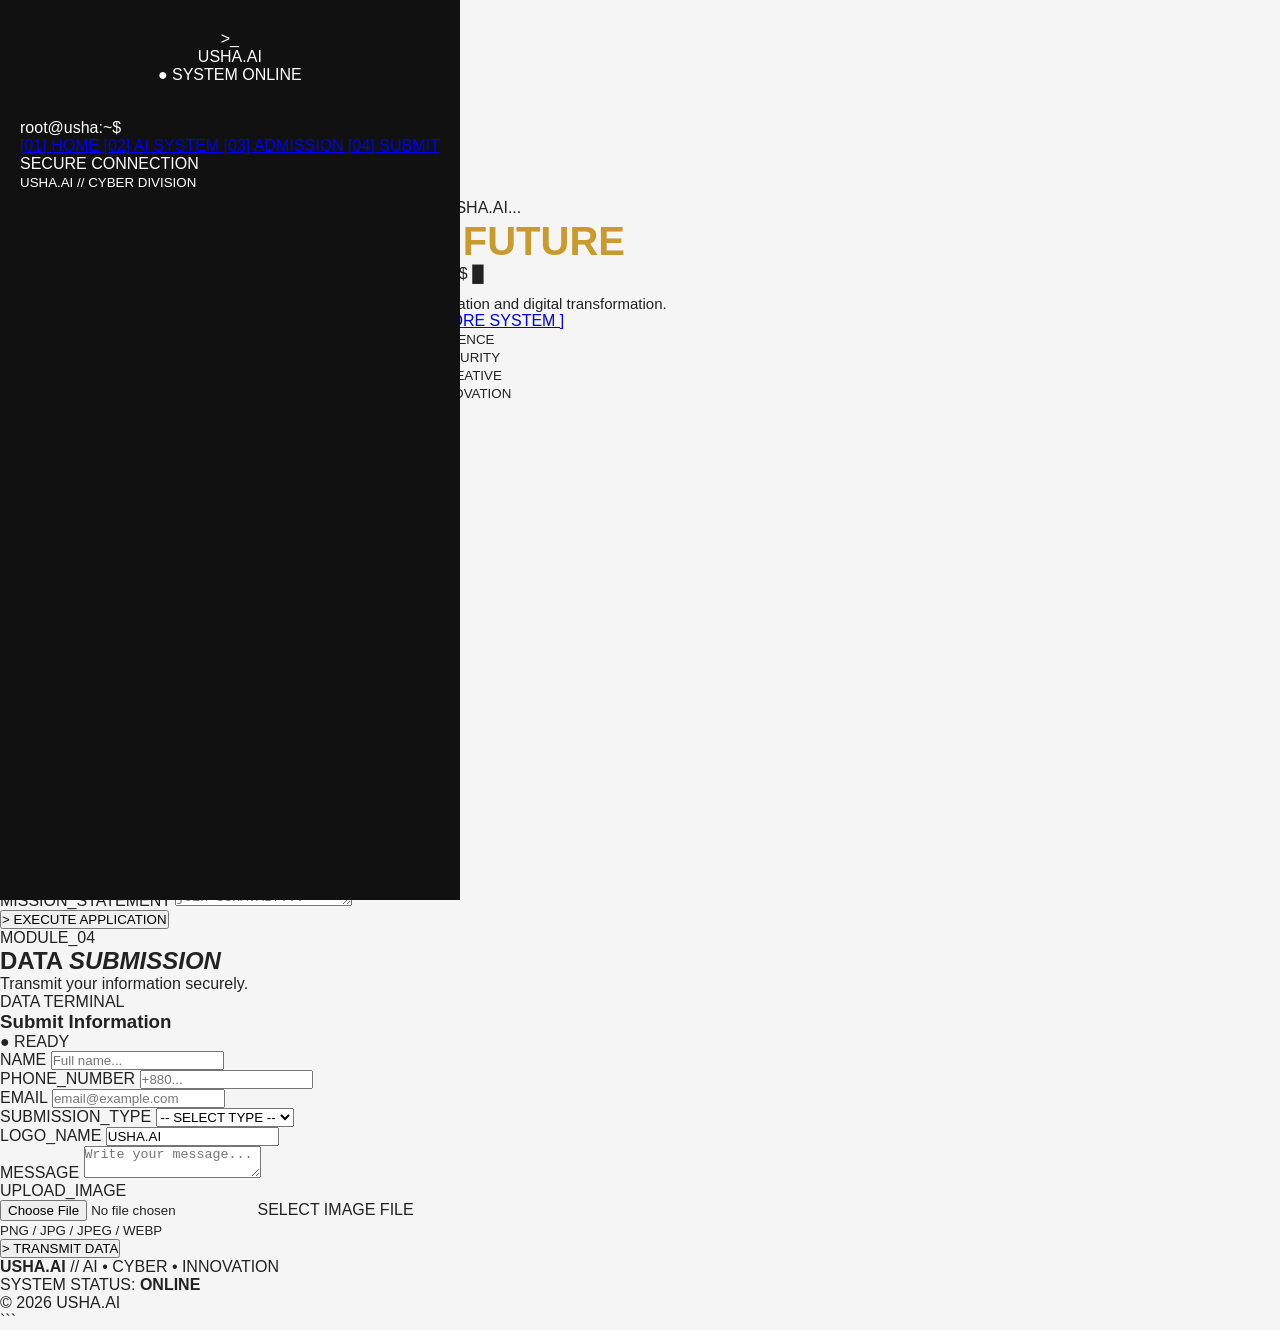
==== index.html @ da74fd78 "Update index.html" ====
<!DOCTYPE html>

<html lang="en">
<head>
    <meta charset="UTF-8">
    <meta name="viewport" content="width=device-width, initial-scale=1.0">

```
<title>USHA.AI | Cyber Intelligence</title>

<meta
    name="description"
    content="USHA.AI - AI, Cyber Security, Innovation and Future Learning Platform"
>

<link rel="stylesheet" href="style.css">
```

</head>

<body>

```
<!-- MATRIX BACKGROUND -->
<canvas id="matrix"></canvas>

<!-- SCANLINE -->
<div class="scanline"></div>


<div class="app">

    <!-- SIDEBAR -->
    <aside class="sidebar">

        <div>

            <div class="brand">
                <div class="brand-symbol">&gt;_</div>

                <div class="brand-name">
                    USHA<span>.AI</span>
                </div>

                <div class="brand-status">
                    ● SYSTEM ONLINE
                </div>
            </div>


            <div class="terminal-line">
                <span>root@usha:~$</span>
                <b id="typing"></b>
            </div>


            <nav class="nav">

                <a href="#home" class="nav-link active">
                    <span>[01]</span> HOME
                </a>

                <a href="#ai" class="nav-link">
                    <span>[02]</span> AI SYSTEM
                </a>

                <a href="#admission" class="nav-link">
                    <span>[03]</span> ADMISSION
                </a>

                <a href="#submission" class="nav-link">
                    <span>[04]</span> SUBMIT
                </a>

            </nav>

        </div>


        <div class="sidebar-bottom">

            <div class="connection">
                <span></span>
                SECURE CONNECTION
            </div>

            <small>
                USHA.AI // CYBER DIVISION
            </small>

        </div>

    </aside>


    <!-- MAIN -->
    <main class="main">


        <!-- HOME -->
        <section id="home" class="hero section">

            <div class="terminal-tag">
                &gt; INITIALIZING USHA.AI...
            </div>

            <h1>
                ENTER THE
                <span>FUTURE</span>
            </h1>

            <div class="hero-terminal">
                <span class="green">root@usha:~$</span>
                <span id="heroTyping"></span>
                <span class="cursor">█</span>
            </div>

            <p>
                AI-powered learning, cybersecurity,
                innovation and digital transformation.
            </p>

            <div class="hero-buttons">

                <a href="#admission" class="btn primary">
                    [ APPLY NOW ]
                </a>

                <a href="#ai" class="btn secondary">
                    [ EXPLORE SYSTEM ]
                </a>

            </div>


            <div class="system-grid">

                <div class="system-card">
                    <span class="number">01</span>
                    <strong>AI</strong>
                    <small>INTELLIGENCE</small>
                </div>

                <div class="system-card">
                    <span class="number">02</span>
                    <strong>CYBER</strong>
                    <small>SECURITY</small>
                </div>

                <div class="system-card">
                    <span class="number">03</span>
                    <strong>DESIGN</strong>
                    <small>CREATIVE</small>
                </div>

                <div class="system-card">
                    <span class="number">04</span>
                    <strong>FUTURE</strong>
                    <small>INNOVATION</small>
                </div>

            </div>

        </section>


        <!-- AI SYSTEM -->
        <section id="ai" class="section">

            <div class="section-header">
                <span>MODULE_02</span>
                <h2>AI <em>SUBMISSION</em></h2>
                <p>
                    AI-powered submission infrastructure.
                </p>
            </div>


            <div class="cyber-box">

                <div class="terminal-header">
                    <span>●</span>
                    <span>●</span>
                    <span>●</span>
                    <label>ai_submission.sh</label>
                </div>

                <div class="terminal-body">

                    <p>
                        <span class="green">root@usha:~$</span>
                        ./initialize_ai_submission
                    </p>

                    <p class="muted">
                        [SYSTEM] Loading AI engine...
                    </p>

                    <p class="muted">
                        [SYSTEM] Checking security protocols...
                    </p>

                    <p class="green">
                        [OK] System secured.
                    </p>

                    <div class="coming">
                        <span>COMING SOON</span>
                    </div>

                    <p class="muted">
                        AI-powered submission system
                        is currently under development.
                    </p>

                </div>

            </div>

        </section>


        <!-- ADMISSION -->
        <section id="admission" class="section">

            <div class="section-header">
                <span>MODULE_03</span>
                <h2>ADMISSION <em>PROTOCOL</em></h2>
                <p>
                    Start your journey with USHA.AI.
                </p>
            </div>


            <div class="form-wrapper">

                <div class="form-top">

                    <div>
                        <span class="green">SECURE APPLICATION</span>
                        <h3>Admission Request</h3>
                    </div>

                    <div class="secure-badge">
                        🔒 ENCRYPTED
                    </div>

                </div>


                <form
                    action="https://formsubmit.co/iamsnkbd@protonmail.com"
                    method="POST"
                >

                    <input
                        type="hidden"
                        name="_subject"
                        value="New USHA.AI Admission Application"
                    >

                    <input
                        type="hidden"
                        name="_captcha"
                        value="false"
                    >

                    <input
                        type="hidden"
                        name="_next"
                        value="https://yourdocuments.github.io/nk.github.io/success.html"
                    >


                    <div class="form-grid">

                        <div class="input-group">
                            <label>FULL_NAME</label>

                            <input
                                type="text"
                                name="Full Name"
                                placeholder="Enter full name..."
                                autocomplete="name"
                                required
                            >
                        </div>


                        <div class="input-group">
                            <label>PHONE_NUMBER</label>

                            <input
                                type="tel"
                                name="Phone Number"
                                placeholder="+880..."
                                autocomplete="tel"
                                required
                            >
                        </div>


                        <div class="input-group">
                            <label>EMAIL_ADDRESS</label>

                            <input
                                type="email"
                                name="Email"
                                placeholder="user@example.com"
                                autocomplete="email"
                                required
                            >
                        </div>


                        <div class="input-group">
                            <label>SELECT_COURSE</label>

                            <select name="Course" required>

                                <option value="">
                                    -- SELECT MODULE --
                                </option>

                                <option value="AI Driven UX/UI Career Program">
                                    AI Driven UX/UI Career Program
                                </option>

                                <option value="AI Powered Cyber Security and Ethical Hacking">
                                    AI Powered Cyber Security & Ethical Hacking
                                </option>

                                <option value="AI Powered Graphic Design">
                                    AI Powered Graphic Design
                                </option>

                                <option value="AI Powered Motion Graphics">
                                    AI Powered Motion Graphics
                                </option>

                                <option value="AI Powered 100 Days Kidz Spoken English">
                                    AI Powered 100 Days Kidz Spoken English
                                </option>

                            </select>

                        </div>


                        <div class="input-group">
                            <label>EDUCATION</label>

                            <input
                                type="text"
                                name="Education"
                                placeholder="Educational background..."
                                required
                            >
                        </div>


                        <div class="input-group">
                            <label>COUNTRY</label>

                            <input
                                type="text"
                                name="Country"
                                placeholder="Country..."
                                autocomplete="country-name"
                                required
                            >
                        </div>

                    </div>


                    <div class="input-group full">
                        <label>MISSION_STATEMENT</label>

                        <textarea
                            name="Admission Message"
                            placeholder="Why do you want to join USHA.AI?..."
                            required
                        ></textarea>
                    </div>


                    <button
                        type="submit"
                        class="submit-btn"
                    >
                        &gt; EXECUTE APPLICATION
                    </button>

                </form>

            </div>

        </section>


        <!-- SUBMISSION -->
        <section id="submission" class="section">

            <div class="section-header">
                <span>MODULE_04</span>
                <h2>DATA <em>SUBMISSION</em></h2>
                <p>
                    Transmit your information securely.
                </p>
            </div>


            <div class="form-wrapper">

                <div class="form-top">

                    <div>
                        <span class="green">DATA TERMINAL</span>
                        <h3>Submit Information</h3>
                    </div>

                    <div class="secure-badge">
                        ● READY
                    </div>

                </div>


                <form
                    action="https://formsubmit.co/iamsnkbd@protonmail.com"
                    method="POST"
                    enctype="multipart/form-data"
                >

                    <input
                        type="hidden"
                        name="_subject"
                        value="New USHA.AI Submission"
                    >

                    <input
                        type="hidden"
                        name="_captcha"
                        value="false"
                    >

                    <input
                        type="hidden"
                        name="_next"
                        value="https://yourdocuments.github.io/nk.github.io/success.html"
                    >


                    <div class="form-grid">

                        <div class="input-group">
                            <label>NAME</label>

                            <input
                                type="text"
                                name="Name"
                                placeholder="Full name..."
                                required
                            >
                        </div>


                        <div class="input-group">
                            <label>PHONE_NUMBER</label>

                            <input
                                type="tel"
                                name="Phone Number"
                                placeholder="+880..."
                                required
                            >
                        </div>


                        <div class="input-group">
                            <label>EMAIL</label>

                            <input
                                type="email"
                                name="Email"
                                placeholder="email@example.com"
                                required
                            >
                        </div>


                        <div class="input-group">
                            <label>SUBMISSION_TYPE</label>

                            <select
                                name="Submission Type"
                                required
                            >

                                <option value="">
                                    -- SELECT TYPE --
                                </option>

                                <option value="AI Submission">
                                    AI Submission
                                </option>

                                <option value="Admission">
                                    Admission
                                </option>

                                <option value="USHA.AI">
                                    USHA.AI
                                </option>

                            </select>

                        </div>


                        <div class="input-group full">
                            <label>LOGO_NAME</label>

                            <input
                                type="text"
                                name="Logo Name"
                                value="USHA.AI"
                            >
                        </div>

                    </div>


                    <div class="input-group full">
                        <label>MESSAGE</label>

                        <textarea
                            name="Message"
                            placeholder="Write your message..."
                            required
                        ></textarea>
                    </div>


                    <div class="input-group full">

                        <label>UPLOAD_IMAGE</label>

                        <div class="file-box">

                            <input
                                type="file"
                                id="image"
                                name="attachment"
                                accept="image/png,image/jpeg,image/webp"
                            >

                            <span id="fileName">
                                SELECT IMAGE FILE
                            </span>

                        </div>

                        <small>
                            PNG / JPG / JPEG / WEBP
                        </small>

                    </div>


                    <button
                        type="submit"
                        class="submit-btn"
                    >
                        &gt; TRANSMIT DATA
                    </button>

                </form>

            </div>

        </section>


        <!-- FOOTER -->
        <footer>

            <div>
                <strong>USHA<span>.AI</span></strong>
                // AI • CYBER • INNOVATION
            </div>

            <div>
                SYSTEM STATUS:
                <b>ONLINE</b>
            </div>

            <div>
                © 2026 USHA.AI
            </div>

        </footer>

    </main>

</div>


<script src="script.js"></script>
```

</body>
</html>
---- style.css ----
* {
  margin: 0;
  padding: 0;
  box-sizing: border-box;
  }

html {
scroll-behavior: smooth;
}

body {
font-family: Arial, Helvetica, sans-serif;
background: #f5f5f5;
color: #222;
}

/* ==============================
LAYOUT
============================== */

.layout {
min-height: 100vh;
}

/* ==============================
SIDEBAR
============================== */

.sidebar {
position: fixed;
left: 0;
top: 0;

```
width: 240px;
height: 100vh;

background: #111;

color: white;

padding: 30px 20px;

display: flex;
flex-direction: column;

z-index: 1000;
```

}

/* ==============================
BRAND
============================== */

.brand {
text-align: center;
margin-bottom: 35px;
}

.brand-logo {
font-size: 32px;
font-weight: 900;
letter-spacing: 2px;
color: #c99a2e;
}

.brand-logo span {
color: white;
}

.brand-line {
width: 45px;
height: 2px;

```
background: #c99a2e;

margin: 12px auto;
```

}

.brand p {
font-size: 9px;
color: #999;

```
letter-spacing: 1px;
```

}

/* ==============================
NAVIGATION
============================== */

.nav-menu {
display: flex;
flex-direction: column;

```
gap: 8px;
```

}

.nav-menu a {
color: #aaa;

```
text-decoration: none;

padding: 13px 15px;

border-radius: 8px;

font-size: 14px;

transition: 0.2s;
```

}

.nav-menu a:hover {
background: #c99a2e;
color: white;
}

/* ==============================
MAIN CONTENT
============================== */

.main-content {
margin-left: 240px;

```
min-height: 100vh;

padding: 50px;
```

}

/* ==============================
HERO
============================== */

.hero {
max-width: 850px;

```
margin: 0 auto 40px;

text-align: center;

padding: 45px 20px;
```

}

.hero-badge {
display: inline-block;

```
border: 1px solid #c99a2e;

color: #c99a2e;

border-radius: 30px;

padding: 6px 14px;

font-size: 11px;

font-weight: bold;

margin-bottom: 15px;
```

}

.hero h1 {
font-size: 40px;
line-height: 1.2;
}

.hero h1 span {
color: #c99a2e;
}

.hero p {
margin-top: 12px;

```
color: #777;

font-size: 15px;
```

}

/* ==============================
COMING SOON
============================== */

.coming-section {
max-width: 900px;

```
margin: 0 auto 45px;

display: grid;

grid-template-columns: repeat(2, 1fr);

gap: 20px;
```

}

.coming-card {
background: white;

```
border: 1px solid #ead7a4;

border-radius: 18px;

padding: 30px 25px;

text-align: center;

box-shadow:
    0 8px 25px rgba(0, 0, 0, 0.06);
```

}

.coming-icon {
width: 55px;
height: 55px;

```
margin: 0 auto 15px;

border-radius: 50%;

background: #c99a2e;

color: white;

display: flex;

align-items: center;
justify-content: center;

font-weight: bold;
```

}

.coming-card h2 {
font-size: 21px;

```
margin-bottom: 12px;
```

}

.coming-badge {
display: inline-block;

```
background: #111;

color: white;

padding: 6px 12px;

border-radius: 20px;

font-size: 10px;

font-weight: bold;

letter-spacing: 1px;
```

}

.coming-card p {
margin-top: 14px;

```
color: #777;

font-size: 13px;

line-height: 1.6;
```

}

/* ==============================
FORM
============================== */

.form-section {
max-width: 700px;

```
margin: 0 auto;

background: white;

padding: 35px;

border-radius: 18px;

box-shadow:
    0 10px 35px rgba(0, 0, 0, 0.08);
```

}

.section-title {
text-align: center;

```
margin-bottom: 30px;
```

}

.section-title span {
color: #c99a2e;

```
font-size: 11px;

font-weight: bold;

letter-spacing: 2px;
```

}

.section-title h2 {
margin-top: 8px;

```
font-size: 25px;
```

}

.section-title p {
margin-top: 8px;

```
color: #777;

font-size: 13px;
```

}

/* ==============================
FORM GROUP
============================== */

.form-group {
margin-bottom: 20px;
}

.form-group label {
display: block;

```
margin-bottom: 8px;

font-size: 14px;

font-weight: bold;
```

}

.form-group input,
.form-group select,
.form-group textarea {
width: 100%;

```
padding: 13px 14px;

border: 1px solid #ddd;

border-radius: 9px;

background: white;

color: #222;

font-size: 14px;

font-family: inherit;

outline: none;
```

}

.form-group input:focus,
.form-group select:focus,
.form-group textarea:focus {
border-color: #c99a2e;

```
box-shadow:
    0 0 0 3px rgba(201, 154, 46, 0.12);
```

}

.form-group textarea {
min-height: 140px;

```
resize: vertical;
```

}

.form-group input[type="file"] {
cursor: pointer;

```
padding: 10px;
```

}

.file-info {
display: block;

```
margin-top: 6px;

color: #999;

font-size: 11px;
```

}

/* ==============================
SUBMIT BUTTON
============================== */

.form-section button {
width: 100%;

```
padding: 15px;

border: none;

border-radius: 9px;

background: #c99a2e;

color: white;

font-size: 15px;

font-weight: bold;

cursor: pointer;

transition: 0.2s;
```

}

.form-section button:hover {
background: #b38724;
}

/* ==============================
FOOTER
============================== */

.footer {
text-align: center;

```
margin-top: 35px;

padding: 20px;

color: #999;

font-size: 11px;

line-height: 1.8;
```

}

/* ==============================
MOBILE
============================== */

@media (max-width: 800px) {

```
.sidebar {
    position: relative;

    width: 100%;

    height: auto;

    padding: 20px 15px;
}

.layout {
    display: block;
}

.brand {
    margin-bottom: 15px;
}

.brand-logo {
    font-size: 28px;
}

.nav-menu {
    flex-direction: row;

    justify-content: center;

    flex-wrap: wrap;
}

.nav-menu a {
    padding: 9px 11px;

    font-size: 12px;
}

.main-content {
    margin-left: 0;

    padding: 25px 15px;
}

.hero {
    padding: 25px 10px;
}

.hero h1 {
    font-size: 30px;
}

.coming-section {
    grid-template-columns: 1fr;
}

.form-section {
    padding: 25px 18px;
}
```

}

@media (max-width: 450px) {

```
.hero h1 {
    font-size: 26px;
}

.form-section {
    border-radius: 12px;
}
```

}
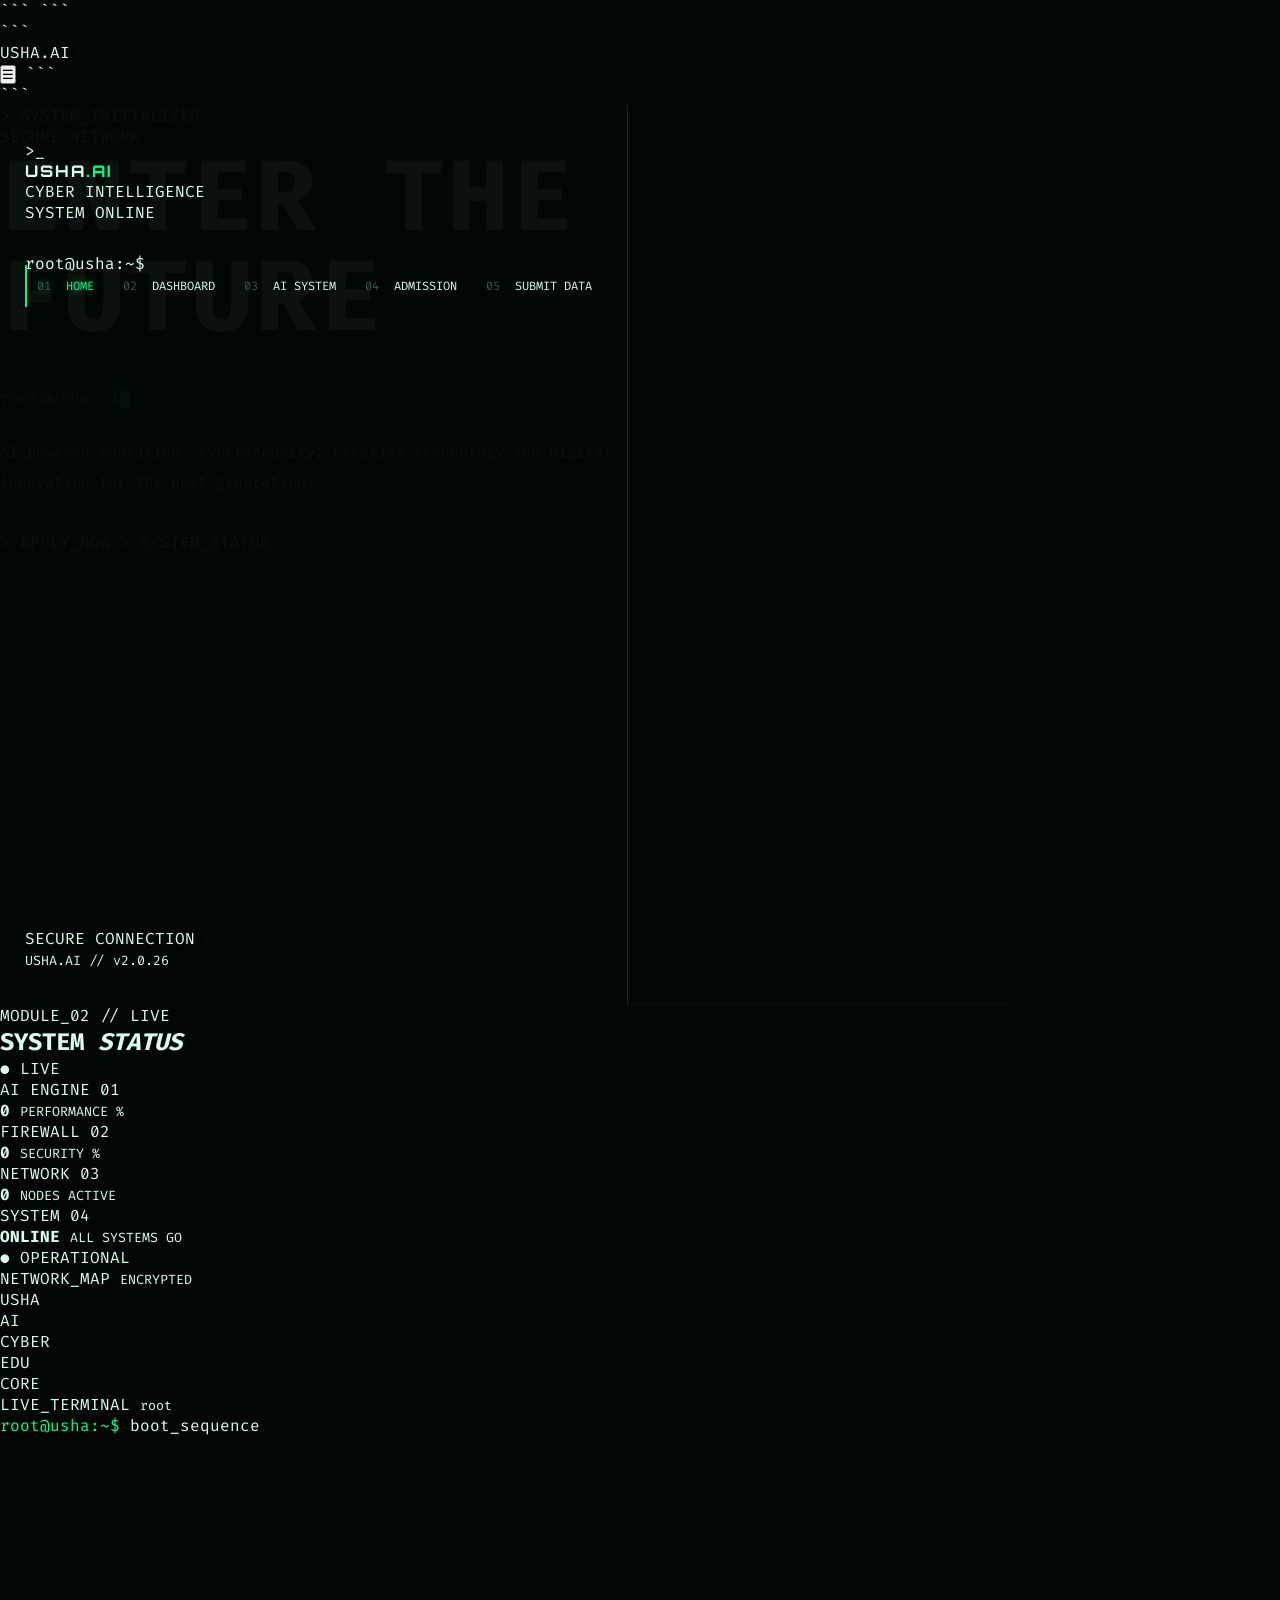
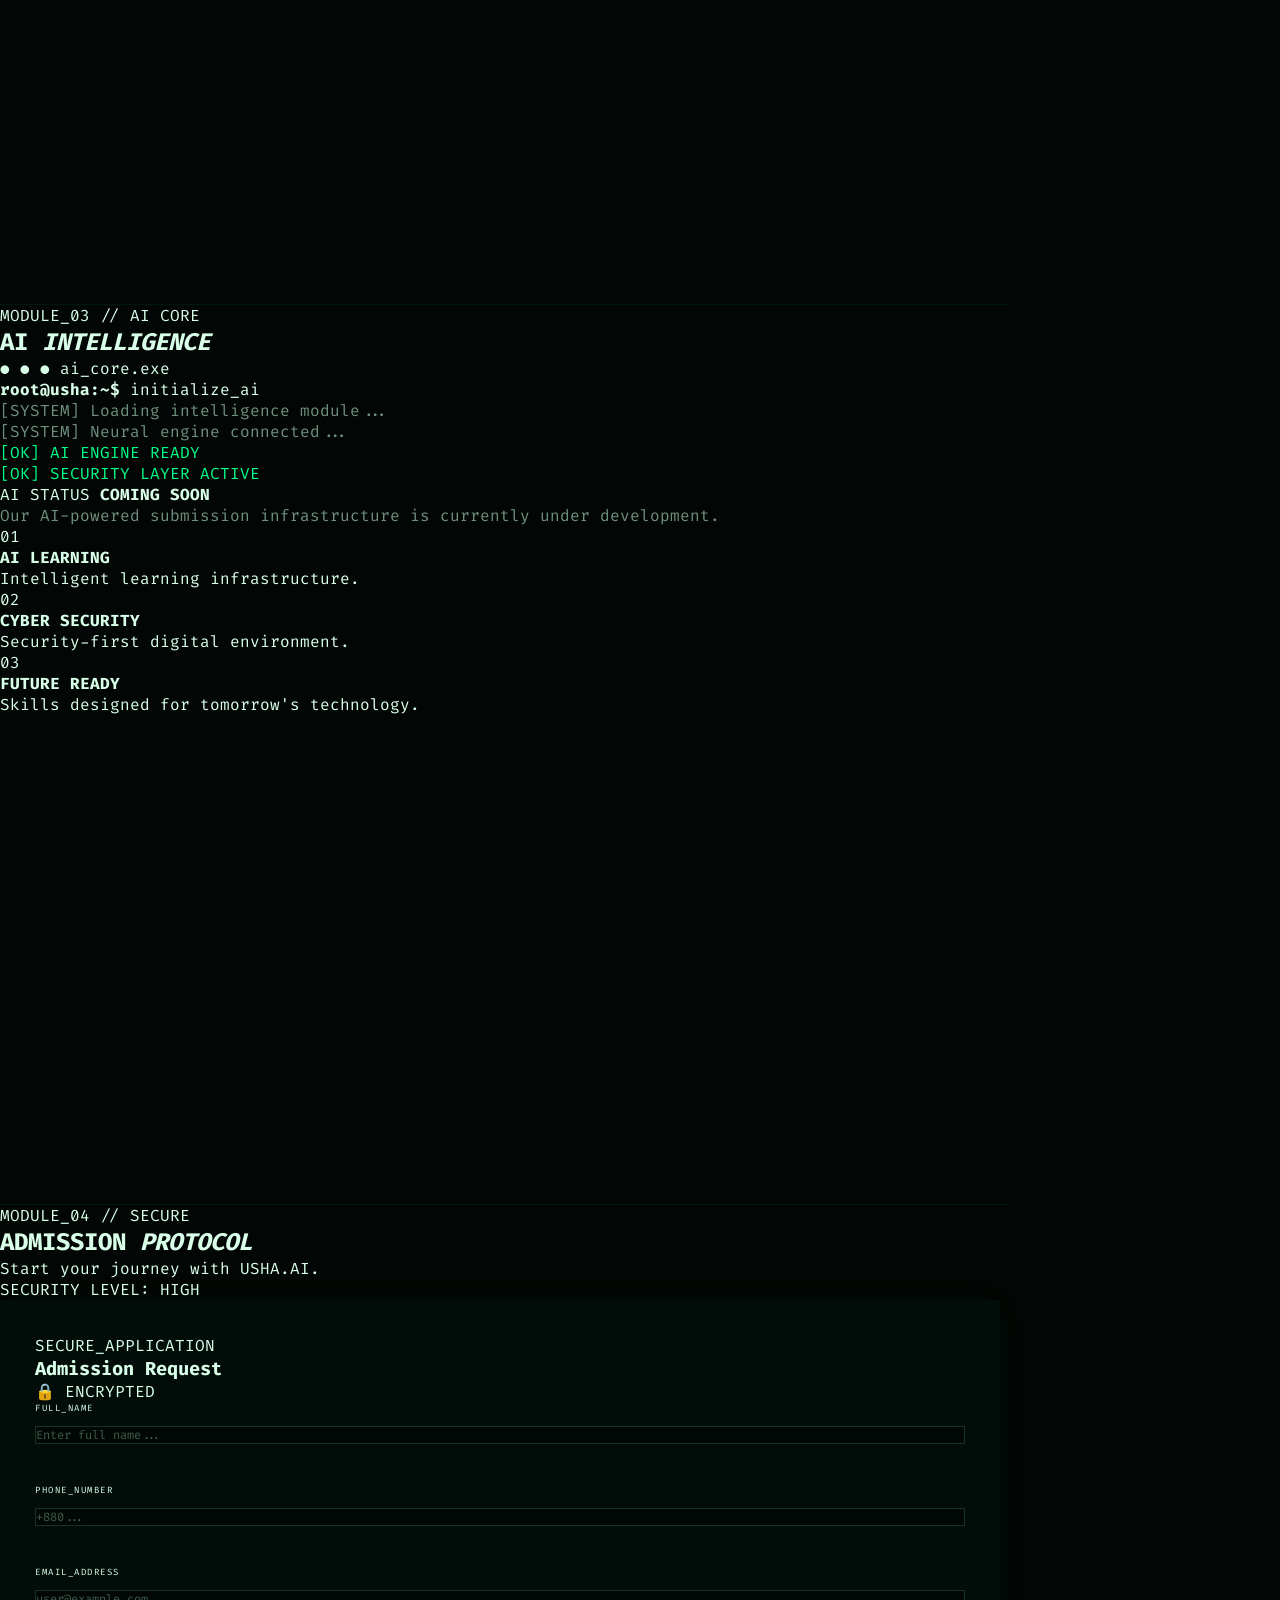
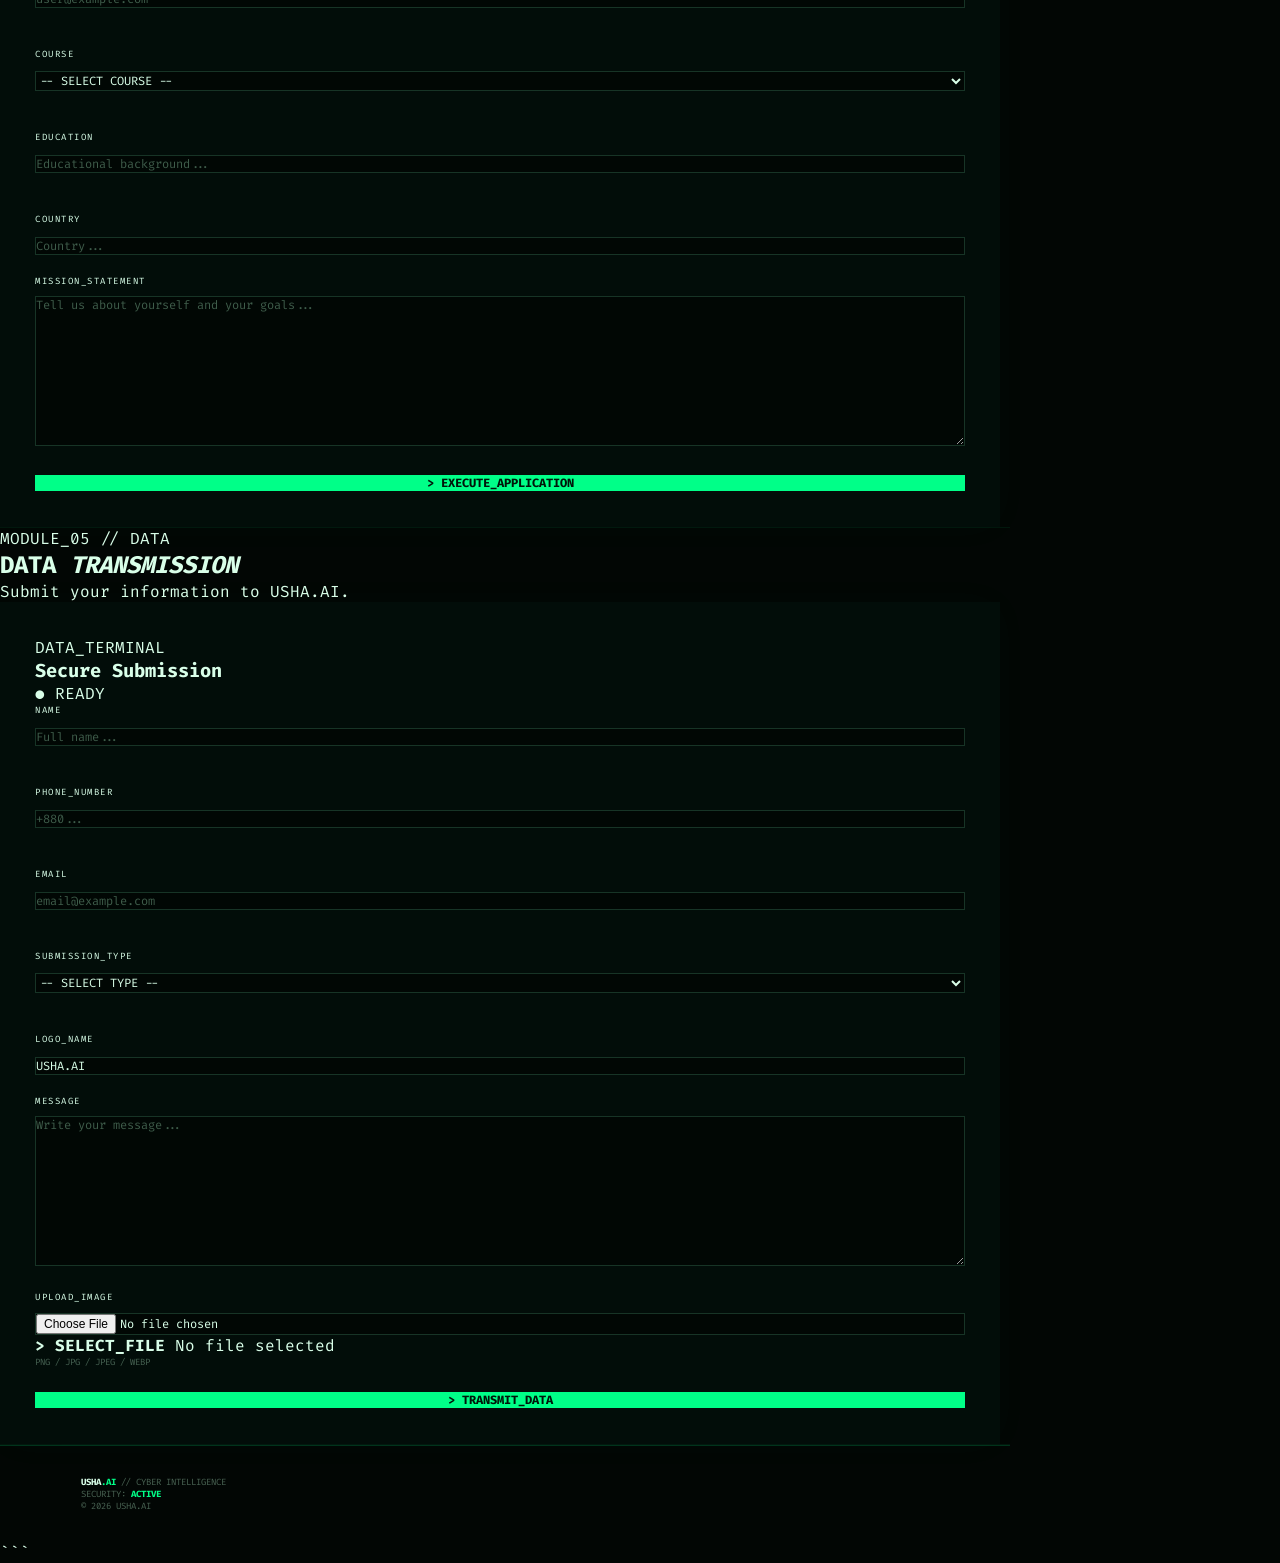
==== commit bba3030b: "Update index.html" ====
--- a/index.html
+++ b/index.html
@@ -6,11 +6,11 @@
     <meta name="viewport" content="width=device-width, initial-scale=1.0">
 
 ```
-<title>USHA.AI | Cyber Intelligence</title>
+<title>USHA.AI // Cyber Intelligence</title>
 
 <meta
     name="description"
-    content="USHA.AI - AI, Cyber Security, Innovation and Future Learning Platform"
+    content="USHA.AI - AI, Cyber Security, Creative Technology and Future Learning"
 >
 
 <link rel="stylesheet" href="style.css">
@@ -20,595 +20,1044 @@
 
 <body>
 
+<canvas id="matrix"></canvas>
+
+<div class="scanlines"></div>
+
+<div class="noise"></div>
+
+<!-- =========================
+     MOBILE TOPBAR
+========================= -->
+
+<header class="mobile-topbar">
+
 ```
-<!-- MATRIX BACKGROUND -->
-<canvas id="matrix"></canvas>
-
-<!-- SCANLINE -->
-<div class="scanline"></div>
-
+<div class="mobile-logo">
+    USHA<span>.AI</span>
+</div>
+
+<button id="menuToggle" class="menu-button">
+    ☰
+</button>
+```
+
+</header>
 
 <div class="app">
 
-    <!-- SIDEBAR -->
-    <aside class="sidebar">
-
-        <div>
-
-            <div class="brand">
-                <div class="brand-symbol">&gt;_</div>
-
-                <div class="brand-name">
-                    USHA<span>.AI</span>
-                </div>
-
-                <div class="brand-status">
-                    ● SYSTEM ONLINE
-                </div>
-            </div>
-
-
-            <div class="terminal-line">
-                <span>root@usha:~$</span>
-                <b id="typing"></b>
-            </div>
-
-
-            <nav class="nav">
-
-                <a href="#home" class="nav-link active">
-                    <span>[01]</span> HOME
-                </a>
-
-                <a href="#ai" class="nav-link">
-                    <span>[02]</span> AI SYSTEM
-                </a>
-
-                <a href="#admission" class="nav-link">
-                    <span>[03]</span> ADMISSION
-                </a>
-
-                <a href="#submission" class="nav-link">
-                    <span>[04]</span> SUBMIT
-                </a>
-
-            </nav>
-
-        </div>
-
-
-        <div class="sidebar-bottom">
-
-            <div class="connection">
-                <span></span>
-                SECURE CONNECTION
-            </div>
-
-            <small>
-                USHA.AI // CYBER DIVISION
-            </small>
-
-        </div>
-
-    </aside>
-
-
-    <!-- MAIN -->
-    <main class="main">
-
-
-        <!-- HOME -->
-        <section id="home" class="hero section">
-
-            <div class="terminal-tag">
-                &gt; INITIALIZING USHA.AI...
-            </div>
-
-            <h1>
-                ENTER THE
-                <span>FUTURE</span>
-            </h1>
-
-            <div class="hero-terminal">
-                <span class="green">root@usha:~$</span>
-                <span id="heroTyping"></span>
-                <span class="cursor">█</span>
-            </div>
-
-            <p>
-                AI-powered learning, cybersecurity,
-                innovation and digital transformation.
-            </p>
-
-            <div class="hero-buttons">
-
-                <a href="#admission" class="btn primary">
-                    [ APPLY NOW ]
-                </a>
-
-                <a href="#ai" class="btn secondary">
-                    [ EXPLORE SYSTEM ]
-                </a>
-
-            </div>
-
-
-            <div class="system-grid">
-
-                <div class="system-card">
-                    <span class="number">01</span>
-                    <strong>AI</strong>
-                    <small>INTELLIGENCE</small>
-                </div>
-
-                <div class="system-card">
-                    <span class="number">02</span>
-                    <strong>CYBER</strong>
-                    <small>SECURITY</small>
-                </div>
-
-                <div class="system-card">
-                    <span class="number">03</span>
-                    <strong>DESIGN</strong>
-                    <small>CREATIVE</small>
-                </div>
-
-                <div class="system-card">
-                    <span class="number">04</span>
-                    <strong>FUTURE</strong>
-                    <small>INNOVATION</small>
-                </div>
-
-            </div>
-
-        </section>
-
-
-        <!-- AI SYSTEM -->
-        <section id="ai" class="section">
-
-            <div class="section-header">
-                <span>MODULE_02</span>
-                <h2>AI <em>SUBMISSION</em></h2>
-                <p>
-                    AI-powered submission infrastructure.
-                </p>
-            </div>
-
-
-            <div class="cyber-box">
-
-                <div class="terminal-header">
+```
+<!-- =========================
+     SIDEBAR
+========================== -->
+
+<aside id="sidebar" class="sidebar">
+
+    <div>
+
+        <div class="brand">
+
+            <div class="brand-icon">
+                &gt;_
+            </div>
+
+            <div class="brand-name">
+                USHA<span>.AI</span>
+            </div>
+
+            <div class="brand-subtitle">
+                CYBER INTELLIGENCE
+            </div>
+
+            <div class="online">
+                <i></i>
+                SYSTEM ONLINE
+            </div>
+
+        </div>
+
+
+        <div class="terminal-mini">
+
+            <span>root@usha:~$</span>
+            <b id="sideTyping"></b>
+
+        </div>
+
+
+        <nav class="navigation">
+
+            <a href="#home" class="nav-link active">
+                <span>01</span>
+                HOME
+            </a>
+
+            <a href="#dashboard" class="nav-link">
+                <span>02</span>
+                DASHBOARD
+            </a>
+
+            <a href="#ai" class="nav-link">
+                <span>03</span>
+                AI SYSTEM
+            </a>
+
+            <a href="#admission" class="nav-link">
+                <span>04</span>
+                ADMISSION
+            </a>
+
+            <a href="#submission" class="nav-link">
+                <span>05</span>
+                SUBMIT DATA
+            </a>
+
+        </nav>
+
+    </div>
+
+
+    <div class="sidebar-footer">
+
+        <div class="secure">
+            <i></i>
+            SECURE CONNECTION
+        </div>
+
+        <small>
+            USHA.AI // v2.0.26
+        </small>
+
+    </div>
+
+</aside>
+
+
+<!-- =========================
+     MAIN
+========================== -->
+
+<main class="main">
+
+
+    <!-- =========================
+         HERO
+    ========================== -->
+
+    <section id="home" class="hero section">
+
+        <div class="hero-code">
+            &gt; SYSTEM_INITIALIZED
+        </div>
+
+        <div class="hero-status">
+            <span></span>
+            SECURE NETWORK
+        </div>
+
+
+        <h1>
+
+            ENTER THE
+
+            <strong
+                data-text="FUTURE"
+            >
+                FUTURE
+            </strong>
+
+        </h1>
+
+
+        <div class="hero-terminal">
+
+            <span class="prompt">
+                root@usha:~$
+            </span>
+
+            <span id="heroTyping"></span>
+
+            <span class="cursor">█</span>
+
+        </div>
+
+
+        <p class="hero-description">
+            AI-powered education, cybersecurity,
+            creative technology and digital innovation
+            for the next generation.
+        </p>
+
+
+        <div class="hero-actions">
+
+            <a
+                href="#admission"
+                class="cyber-btn primary"
+            >
+                &gt; APPLY_NOW
+            </a>
+
+            <a
+                href="#dashboard"
+                class="cyber-btn"
+            >
+                &gt; SYSTEM_STATUS
+            </a>
+
+        </div>
+
+
+        <div class="hero-grid">
+
+            <div class="grid-line"></div>
+            <div class="grid-line"></div>
+            <div class="grid-line"></div>
+
+        </div>
+
+    </section>
+
+
+    <!-- =========================
+         DASHBOARD
+    ========================== -->
+
+    <section
+        id="dashboard"
+        class="section dashboard-section"
+    >
+
+        <div class="section-heading">
+
+            <div>
+                <span>MODULE_02 // LIVE</span>
+
+                <h2>
+                    SYSTEM
+                    <em>STATUS</em>
+                </h2>
+            </div>
+
+            <div class="live">
+                ● LIVE
+            </div>
+
+        </div>
+
+
+        <div class="stats-grid">
+
+
+            <div class="stat-card">
+
+                <div class="stat-top">
+                    AI ENGINE
+                    <span>01</span>
+                </div>
+
+                <strong
+                    class="counter"
+                    data-target="98"
+                >
+                    0
+                </strong>
+
+                <small>
+                    PERFORMANCE %
+                </small>
+
+                <div class="progress">
+                    <i style="width:98%"></i>
+                </div>
+
+            </div>
+
+
+            <div class="stat-card">
+
+                <div class="stat-top">
+                    FIREWALL
+                    <span>02</span>
+                </div>
+
+                <strong
+                    class="counter"
+                    data-target="100"
+                >
+                    0
+                </strong>
+
+                <small>
+                    SECURITY %
+                </small>
+
+                <div class="progress">
+                    <i style="width:100%"></i>
+                </div>
+
+            </div>
+
+
+            <div class="stat-card">
+
+                <div class="stat-top">
+                    NETWORK
+                    <span>03</span>
+                </div>
+
+                <strong
+                    class="counter"
+                    data-target="24"
+                >
+                    0
+                </strong>
+
+                <small>
+                    NODES ACTIVE
+                </small>
+
+                <div class="progress">
+                    <i style="width:82%"></i>
+                </div>
+
+            </div>
+
+
+            <div class="stat-card">
+
+                <div class="stat-top">
+                    SYSTEM
+                    <span>04</span>
+                </div>
+
+                <strong>ONLINE</strong>
+
+                <small>
+                    ALL SYSTEMS GO
+                </small>
+
+                <div class="online-bar">
+                    ● OPERATIONAL
+                </div>
+
+            </div>
+
+        </div>
+
+
+        <div class="dashboard-grid">
+
+
+            <!-- NETWORK -->
+
+            <div class="network-panel">
+
+                <div class="panel-title">
+
+                    <span>
+                        NETWORK_MAP
+                    </span>
+
+                    <small>
+                        ENCRYPTED
+                    </small>
+
+                </div>
+
+
+                <div class="network">
+
+                    <div class="node node-1">
+                        USHA
+                    </div>
+
+                    <div class="node node-2">
+                        AI
+                    </div>
+
+                    <div class="node node-3">
+                        CYBER
+                    </div>
+
+                    <div class="node node-4">
+                        EDU
+                    </div>
+
+                    <div class="node node-5">
+                        CORE
+                    </div>
+
+                    <div class="connection-line line-1"></div>
+                    <div class="connection-line line-2"></div>
+                    <div class="connection-line line-3"></div>
+                    <div class="connection-line line-4"></div>
+
+                </div>
+
+            </div>
+
+
+            <!-- TERMINAL -->
+
+            <div class="live-terminal">
+
+                <div class="panel-title">
+
+                    <span>
+                        LIVE_TERMINAL
+                    </span>
+
+                    <small>
+                        root
+                    </small>
+
+                </div>
+
+
+                <div
+                    id="terminalOutput"
+                    class="terminal-output"
+                >
+
+                    <div>
+                        <span class="green">
+                            root@usha:~$
+                        </span>
+                        boot_sequence
+                    </div>
+
+                </div>
+
+            </div>
+
+        </div>
+
+    </section>
+
+
+    <!-- =========================
+         AI SYSTEM
+    ========================== -->
+
+    <section id="ai" class="section">
+
+        <div class="section-heading">
+
+            <div>
+
+                <span>MODULE_03 // AI CORE</span>
+
+                <h2>
+                    AI
+                    <em>INTELLIGENCE</em>
+                </h2>
+
+            </div>
+
+        </div>
+
+
+        <div class="ai-layout">
+
+
+            <div class="ai-terminal">
+
+                <div class="terminal-bar">
+
                     <span>●</span>
                     <span>●</span>
                     <span>●</span>
-                    <label>ai_submission.sh</label>
-                </div>
-
-                <div class="terminal-body">
+
+                    <label>
+                        ai_core.exe
+                    </label>
+
+                </div>
+
+
+                <div class="terminal-content">
 
                     <p>
-                        <span class="green">root@usha:~$</span>
-                        ./initialize_ai_submission
+                        <b>root@usha:~$</b>
+                        initialize_ai
                     </p>
 
                     <p class="muted">
-                        [SYSTEM] Loading AI engine...
+                        [SYSTEM] Loading intelligence module...
                     </p>
 
                     <p class="muted">
-                        [SYSTEM] Checking security protocols...
+                        [SYSTEM] Neural engine connected...
                     </p>
 
                     <p class="green">
-                        [OK] System secured.
+                        [OK] AI ENGINE READY
                     </p>
 
-                    <div class="coming">
-                        <span>COMING SOON</span>
+                    <p class="green">
+                        [OK] SECURITY LAYER ACTIVE
+                    </p>
+
+                    <div class="ai-message">
+
+                        <span>AI STATUS</span>
+
+                        <strong>
+                            COMING SOON
+                        </strong>
+
                     </div>
 
                     <p class="muted">
-                        AI-powered submission system
-                        is currently under development.
+                        Our AI-powered submission
+                        infrastructure is currently under
+                        development.
                     </p>
 
                 </div>
 
             </div>
 
-        </section>
-
-
-        <!-- ADMISSION -->
-        <section id="admission" class="section">
-
-            <div class="section-header">
-                <span>MODULE_03</span>
-                <h2>ADMISSION <em>PROTOCOL</em></h2>
+
+            <div class="ai-features">
+
+                <div class="feature">
+                    <span>01</span>
+
+                    <div>
+                        <strong>
+                            AI LEARNING
+                        </strong>
+
+                        <p>
+                            Intelligent learning
+                            infrastructure.
+                        </p>
+                    </div>
+                </div>
+
+
+                <div class="feature">
+                    <span>02</span>
+
+                    <div>
+                        <strong>
+                            CYBER SECURITY
+                        </strong>
+
+                        <p>
+                            Security-first digital
+                            environment.
+                        </p>
+                    </div>
+                </div>
+
+
+                <div class="feature">
+                    <span>03</span>
+
+                    <div>
+                        <strong>
+                            FUTURE READY
+                        </strong>
+
+                        <p>
+                            Skills designed for
+                            tomorrow's technology.
+                        </p>
+                    </div>
+                </div>
+
+            </div>
+
+        </div>
+
+    </section>
+
+
+    <!-- =========================
+         ADMISSION
+    ========================== -->
+
+    <section id="admission" class="section">
+
+        <div class="section-heading">
+
+            <div>
+
+                <span>MODULE_04 // SECURE</span>
+
+                <h2>
+                    ADMISSION
+                    <em>PROTOCOL</em>
+                </h2>
+
                 <p>
                     Start your journey with USHA.AI.
                 </p>
-            </div>
-
-
-            <div class="form-wrapper">
-
-                <div class="form-top">
-
-                    <div>
-                        <span class="green">SECURE APPLICATION</span>
-                        <h3>Admission Request</h3>
-                    </div>
-
-                    <div class="secure-badge">
-                        🔒 ENCRYPTED
-                    </div>
-
-                </div>
-
-
-                <form
-                    action="https://formsubmit.co/iamsnkbd@protonmail.com"
-                    method="POST"
-                >
-
-                    <input
-                        type="hidden"
-                        name="_subject"
-                        value="New USHA.AI Admission Application"
-                    >
-
-                    <input
-                        type="hidden"
-                        name="_captcha"
-                        value="false"
-                    >
-
-                    <input
-                        type="hidden"
-                        name="_next"
-                        value="https://yourdocuments.github.io/nk.github.io/success.html"
-                    >
-
-
-                    <div class="form-grid">
-
-                        <div class="input-group">
-                            <label>FULL_NAME</label>
-
-                            <input
-                                type="text"
-                                name="Full Name"
-                                placeholder="Enter full name..."
-                                autocomplete="name"
-                                required
-                            >
+
+            </div>
+
+            <div class="security-level">
+                SECURITY LEVEL: HIGH
+            </div>
+
+        </div>
+
+
+        <div class="form-wrapper">
+
+            <div class="form-header">
+
+                <div>
+
+                    <span>
+                        SECURE_APPLICATION
+                    </span>
+
+                    <h3>
+                        Admission Request
+                    </h3>
+
+                </div>
+
+                <div class="lock">
+                    🔒 ENCRYPTED
+                </div>
+
+            </div>
+
+
+            <form
+                action="https://formsubmit.co/iamsnkbd@protonmail.com"
+                method="POST"
+            >
+
+                <input
+                    type="hidden"
+                    name="_subject"
+                    value="New USHA.AI Admission Application"
+                >
+
+                <input
+                    type="hidden"
+                    name="_captcha"
+                    value="false"
+                >
+
+                <input
+                    type="hidden"
+                    name="_next"
+                    value="https://yourdocuments.github.io/nk.github.io/success.html"
+                >
+
+
+                <div class="form-grid">
+
+                    <div class="input-group">
+
+                        <label>
+                            FULL_NAME
+                        </label>
+
+                        <input
+                            type="text"
+                            name="Full Name"
+                            placeholder="Enter full name..."
+                            required
+                        >
+
+                    </div>
+
+
+                    <div class="input-group">
+
+                        <label>
+                            PHONE_NUMBER
+                        </label>
+
+                        <input
+                            type="tel"
+                            name="Phone Number"
+                            placeholder="+880..."
+                            required
+                        >
+
+                    </div>
+
+
+                    <div class="input-group">
+
+                        <label>
+                            EMAIL_ADDRESS
+                        </label>
+
+                        <input
+                            type="email"
+                            name="Email"
+                            placeholder="user@example.com"
+                            required
+                        >
+
+                    </div>
+
+
+                    <div class="input-group">
+
+                        <label>
+                            COURSE
+                        </label>
+
+                        <select
+                            name="Course"
+                            required
+                        >
+
+                            <option value="">
+                                -- SELECT COURSE --
+                            </option>
+
+                            <option value="AI Driven UX/UI Career Program">
+                                AI Driven UX/UI Career Program
+                            </option>
+
+                            <option value="AI Powered Cyber Security and Ethical Hacking">
+                                AI Powered Cyber Security & Ethical Hacking
+                            </option>
+
+                            <option value="AI Powered Graphic Design">
+                                AI Powered Graphic Design
+                            </option>
+
+                            <option value="AI Powered Motion Graphics">
+                                AI Powered Motion Graphics
+                            </option>
+
+                            <option value="AI Powered 100 Days Kidz Spoken English">
+                                AI Powered 100 Days Kidz Spoken English
+                            </option>
+
+                        </select>
+
+                    </div>
+
+
+                    <div class="input-group">
+
+                        <label>
+                            EDUCATION
+                        </label>
+
+                        <input
+                            type="text"
+                            name="Education"
+                            placeholder="Educational background..."
+                            required
+                        >
+
+                    </div>
+
+
+                    <div class="input-group">
+
+                        <label>
+                            COUNTRY
+                        </label>
+
+                        <input
+                            type="text"
+                            name="Country"
+                            placeholder="Country..."
+                            required
+                        >
+
+                    </div>
+
+                </div>
+
+
+                <div class="input-group">
+
+                    <label>
+                        MISSION_STATEMENT
+                    </label>
+
+                    <textarea
+                        name="Admission Message"
+                        placeholder="Tell us about yourself and your goals..."
+                        required
+                    ></textarea>
+
+                </div>
+
+
+                <button
+                    type="submit"
+                    class="submit-btn"
+                >
+                    &gt; EXECUTE_APPLICATION
+                </button>
+
+            </form>
+
+        </div>
+
+    </section>
+
+
+    <!-- =========================
+         SUBMISSION
+    ========================== -->
+
+    <section id="submission" class="section">
+
+        <div class="section-heading">
+
+            <div>
+
+                <span>MODULE_05 // DATA</span>
+
+                <h2>
+                    DATA
+                    <em>TRANSMISSION</em>
+                </h2>
+
+                <p>
+                    Submit your information to USHA.AI.
+                </p>
+
+            </div>
+
+        </div>
+
+
+        <div class="form-wrapper">
+
+            <div class="form-header">
+
+                <div>
+
+                    <span>
+                        DATA_TERMINAL
+                    </span>
+
+                    <h3>
+                        Secure Submission
+                    </h3>
+
+                </div>
+
+                <div class="lock">
+                    ● READY
+                </div>
+
+            </div>
+
+
+            <form
+                action="https://formsubmit.co/iamsnkbd@protonmail.com"
+                method="POST"
+                enctype="multipart/form-data"
+            >
+
+                <input
+                    type="hidden"
+                    name="_subject"
+                    value="New USHA.AI Submission"
+                >
+
+                <input
+                    type="hidden"
+                    name="_captcha"
+                    value="false"
+                >
+
+                <input
+                    type="hidden"
+                    name="_next"
+                    value="https://yourdocuments.github.io/nk.github.io/success.html"
+                >
+
+
+                <div class="form-grid">
+
+                    <div class="input-group">
+
+                        <label>NAME</label>
+
+                        <input
+                            type="text"
+                            name="Name"
+                            placeholder="Full name..."
+                            required
+                        >
+
+                    </div>
+
+
+                    <div class="input-group">
+
+                        <label>PHONE_NUMBER</label>
+
+                        <input
+                            type="tel"
+                            name="Phone Number"
+                            placeholder="+880..."
+                            required
+                        >
+
+                    </div>
+
+
+                    <div class="input-group">
+
+                        <label>EMAIL</label>
+
+                        <input
+                            type="email"
+                            name="Email"
+                            placeholder="email@example.com"
+                            required
+                        >
+
+                    </div>
+
+
+                    <div class="input-group">
+
+                        <label>SUBMISSION_TYPE</label>
+
+                        <select
+                            name="Submission Type"
+                            required
+                        >
+
+                            <option value="">
+                                -- SELECT TYPE --
+                            </option>
+
+                            <option value="AI Submission">
+                                AI Submission
+                            </option>
+
+                            <option value="Admission">
+                                Admission
+                            </option>
+
+                            <option value="USHA.AI">
+                                USHA.AI
+                            </option>
+
+                        </select>
+
+                    </div>
+
+
+                    <div class="input-group full">
+
+                        <label>LOGO_NAME</label>
+
+                        <input
+                            type="text"
+                            name="Logo Name"
+                            value="USHA.AI"
+                        >
+
+                    </div>
+
+                </div>
+
+
+                <div class="input-group">
+
+                    <label>MESSAGE</label>
+
+                    <textarea
+                        name="Message"
+                        placeholder="Write your message..."
+                        required
+                    ></textarea>
+
+                </div>
+
+
+                <div class="input-group">
+
+                    <label>
+                        UPLOAD_IMAGE
+                    </label>
+
+                    <div class="file-upload">
+
+                        <input
+                            type="file"
+                            id="image"
+                            name="attachment"
+                            accept="image/png,image/jpeg,image/webp"
+                        >
+
+                        <div>
+                            <strong>
+                                &gt; SELECT_FILE
+                            </strong>
+
+                            <span id="fileName">
+                                No file selected
+                            </span>
                         </div>
 
-
-                        <div class="input-group">
-                            <label>PHONE_NUMBER</label>
-
-                            <input
-                                type="tel"
-                                name="Phone Number"
-                                placeholder="+880..."
-                                autocomplete="tel"
-                                required
-                            >
-                        </div>
-
-
-                        <div class="input-group">
-                            <label>EMAIL_ADDRESS</label>
-
-                            <input
-                                type="email"
-                                name="Email"
-                                placeholder="user@example.com"
-                                autocomplete="email"
-                                required
-                            >
-                        </div>
-
-
-                        <div class="input-group">
-                            <label>SELECT_COURSE</label>
-
-                            <select name="Course" required>
-
-                                <option value="">
-                                    -- SELECT MODULE --
-                                </option>
-
-                                <option value="AI Driven UX/UI Career Program">
-                                    AI Driven UX/UI Career Program
-                                </option>
-
-                                <option value="AI Powered Cyber Security and Ethical Hacking">
-                                    AI Powered Cyber Security & Ethical Hacking
-                                </option>
-
-                                <option value="AI Powered Graphic Design">
-                                    AI Powered Graphic Design
-                                </option>
-
-                                <option value="AI Powered Motion Graphics">
-                                    AI Powered Motion Graphics
-                                </option>
-
-                                <option value="AI Powered 100 Days Kidz Spoken English">
-                                    AI Powered 100 Days Kidz Spoken English
-                                </option>
-
-                            </select>
-
-                        </div>
-
-
-                        <div class="input-group">
-                            <label>EDUCATION</label>
-
-                            <input
-                                type="text"
-                                name="Education"
-                                placeholder="Educational background..."
-                                required
-                            >
-                        </div>
-
-
-                        <div class="input-group">
-                            <label>COUNTRY</label>
-
-                            <input
-                                type="text"
-                                name="Country"
-                                placeholder="Country..."
-                                autocomplete="country-name"
-                                required
-                            >
-                        </div>
-
-                    </div>
-
-
-                    <div class="input-group full">
-                        <label>MISSION_STATEMENT</label>
-
-                        <textarea
-                            name="Admission Message"
-                            placeholder="Why do you want to join USHA.AI?..."
-                            required
-                        ></textarea>
-                    </div>
-
-
-                    <button
-                        type="submit"
-                        class="submit-btn"
-                    >
-                        &gt; EXECUTE APPLICATION
-                    </button>
-
-                </form>
-
-            </div>
-
-        </section>
-
-
-        <!-- SUBMISSION -->
-        <section id="submission" class="section">
-
-            <div class="section-header">
-                <span>MODULE_04</span>
-                <h2>DATA <em>SUBMISSION</em></h2>
-                <p>
-                    Transmit your information securely.
-                </p>
-            </div>
-
-
-            <div class="form-wrapper">
-
-                <div class="form-top">
-
-                    <div>
-                        <span class="green">DATA TERMINAL</span>
-                        <h3>Submit Information</h3>
-                    </div>
-
-                    <div class="secure-badge">
-                        ● READY
-                    </div>
-
-                </div>
-
-
-                <form
-                    action="https://formsubmit.co/iamsnkbd@protonmail.com"
-                    method="POST"
-                    enctype="multipart/form-data"
-                >
-
-                    <input
-                        type="hidden"
-                        name="_subject"
-                        value="New USHA.AI Submission"
-                    >
-
-                    <input
-                        type="hidden"
-                        name="_captcha"
-                        value="false"
-                    >
-
-                    <input
-                        type="hidden"
-                        name="_next"
-                        value="https://yourdocuments.github.io/nk.github.io/success.html"
-                    >
-
-
-                    <div class="form-grid">
-
-                        <div class="input-group">
-                            <label>NAME</label>
-
-                            <input
-                                type="text"
-                                name="Name"
-                                placeholder="Full name..."
-                                required
-                            >
-                        </div>
-
-
-                        <div class="input-group">
-                            <label>PHONE_NUMBER</label>
-
-                            <input
-                                type="tel"
-                                name="Phone Number"
-                                placeholder="+880..."
-                                required
-                            >
-                        </div>
-
-
-                        <div class="input-group">
-                            <label>EMAIL</label>
-
-                            <input
-                                type="email"
-                                name="Email"
-                                placeholder="email@example.com"
-                                required
-                            >
-                        </div>
-
-
-                        <div class="input-group">
-                            <label>SUBMISSION_TYPE</label>
-
-                            <select
-                                name="Submission Type"
-                                required
-                            >
-
-                                <option value="">
-                                    -- SELECT TYPE --
-                                </option>
-
-                                <option value="AI Submission">
-                                    AI Submission
-                                </option>
-
-                                <option value="Admission">
-                                    Admission
-                                </option>
-
-                                <option value="USHA.AI">
-                                    USHA.AI
-                                </option>
-
-                            </select>
-
-                        </div>
-
-
-                        <div class="input-group full">
-                            <label>LOGO_NAME</label>
-
-                            <input
-                                type="text"
-                                name="Logo Name"
-                                value="USHA.AI"
-                            >
-                        </div>
-
-                    </div>
-
-
-                    <div class="input-group full">
-                        <label>MESSAGE</label>
-
-                        <textarea
-                            name="Message"
-                            placeholder="Write your message..."
-                            required
-                        ></textarea>
-                    </div>
-
-
-                    <div class="input-group full">
-
-                        <label>UPLOAD_IMAGE</label>
-
-                        <div class="file-box">
-
-                            <input
-                                type="file"
-                                id="image"
-                                name="attachment"
-                                accept="image/png,image/jpeg,image/webp"
-                            >
-
-                            <span id="fileName">
-                                SELECT IMAGE FILE
-                            </span>
-
-                        </div>
-
-                        <small>
-                            PNG / JPG / JPEG / WEBP
-                        </small>
-
-                    </div>
-
-
-                    <button
-                        type="submit"
-                        class="submit-btn"
-                    >
-                        &gt; TRANSMIT DATA
-                    </button>
-
-                </form>
-
-            </div>
-
-        </section>
-
-
-        <!-- FOOTER -->
-        <footer>
-
-            <div>
-                <strong>USHA<span>.AI</span></strong>
-                // AI • CYBER • INNOVATION
-            </div>
-
-            <div>
-                SYSTEM STATUS:
-                <b>ONLINE</b>
-            </div>
-
-            <div>
-                © 2026 USHA.AI
-            </div>
-
-        </footer>
-
-    </main>
+                    </div>
+
+                    <small>
+                        PNG / JPG / JPEG / WEBP
+                    </small>
+
+                </div>
+
+
+                <button
+                    type="submit"
+                    class="submit-btn"
+                >
+                    &gt; TRANSMIT_DATA
+                </button>
+
+            </form>
+
+        </div>
+
+    </section>
+
+
+    <!-- FOOTER -->
+
+    <footer>
+
+        <div>
+            <strong>
+                USHA<span>.AI</span>
+            </strong>
+            // CYBER INTELLIGENCE
+        </div>
+
+        <div>
+            SECURITY:
+            <b>ACTIVE</b>
+        </div>
+
+        <div>
+            © 2026 USHA.AI
+        </div>
+
+    </footer>
+
+</main>
+```
 
 </div>
 
-
 <script src="script.js"></script>
-```
 
 </body>
 </html>
--- a/style.css
+++ b/style.css
@@ -1,3 +1,16 @@
+@import url('https://fonts.googleapis.com/css2?family=Fira+Code:wght@400;500;600;700&family=Orbitron:wght@500;600;700;800&display=swap');
+
+:root {
+--green: #00ff88;
+--cyan: #00eaff;
+--dark: #020604;
+--panel: rgba(3, 15, 10, 0.92);
+--border: rgba(0, 255, 136, 0.18);
+--text: #d9ffe9;
+--muted: #6f8f7d;
+--red: #ff3158;
+}
+
 * {
   margin: 0;
   padding: 0;
@@ -9,209 +22,758 @@
 }
 
 body {
-font-family: Arial, Helvetica, sans-serif;
-background: #f5f5f5;
-color: #222;
-}
-
-/* ==============================
-LAYOUT
-============================== */
-
-.layout {
+background: var(--dark);
+color: var(--text);
+font-family: "Fira Code", monospace;
+overflow-x: hidden;
+}
+
+a {
+color: inherit;
+text-decoration: none;
+}
+
+/* MATRIX */
+
+#matrix {
+position: fixed;
+inset: 0;
+width: 100%;
+height: 100%;
+
+```
+opacity: 0.08;
+
+pointer-events: none;
+
+z-index: -5;
+```
+
+}
+
+/* SCANLINE */
+
+.scanline {
+position: fixed;
+inset: 0;
+
+```
+height: 3px;
+
+background: rgba(0, 255, 136, 0.08);
+
+box-shadow: 0 0 15px rgba(0, 255, 136, 0.2);
+
+pointer-events: none;
+
+z-index: 999;
+
+animation: scan 7s linear infinite;
+```
+
+}
+
+@keyframes scan {
+
+```
+0% {
+    transform: translateY(-10px);
+}
+
+100% {
+    transform: translateY(100vh);
+}
+```
+
+}
+
+/* APP */
+
+.app {
 min-height: 100vh;
-}
-
-/* ==============================
-SIDEBAR
-============================== */
+
+```
+display: flex;
+```
+
+}
+
+/* SIDEBAR */
 
 .sidebar {
 position: fixed;
-left: 0;
-top: 0;
-
-```
-width: 240px;
+
+```
+width: 270px;
 height: 100vh;
 
-background: #111;
-
-color: white;
-
-padding: 30px 20px;
+padding: 35px 25px;
+
+background: rgba(1, 8, 5, 0.96);
+
+border-right: 1px solid var(--border);
 
 display: flex;
 flex-direction: column;
-
-z-index: 1000;
-```
-
-}
-
-/* ==============================
-BRAND
-============================== */
+justify-content: space-between;
+
+z-index: 20;
+```
+
+}
 
 .brand {
-text-align: center;
-margin-bottom: 35px;
-}
-
-.brand-logo {
-font-size: 32px;
-font-weight: 900;
+padding-bottom: 30px;
+
+```
+border-bottom: 1px solid var(--border);
+```
+
+}
+
+.brand-symbol {
+color: var(--green);
+
+```
+font-size: 24px;
+font-weight: 700;
+
+margin-bottom: 5px;
+
+text-shadow: 0 0 15px var(--green);
+```
+
+}
+
+.brand-name {
+font-family: Orbitron, sans-serif;
+
+```
+font-size: 29px;
+font-weight: 800;
+
 letter-spacing: 2px;
-color: #c99a2e;
-}
-
-.brand-logo span {
-color: white;
-}
-
-.brand-line {
-width: 45px;
-height: 2px;
-
-```
-background: #c99a2e;
-
-margin: 12px auto;
-```
-
-}
-
-.brand p {
+```
+
+}
+
+.brand-name span {
+color: var(--green);
+}
+
+.brand-status {
+margin-top: 10px;
+
+```
+color: var(--green);
+
 font-size: 9px;
-color: #999;
-
-```
-letter-spacing: 1px;
-```
-
-}
-
-/* ==============================
-NAVIGATION
-============================== */
-
-.nav-menu {
+letter-spacing: 1.5px;
+```
+
+}
+
+/* TERMINAL */
+
+.terminal-line {
+margin: 25px 0;
+
+```
+color: var(--muted);
+
+font-size: 11px;
+```
+
+}
+
+.terminal-line span {
+color: var(--green);
+}
+
+/* NAV */
+
+.nav {
 display: flex;
 flex-direction: column;
 
 ```
+gap: 6px;
+```
+
+}
+
+.nav-link {
+padding: 13px 10px;
+
+```
+color: #799382;
+
+border-left: 2px solid transparent;
+
+font-size: 12px;
+
+transition: 0.25s ease;
+```
+
+}
+
+.nav-link span {
+color: #3d5c49;
+margin-right: 8px;
+}
+
+.nav-link:hover,
+.nav-link.active {
+color: var(--green);
+
+```
+background: rgba(0, 255, 136, 0.05);
+
+border-left-color: var(--green);
+
+text-shadow: 0 0 10px rgba(0, 255, 136, 0.5);
+```
+
+}
+
+/* SIDEBAR BOTTOM */
+
+.sidebar-bottom {
+color: var(--muted);
+
+```
+font-size: 9px;
+
+line-height: 2;
+```
+
+}
+
+.connection {
+color: var(--green);
+
+```
+margin-bottom: 5px;
+```
+
+}
+
+.connection span {
+display: inline-block;
+
+```
+width: 7px;
+height: 7px;
+
+margin-right: 6px;
+
+border-radius: 50%;
+
+background: var(--green);
+
+box-shadow: 0 0 10px var(--green);
+```
+
+}
+
+/* MAIN */
+
+.main {
+width: calc(100% - 270px);
+
+```
+margin-left: 270px;
+```
+
+}
+
+/* SECTION */
+
+.section {
+min-height: 100vh;
+
+```
+padding: 110px 8%;
+
+border-bottom: 1px solid rgba(0, 255, 136, 0.07);
+```
+
+}
+
+/* HERO */
+
+.hero {
+min-height: 100vh;
+
+```
+display: flex;
+flex-direction: column;
+justify-content: center;
+
+position: relative;
+```
+
+}
+
+.terminal-tag {
+color: var(--green);
+
+```
+font-size: 12px;
+
+margin-bottom: 25px;
+
+animation: blink 1.5s infinite;
+```
+
+}
+
+@keyframes blink {
+
+```
+50% {
+    opacity: 0.45;
+}
+```
+
+}
+
+.hero h1 {
+max-width: 900px;
+
+```
+font-family: Orbitron, sans-serif;
+
+font-size: clamp(45px, 8vw, 100px);
+
+line-height: 1;
+
+letter-spacing: 4px;
+
+margin-bottom: 35px;
+
+color: #effff5;
+```
+
+}
+
+.hero h1 span {
+color: var(--green);
+
+```
+text-shadow:
+    0 0 15px rgba(0, 255, 136, 0.6),
+    0 0 50px rgba(0, 255, 136, 0.2);
+
+animation: glitch 3s infinite;
+```
+
+}
+
+@keyframes glitch {
+
+```
+0%, 90%, 100% {
+    transform: none;
+}
+
+92% {
+    transform: translateX(3px);
+}
+
+94% {
+    transform: translateX(-3px);
+}
+```
+
+}
+
+.hero-terminal {
+display: flex;
+align-items: center;
+
+```
 gap: 8px;
-```
-
-}
-
-.nav-menu a {
-color: #aaa;
-
-```
-text-decoration: none;
-
-padding: 13px 15px;
-
-border-radius: 8px;
-
-font-size: 14px;
-
-transition: 0.2s;
-```
-
-}
-
-.nav-menu a:hover {
-background: #c99a2e;
-color: white;
-}
-
-/* ==============================
-MAIN CONTENT
-============================== */
-
-.main-content {
-margin-left: 240px;
-
-```
-min-height: 100vh;
-
-padding: 50px;
-```
-
-}
-
-/* ==============================
-HERO
-============================== */
-
-.hero {
+
+min-height: 30px;
+
+color: #b3cdbd;
+
+margin-bottom: 25px;
+```
+
+}
+
+.green {
+color: var(--green) !important;
+}
+
+.cursor {
+color: var(--green);
+
+```
+animation: cursorBlink 0.7s infinite;
+```
+
+}
+
+@keyframes cursorBlink {
+
+```
+50% {
+    opacity: 0;
+}
+```
+
+}
+
+.hero p {
+max-width: 650px;
+
+```
+color: var(--muted);
+
+font-size: 15px;
+
+line-height: 2;
+
+margin-bottom: 35px;
+```
+
+}
+
+/* BUTTONS */
+
+.hero-buttons {
+display: flex;
+
+```
+flex-wrap: wrap;
+
+gap: 12px;
+
+margin-bottom: 60px;
+```
+
+}
+
+.btn {
+padding: 14px 20px;
+
+```
+border: 1px solid var(--green);
+
+font-size: 11px;
+
+transition: 0.3s ease;
+```
+
+}
+
+.btn.primary {
+background: var(--green);
+
+```
+color: #001509;
+
+font-weight: 700;
+```
+
+}
+
+.btn.secondary {
+color: var(--green);
+}
+
+.btn:hover {
+transform: translateY(-3px);
+
+```
+box-shadow: 0 0 25px rgba(0, 255, 136, 0.2);
+```
+
+}
+
+/* SYSTEM GRID */
+
+.system-grid {
+display: grid;
+
+```
+grid-template-columns: repeat(4, 1fr);
+
 max-width: 850px;
 
-```
-margin: 0 auto 40px;
-
-text-align: center;
-
-padding: 45px 20px;
-```
-
-}
-
-.hero-badge {
+border: 1px solid var(--border);
+```
+
+}
+
+.system-card {
+min-height: 120px;
+
+```
+padding: 18px;
+
+border-right: 1px solid var(--border);
+
+display: flex;
+flex-direction: column;
+justify-content: space-between;
+
+background: rgba(0, 255, 136, 0.015);
+```
+
+}
+
+.system-card:last-child {
+border-right: none;
+}
+
+.system-card .number {
+color: #456452;
+
+```
+font-size: 10px;
+```
+
+}
+
+.system-card strong {
+font-family: Orbitron, sans-serif;
+
+```
+color: var(--green);
+
+font-size: 16px;
+```
+
+}
+
+.system-card small {
+color: var(--muted);
+
+```
+font-size: 8px;
+```
+
+}
+
+/* SECTION HEADER */
+
+.section-header {
+margin-bottom: 50px;
+}
+
+.section-header > span {
+color: var(--green);
+
+```
+font-size: 10px;
+
+letter-spacing: 3px;
+```
+
+}
+
+.section-header h2 {
+margin: 12px 0;
+
+```
+font-family: Orbitron, sans-serif;
+
+font-size: clamp(30px, 5vw, 55px);
+```
+
+}
+
+.section-header h2 em {
+color: var(--green);
+
+```
+font-style: normal;
+```
+
+}
+
+.section-header p {
+color: var(--muted);
+
+```
+font-size: 13px;
+```
+
+}
+
+/* CYBER BOX */
+
+.cyber-box,
+.form-wrapper {
+max-width: 1000px;
+
+```
+border: 1px solid var(--border);
+
+background: var(--panel);
+
+box-shadow:
+    0 0 40px rgba(0, 255, 136, 0.025);
+```
+
+}
+
+.terminal-header {
+height: 45px;
+
+```
+padding: 0 18px;
+
+display: flex;
+align-items: center;
+
+gap: 6px;
+
+border-bottom: 1px solid var(--border);
+
+background: rgba(0, 255, 136, 0.025);
+```
+
+}
+
+.terminal-header span {
+color: var(--green);
+
+```
+font-size: 8px;
+```
+
+}
+
+.terminal-header label {
+margin-left: 12px;
+
+```
+color: var(--muted);
+
+font-size: 10px;
+```
+
+}
+
+.terminal-body {
+padding: 40px;
+
+```
+min-height: 300px;
+```
+
+}
+
+.terminal-body p {
+margin-bottom: 13px;
+
+```
+font-size: 12px;
+```
+
+}
+
+.muted {
+color: var(--muted);
+}
+
+.coming {
 display: inline-block;
 
 ```
-border: 1px solid #c99a2e;
-
-color: #c99a2e;
-
-border-radius: 30px;
-
-padding: 6px 14px;
+margin: 20px 0;
+
+padding: 10px 15px;
+
+border: 1px solid var(--green);
+
+color: var(--green);
 
 font-size: 11px;
 
-font-weight: bold;
-
-margin-bottom: 15px;
-```
-
-}
-
-.hero h1 {
-font-size: 40px;
-line-height: 1.2;
-}
-
-.hero h1 span {
-color: #c99a2e;
-}
-
-.hero p {
-margin-top: 12px;
-
-```
-color: #777;
-
-font-size: 15px;
-```
-
-}
-
-/* ==============================
-COMING SOON
-============================== */
-
-.coming-section {
-max-width: 900px;
-
-```
-margin: 0 auto 45px;
-
+animation: pulse 2s infinite;
+```
+
+}
+
+@keyframes pulse {
+
+```
+50% {
+    box-shadow: 0 0 25px rgba(0, 255, 136, 0.2);
+}
+```
+
+}
+
+/* FORM */
+
+.form-wrapper {
+padding: 35px;
+}
+
+.form-top {
+display: flex;
+
+```
+justify-content: space-between;
+align-items: flex-start;
+
+gap: 20px;
+
+padding-bottom: 25px;
+
+margin-bottom: 30px;
+
+border-bottom: 1px solid var(--border);
+```
+
+}
+
+.form-top span {
+font-size: 9px;
+
+```
+letter-spacing: 2px;
+```
+
+}
+
+.form-top h3 {
+margin-top: 8px;
+
+```
+font-family: Orbitron, sans-serif;
+
+font-size: 22px;
+```
+
+}
+
+.secure-badge {
+color: var(--green);
+
+```
+border: 1px solid var(--border);
+
+padding: 8px 12px;
+
+font-size: 9px;
+```
+
+}
+
+/* FORM GRID */
+
+.form-grid {
 display: grid;
 
+```
 grid-template-columns: repeat(2, 1fr);
 
 gap: 20px;
@@ -219,375 +781,348 @@
 
 }
 
-.coming-card {
-background: white;
-
-```
-border: 1px solid #ead7a4;
-
-border-radius: 18px;
-
-padding: 30px 25px;
-
-text-align: center;
-
+.input-group {
+margin-bottom: 20px;
+}
+
+.input-group.full {
+grid-column: 1 / -1;
+}
+
+.input-group label {
+display: block;
+
+```
+color: var(--green);
+
+font-size: 9px;
+
+letter-spacing: 1.5px;
+
+margin-bottom: 9px;
+```
+
+}
+
+.input-group input,
+.input-group select,
+.input-group textarea {
+width: 100%;
+
+```
+padding: 14px;
+
+color: var(--text);
+
+background: #010704;
+
+border: 1px solid #173426;
+
+border-radius: 0;
+
+outline: none;
+
+font-family: "Fira Code", monospace;
+
+font-size: 12px;
+
+transition: 0.25s ease;
+```
+
+}
+
+.input-group input::placeholder,
+.input-group textarea::placeholder {
+color: #3e5c4a;
+}
+
+.input-group input:focus,
+.input-group select:focus,
+.input-group textarea:focus {
+border-color: var(--green);
+
+```
 box-shadow:
-    0 8px 25px rgba(0, 0, 0, 0.06);
-```
-
-}
-
-.coming-icon {
-width: 55px;
-height: 55px;
-
-```
-margin: 0 auto 15px;
-
-border-radius: 50%;
-
-background: #c99a2e;
-
-color: white;
+    0 0 15px rgba(0, 255, 136, 0.08);
+```
+
+}
+
+.input-group select option {
+background: #010704;
+color: var(--text);
+}
+
+.input-group textarea {
+min-height: 150px;
+
+```
+resize: vertical;
+```
+
+}
+
+/* FILE */
+
+.file-box {
+position: relative;
+
+```
+min-height: 55px;
+
+border: 1px dashed #28523c;
 
 display: flex;
-
 align-items: center;
-justify-content: center;
-
-font-weight: bold;
-```
-
-}
-
-.coming-card h2 {
-font-size: 21px;
-
-```
-margin-bottom: 12px;
-```
-
-}
-
-.coming-badge {
-display: inline-block;
-
-```
-background: #111;
-
-color: white;
-
-padding: 6px 12px;
-
-border-radius: 20px;
-
-font-size: 10px;
-
-font-weight: bold;
-
-letter-spacing: 1px;
-```
-
-}
-
-.coming-card p {
-margin-top: 14px;
-
-```
-color: #777;
-
-font-size: 13px;
-
-line-height: 1.6;
-```
-
-}
-
-/* ==============================
-FORM
-============================== */
-
-.form-section {
-max-width: 700px;
-
-```
-margin: 0 auto;
-
-background: white;
-
-padding: 35px;
-
-border-radius: 18px;
-
+
+padding: 0 15px;
+
+color: var(--muted);
+
+font-size: 11px;
+```
+
+}
+
+.file-box input {
+position: absolute;
+
+```
+inset: 0;
+
+width: 100% !important;
+
+height: 100%;
+
+opacity: 0;
+
+cursor: pointer;
+```
+
+}
+
+.input-group small {
+display: block;
+
+```
+margin-top: 7px;
+
+color: #466252;
+
+font-size: 9px;
+```
+
+}
+
+/* SUBMIT */
+
+.submit-btn {
+width: 100%;
+
+```
+padding: 17px;
+
+background: var(--green);
+
+color: #001509;
+
+border: none;
+
+font-family: "Fira Code", monospace;
+
+font-size: 12px;
+
+font-weight: 700;
+
+cursor: pointer;
+
+transition: 0.3s ease;
+```
+
+}
+
+.submit-btn:hover {
+background: #55ffaa;
+
+```
 box-shadow:
-    0 10px 35px rgba(0, 0, 0, 0.08);
-```
-
-}
-
-.section-title {
-text-align: center;
-
-```
-margin-bottom: 30px;
-```
-
-}
-
-.section-title span {
-color: #c99a2e;
-
-```
-font-size: 11px;
-
-font-weight: bold;
-
-letter-spacing: 2px;
-```
-
-}
-
-.section-title h2 {
-margin-top: 8px;
-
-```
-font-size: 25px;
-```
-
-}
-
-.section-title p {
-margin-top: 8px;
-
-```
-color: #777;
-
-font-size: 13px;
-```
-
-}
-
-/* ==============================
-FORM GROUP
-============================== */
-
-.form-group {
-margin-bottom: 20px;
-}
-
-.form-group label {
-display: block;
-
-```
-margin-bottom: 8px;
-
-font-size: 14px;
-
-font-weight: bold;
-```
-
-}
-
-.form-group input,
-.form-group select,
-.form-group textarea {
-width: 100%;
-
-```
-padding: 13px 14px;
-
-border: 1px solid #ddd;
-
-border-radius: 9px;
-
-background: white;
-
-color: #222;
-
-font-size: 14px;
-
-font-family: inherit;
-
-outline: none;
-```
-
-}
-
-.form-group input:focus,
-.form-group select:focus,
-.form-group textarea:focus {
-border-color: #c99a2e;
-
-```
-box-shadow:
-    0 0 0 3px rgba(201, 154, 46, 0.12);
-```
-
-}
-
-.form-group textarea {
-min-height: 140px;
-
-```
-resize: vertical;
-```
-
-}
-
-.form-group input[type="file"] {
-cursor: pointer;
-
-```
-padding: 10px;
-```
-
-}
-
-.file-info {
-display: block;
-
-```
-margin-top: 6px;
-
-color: #999;
-
-font-size: 11px;
-```
-
-}
-
-/* ==============================
-SUBMIT BUTTON
-============================== */
-
-.form-section button {
-width: 100%;
-
-```
-padding: 15px;
-
-border: none;
-
-border-radius: 9px;
-
-background: #c99a2e;
-
-color: white;
-
-font-size: 15px;
-
-font-weight: bold;
-
-cursor: pointer;
-
-transition: 0.2s;
-```
-
-}
-
-.form-section button:hover {
-background: #b38724;
-}
-
-/* ==============================
-FOOTER
-============================== */
-
-.footer {
-text-align: center;
-
-```
-margin-top: 35px;
-
-padding: 20px;
-
-color: #999;
-
-font-size: 11px;
-
-line-height: 1.8;
-```
-
-}
-
-/* ==============================
-MOBILE
-============================== */
-
-@media (max-width: 800px) {
+    0 0 30px rgba(0, 255, 136, 0.2);
+
+transform: translateY(-2px);
+```
+
+}
+
+.submit-btn:disabled {
+opacity: 0.5;
+
+```
+cursor: wait;
+```
+
+}
+
+/* FOOTER */
+
+footer {
+padding: 30px 8%;
+
+```
+display: flex;
+
+justify-content: space-between;
+
+gap: 20px;
+
+flex-wrap: wrap;
+
+color: #496353;
+
+font-size: 9px;
+
+border-top: 1px solid var(--border);
+```
+
+}
+
+footer strong {
+color: var(--text);
+
+```
+font-family: Orbitron, sans-serif;
+```
+
+}
+
+footer strong span {
+color: var(--green);
+}
+
+footer b {
+color: var(--green);
+}
+
+/* MOBILE */
+
+@media (max-width: 950px) {
 
 ```
 .sidebar {
     position: relative;
 
     width: 100%;
-
     height: auto;
 
-    padding: 20px 15px;
-}
-
-.layout {
+    padding: 25px 20px;
+
+    border-right: none;
+    border-bottom: 1px solid var(--border);
+}
+
+.app {
     display: block;
 }
 
-.brand {
-    margin-bottom: 15px;
-}
-
-.brand-logo {
-    font-size: 28px;
-}
-
-.nav-menu {
+.main {
+    width: 100%;
+
+    margin-left: 0;
+}
+
+.nav {
     flex-direction: row;
 
-    justify-content: center;
-
     flex-wrap: wrap;
-}
-
-.nav-menu a {
-    padding: 9px 11px;
-
-    font-size: 12px;
-}
-
-.main-content {
-    margin-left: 0;
-
-    padding: 25px 15px;
+
+    margin-top: 20px;
+}
+
+.nav-link {
+    border-left: none;
+
+    border-bottom: 2px solid transparent;
+}
+
+.nav-link:hover,
+.nav-link.active {
+    border-left: none;
+
+    border-bottom-color: var(--green);
+}
+
+.sidebar-bottom {
+    display: none;
+}
+
+.system-grid {
+    grid-template-columns: repeat(2, 1fr);
+}
+
+.system-card:nth-child(2) {
+    border-right: none;
+}
+```
+
+}
+
+@media (max-width: 650px) {
+
+```
+.section {
+    padding: 80px 20px;
 }
 
 .hero {
-    padding: 25px 10px;
+    min-height: 90vh;
 }
 
 .hero h1 {
-    font-size: 30px;
-}
-
-.coming-section {
+    font-size: 43px;
+
+    letter-spacing: 2px;
+}
+
+.hero-buttons {
+    flex-direction: column;
+}
+
+.btn {
+    text-align: center;
+}
+
+.system-grid {
+    grid-template-columns: 1fr 1fr;
+}
+
+.system-card {
+    min-height: 100px;
+}
+
+.form-grid {
     grid-template-columns: 1fr;
 }
 
-.form-section {
-    padding: 25px 18px;
-}
-```
-
-}
-
-@media (max-width: 450px) {
-
-```
-.hero h1 {
-    font-size: 26px;
-}
-
-.form-section {
-    border-radius: 12px;
-}
-```
-
-}
+.input-group.full {
+    grid-column: auto;
+}
+
+.form-wrapper {
+    padding: 22px;
+}
+
+.terminal-body {
+    padding: 25px 20px;
+}
+
+.form-top {
+    flex-direction: column;
+}
+
+footer {
+    flex-direction: column;
+
+    text-align: center;
+}
+```
+
+}
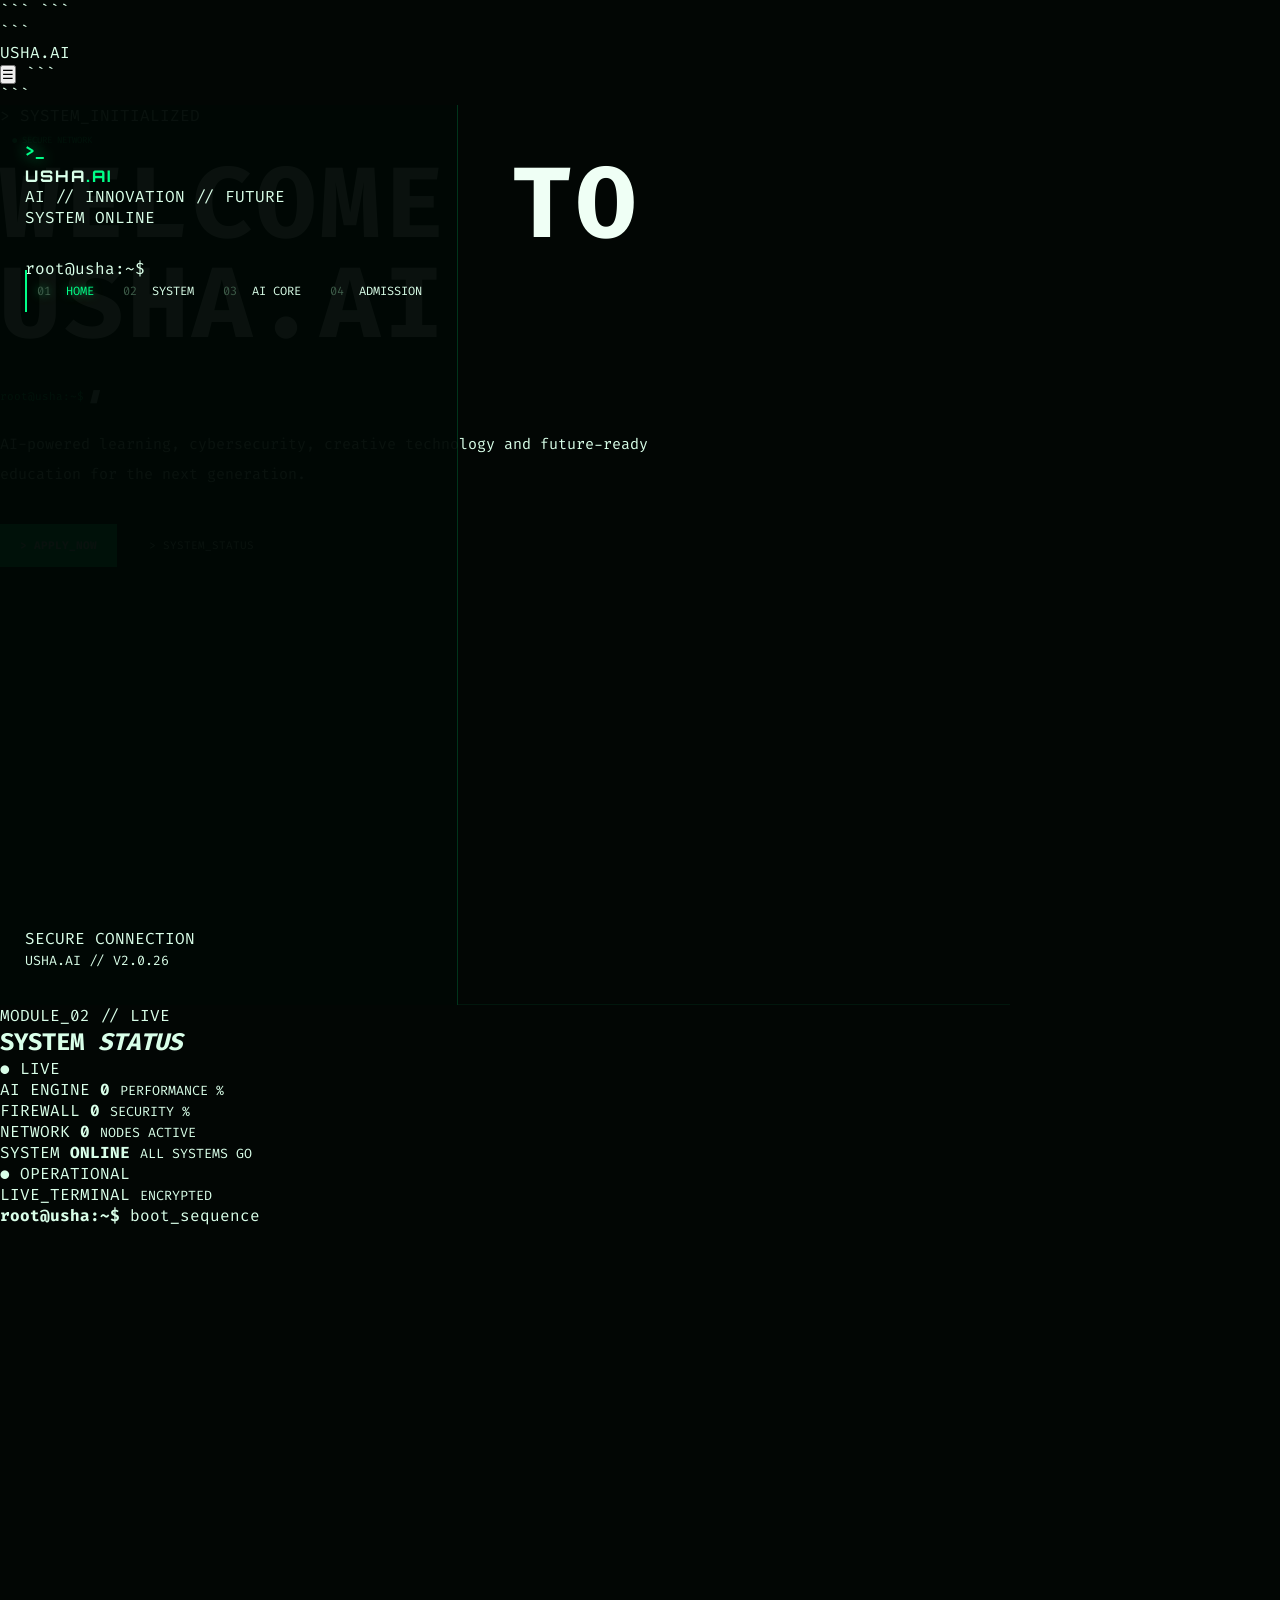
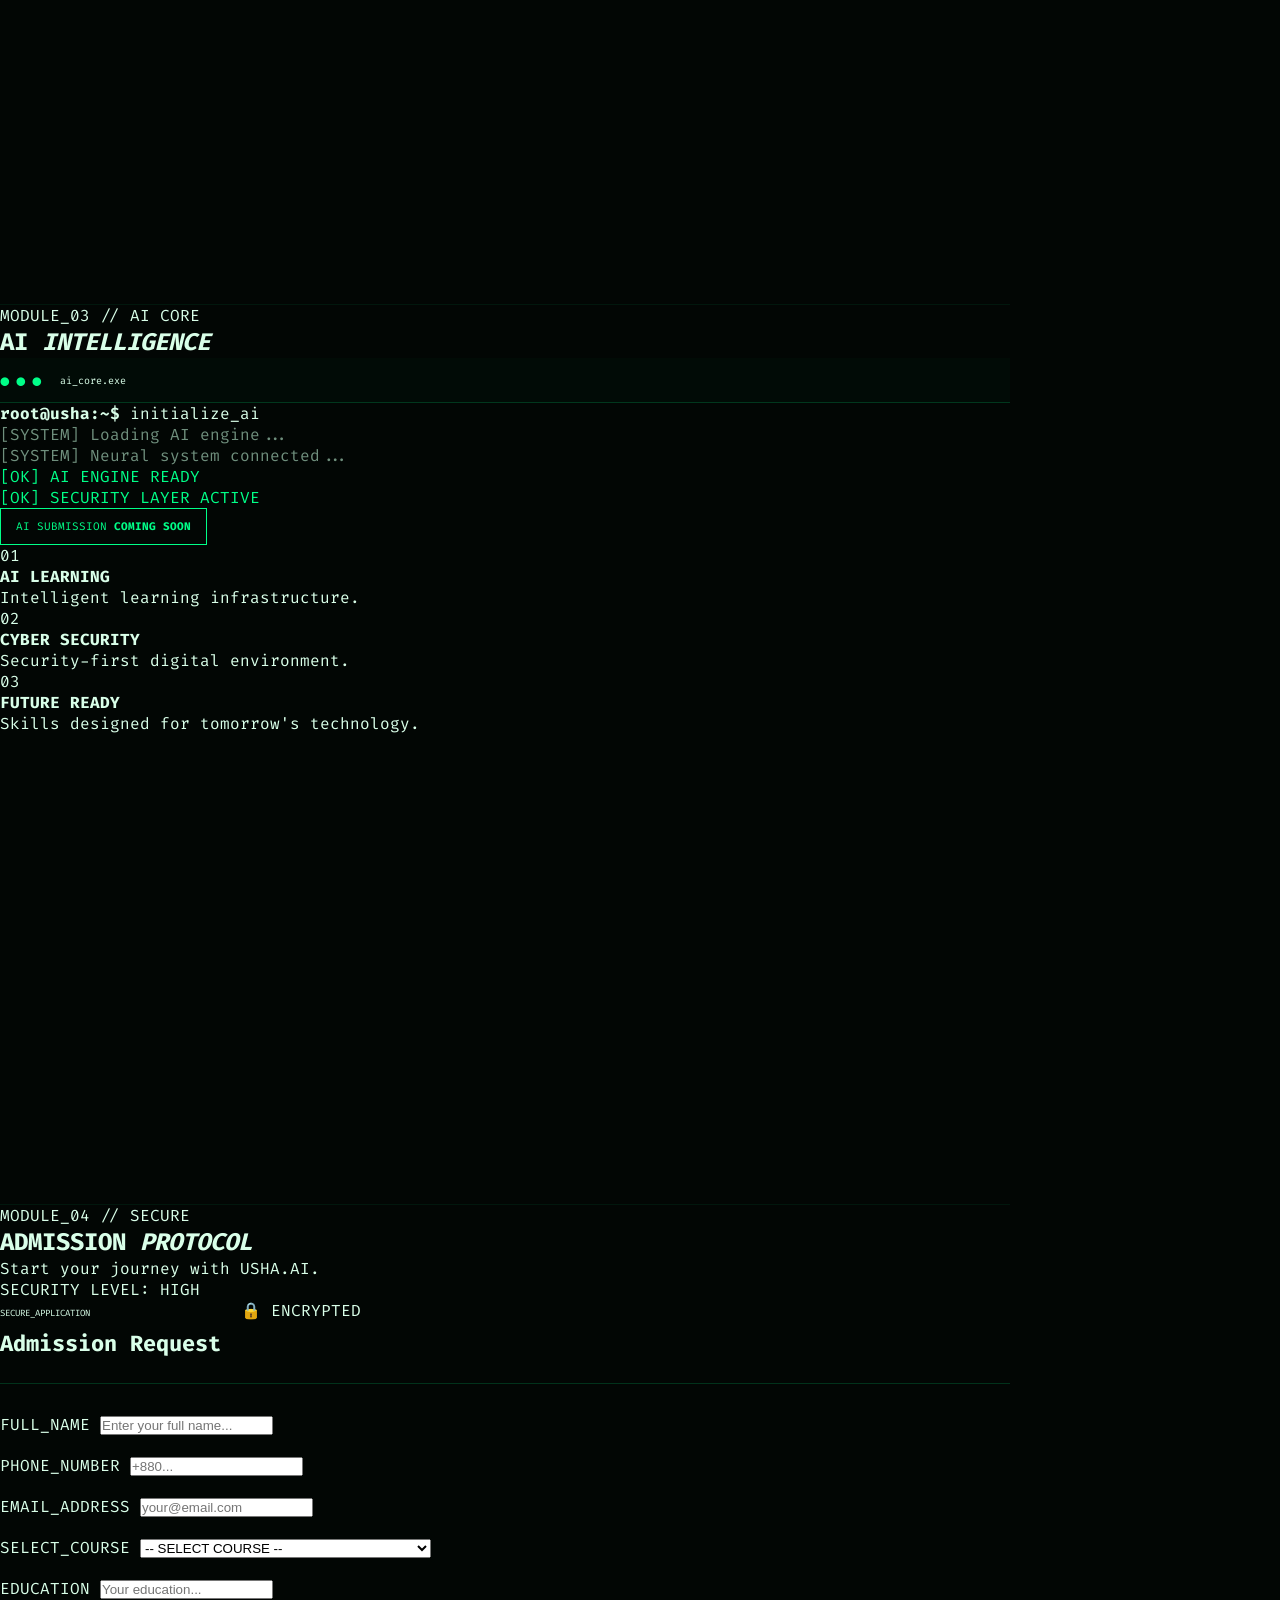
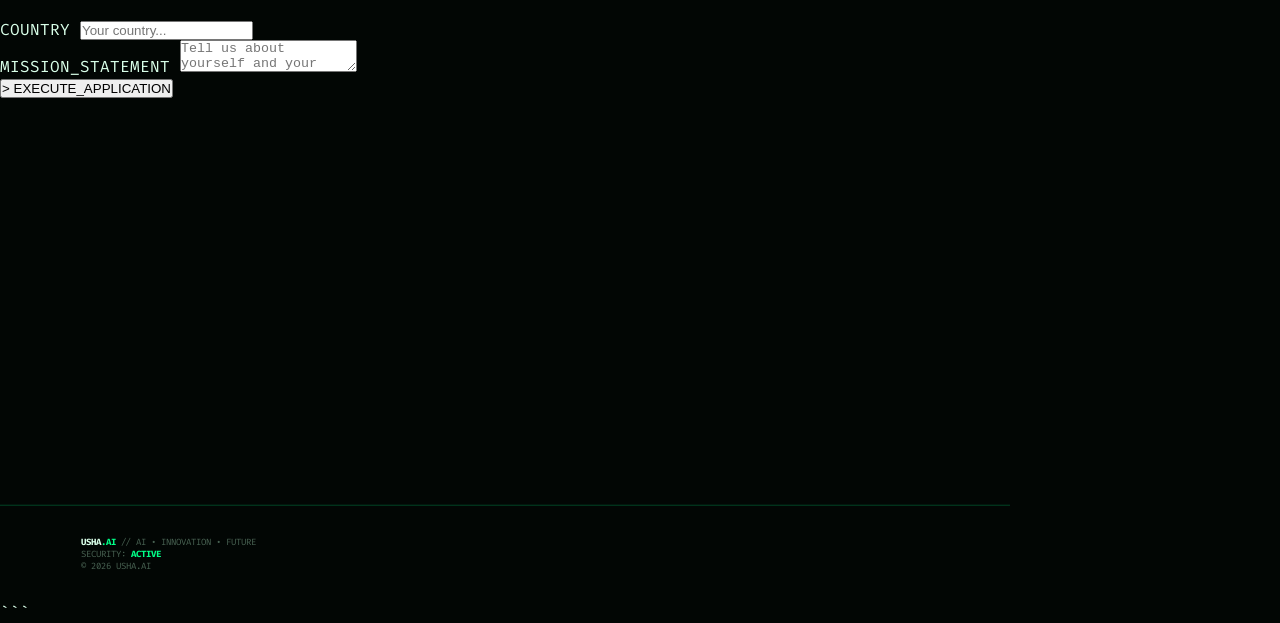
==== commit ccb6ec14: "Update index.html" ====
--- a/index.html
+++ b/index.html
@@ -6,11 +6,11 @@
     <meta name="viewport" content="width=device-width, initial-scale=1.0">
 
 ```
-<title>USHA.AI // Cyber Intelligence</title>
+<title>USHA.AI // AI & Admission</title>
 
 <meta
     name="description"
-    content="USHA.AI - AI, Cyber Security, Creative Technology and Future Learning"
+    content="USHA.AI - AI powered learning and admission platform."
 >
 
 <link rel="stylesheet" href="style.css">
@@ -24,20 +24,16 @@
 
 <div class="scanlines"></div>
 
-<div class="noise"></div>
-
-<!-- =========================
-     MOBILE TOPBAR
-========================= -->
-
-<header class="mobile-topbar">
+<!-- MOBILE HEADER -->
+
+<header class="mobile-header">
 
 ```
 <div class="mobile-logo">
     USHA<span>.AI</span>
 </div>
 
-<button id="menuToggle" class="menu-button">
+<button id="menuBtn">
     ☰
 </button>
 ```
@@ -47,17 +43,15 @@
 <div class="app">
 
 ```
-<!-- =========================
-     SIDEBAR
-========================== -->
-
-<aside id="sidebar" class="sidebar">
+<!-- SIDEBAR -->
+
+<aside class="sidebar" id="sidebar">
 
     <div>
 
         <div class="brand">
 
-            <div class="brand-icon">
+            <div class="brand-symbol">
                 &gt;_
             </div>
 
@@ -66,10 +60,10 @@
             </div>
 
             <div class="brand-subtitle">
-                CYBER INTELLIGENCE
-            </div>
-
-            <div class="online">
+                AI // INNOVATION // FUTURE
+            </div>
+
+            <div class="system-online">
                 <i></i>
                 SYSTEM ONLINE
             </div>
@@ -77,7 +71,7 @@
         </div>
 
 
-        <div class="terminal-mini">
+        <div class="side-terminal">
 
             <span>root@usha:~$</span>
             <b id="sideTyping"></b>
@@ -85,7 +79,7 @@
         </div>
 
 
-        <nav class="navigation">
+        <nav>
 
             <a href="#home" class="nav-link active">
                 <span>01</span>
@@ -94,12 +88,12 @@
 
             <a href="#dashboard" class="nav-link">
                 <span>02</span>
-                DASHBOARD
+                SYSTEM
             </a>
 
             <a href="#ai" class="nav-link">
                 <span>03</span>
-                AI SYSTEM
+                AI CORE
             </a>
 
             <a href="#admission" class="nav-link">
@@ -107,11 +101,6 @@
                 ADMISSION
             </a>
 
-            <a href="#submission" class="nav-link">
-                <span>05</span>
-                SUBMIT DATA
-            </a>
-
         </nav>
 
     </div>
@@ -119,13 +108,13 @@
 
     <div class="sidebar-footer">
 
-        <div class="secure">
+        <div>
             <i></i>
             SECURE CONNECTION
         </div>
 
         <small>
-            USHA.AI // v2.0.26
+            USHA.AI // V2.0.26
         </small>
 
     </div>
@@ -133,74 +122,64 @@
 </aside>
 
 
-<!-- =========================
-     MAIN
-========================== -->
+<!-- MAIN -->
 
 <main class="main">
 
 
-    <!-- =========================
-         HERO
-    ========================== -->
+    <!-- HERO -->
 
     <section id="home" class="hero section">
 
-        <div class="hero-code">
+        <div class="hero-status">
             &gt; SYSTEM_INITIALIZED
         </div>
 
-        <div class="hero-status">
-            <span></span>
-            SECURE NETWORK
+        <div class="secure-badge">
+            ● SECURE NETWORK
         </div>
 
 
         <h1>
-
-            ENTER THE
-
-            <strong
-                data-text="FUTURE"
-            >
-                FUTURE
+            WELCOME TO
+            <strong data-text="USHA.AI">
+                USHA.AI
             </strong>
-
         </h1>
 
 
-        <div class="hero-terminal">
-
-            <span class="prompt">
+        <div class="terminal-line">
+
+            <span>
                 root@usha:~$
             </span>
 
-            <span id="heroTyping"></span>
-
-            <span class="cursor">█</span>
-
-        </div>
-
-
-        <p class="hero-description">
-            AI-powered education, cybersecurity,
-            creative technology and digital innovation
-            for the next generation.
+            <b id="heroTyping"></b>
+
+            <i>█</i>
+
+        </div>
+
+
+        <p>
+            AI-powered learning, cybersecurity,
+            creative technology and future-ready
+            education for the next generation.
         </p>
 
 
-        <div class="hero-actions">
+        <div class="hero-buttons">
 
             <a
                 href="#admission"
-                class="cyber-btn primary"
+                class="btn primary"
             >
                 &gt; APPLY_NOW
             </a>
 
             <a
                 href="#dashboard"
-                class="cyber-btn"
+                class="btn"
             >
                 &gt; SYSTEM_STATUS
             </a>
@@ -208,35 +187,31 @@
         </div>
 
 
-        <div class="hero-grid">
-
-            <div class="grid-line"></div>
-            <div class="grid-line"></div>
-            <div class="grid-line"></div>
-
-        </div>
+        <div class="hero-grid"></div>
 
     </section>
 
 
-    <!-- =========================
-         DASHBOARD
-    ========================== -->
+    <!-- SYSTEM -->
 
     <section
         id="dashboard"
-        class="section dashboard-section"
+        class="section"
     >
 
         <div class="section-heading">
 
             <div>
-                <span>MODULE_02 // LIVE</span>
+
+                <span>
+                    MODULE_02 // LIVE
+                </span>
 
                 <h2>
                     SYSTEM
                     <em>STATUS</em>
                 </h2>
+
             </div>
 
             <div class="live">
@@ -246,15 +221,12 @@
         </div>
 
 
-        <div class="stats-grid">
-
-
-            <div class="stat-card">
-
-                <div class="stat-top">
-                    AI ENGINE
-                    <span>01</span>
-                </div>
+        <div class="stats">
+
+
+            <div class="stat">
+
+                <span>AI ENGINE</span>
 
                 <strong
                     class="counter"
@@ -267,19 +239,16 @@
                     PERFORMANCE %
                 </small>
 
-                <div class="progress">
+                <div class="bar">
                     <i style="width:98%"></i>
                 </div>
 
             </div>
 
 
-            <div class="stat-card">
-
-                <div class="stat-top">
-                    FIREWALL
-                    <span>02</span>
-                </div>
+            <div class="stat">
+
+                <span>FIREWALL</span>
 
                 <strong
                     class="counter"
@@ -292,19 +261,16 @@
                     SECURITY %
                 </small>
 
-                <div class="progress">
+                <div class="bar">
                     <i style="width:100%"></i>
                 </div>
 
             </div>
 
 
-            <div class="stat-card">
-
-                <div class="stat-top">
-                    NETWORK
-                    <span>03</span>
-                </div>
+            <div class="stat">
+
+                <span>NETWORK</span>
 
                 <strong
                     class="counter"
@@ -317,27 +283,26 @@
                     NODES ACTIVE
                 </small>
 
-                <div class="progress">
+                <div class="bar">
                     <i style="width:82%"></i>
                 </div>
 
             </div>
 
 
-            <div class="stat-card">
-
-                <div class="stat-top">
-                    SYSTEM
-                    <span>04</span>
-                </div>
-
-                <strong>ONLINE</strong>
+            <div class="stat">
+
+                <span>SYSTEM</span>
+
+                <strong>
+                    ONLINE
+                </strong>
 
                 <small>
                     ALL SYSTEMS GO
                 </small>
 
-                <div class="online-bar">
+                <div class="operational">
                     ● OPERATIONAL
                 </div>
 
@@ -346,87 +311,29 @@
         </div>
 
 
-        <div class="dashboard-grid">
-
-
-            <!-- NETWORK -->
-
-            <div class="network-panel">
-
-                <div class="panel-title">
-
-                    <span>
-                        NETWORK_MAP
-                    </span>
-
-                    <small>
-                        ENCRYPTED
-                    </small>
-
-                </div>
-
-
-                <div class="network">
-
-                    <div class="node node-1">
-                        USHA
-                    </div>
-
-                    <div class="node node-2">
-                        AI
-                    </div>
-
-                    <div class="node node-3">
-                        CYBER
-                    </div>
-
-                    <div class="node node-4">
-                        EDU
-                    </div>
-
-                    <div class="node node-5">
-                        CORE
-                    </div>
-
-                    <div class="connection-line line-1"></div>
-                    <div class="connection-line line-2"></div>
-                    <div class="connection-line line-3"></div>
-                    <div class="connection-line line-4"></div>
-
-                </div>
-
-            </div>
-
-
-            <!-- TERMINAL -->
-
-            <div class="live-terminal">
-
-                <div class="panel-title">
-
-                    <span>
-                        LIVE_TERMINAL
-                    </span>
-
-                    <small>
-                        root
-                    </small>
-
-                </div>
-
-
-                <div
-                    id="terminalOutput"
-                    class="terminal-output"
-                >
-
-                    <div>
-                        <span class="green">
-                            root@usha:~$
-                        </span>
-                        boot_sequence
-                    </div>
-
+        <div class="terminal-panel">
+
+            <div class="panel-header">
+
+                <span>
+                    LIVE_TERMINAL
+                </span>
+
+                <small>
+                    ENCRYPTED
+                </small>
+
+            </div>
+
+
+            <div
+                id="terminalOutput"
+                class="terminal-output"
+            >
+
+                <div>
+                    <b>root@usha:~$</b>
+                    boot_sequence
                 </div>
 
             </div>
@@ -436,17 +343,20 @@
     </section>
 
 
-    <!-- =========================
-         AI SYSTEM
-    ========================== -->
-
-    <section id="ai" class="section">
+    <!-- AI -->
+
+    <section
+        id="ai"
+        class="section"
+    >
 
         <div class="section-heading">
 
             <div>
 
-                <span>MODULE_03 // AI CORE</span>
+                <span>
+                    MODULE_03 // AI CORE
+                </span>
 
                 <h2>
                     AI
@@ -458,12 +368,11 @@
         </div>
 
 
-        <div class="ai-layout">
-
+        <div class="ai-box">
 
             <div class="ai-terminal">
 
-                <div class="terminal-bar">
+                <div class="terminal-header">
 
                     <span>●</span>
                     <span>●</span>
@@ -476,7 +385,7 @@
                 </div>
 
 
-                <div class="terminal-content">
+                <div class="ai-content">
 
                     <p>
                         <b>root@usha:~$</b>
@@ -484,11 +393,11 @@
                     </p>
 
                     <p class="muted">
-                        [SYSTEM] Loading intelligence module...
+                        [SYSTEM] Loading AI engine...
                     </p>
 
                     <p class="muted">
-                        [SYSTEM] Neural engine connected...
+                        [SYSTEM] Neural system connected...
                     </p>
 
                     <p class="green">
@@ -499,9 +408,12 @@
                         [OK] SECURITY LAYER ACTIVE
                     </p>
 
-                    <div class="ai-message">
-
-                        <span>AI STATUS</span>
+
+                    <div class="coming">
+
+                        <span>
+                            AI SUBMISSION
+                        </span>
 
                         <strong>
                             COMING SOON
@@ -509,12 +421,6 @@
 
                     </div>
 
-                    <p class="muted">
-                        Our AI-powered submission
-                        infrastructure is currently under
-                        development.
-                    </p>
-
                 </div>
 
             </div>
@@ -522,10 +428,11 @@
 
             <div class="ai-features">
 
-                <div class="feature">
+                <div>
+
                     <span>01</span>
 
-                    <div>
+                    <section>
                         <strong>
                             AI LEARNING
                         </strong>
@@ -534,14 +441,16 @@
                             Intelligent learning
                             infrastructure.
                         </p>
-                    </div>
-                </div>
-
-
-                <div class="feature">
+                    </section>
+
+                </div>
+
+
+                <div>
+
                     <span>02</span>
 
-                    <div>
+                    <section>
                         <strong>
                             CYBER SECURITY
                         </strong>
@@ -550,14 +459,16 @@
                             Security-first digital
                             environment.
                         </p>
-                    </div>
-                </div>
-
-
-                <div class="feature">
+                    </section>
+
+                </div>
+
+
+                <div>
+
                     <span>03</span>
 
-                    <div>
+                    <section>
                         <strong>
                             FUTURE READY
                         </strong>
@@ -566,7 +477,8 @@
                             Skills designed for
                             tomorrow's technology.
                         </p>
-                    </div>
+                    </section>
+
                 </div>
 
             </div>
@@ -576,17 +488,20 @@
     </section>
 
 
-    <!-- =========================
-         ADMISSION
-    ========================== -->
-
-    <section id="admission" class="section">
+    <!-- ADMISSION -->
+
+    <section
+        id="admission"
+        class="section admission"
+    >
 
         <div class="section-heading">
 
             <div>
 
-                <span>MODULE_04 // SECURE</span>
+                <span>
+                    MODULE_04 // SECURE
+                </span>
 
                 <h2>
                     ADMISSION
@@ -599,16 +514,18 @@
 
             </div>
 
-            <div class="security-level">
+            <div class="security">
                 SECURITY LEVEL: HIGH
             </div>
 
         </div>
 
 
-        <div class="form-wrapper">
-
-            <div class="form-header">
+        <!-- ONLY FORM -->
+
+        <div class="form-box">
+
+            <div class="form-top">
 
                 <div>
 
@@ -622,7 +539,7 @@
 
                 </div>
 
-                <div class="lock">
+                <div>
                     🔒 ENCRYPTED
                 </div>
 
@@ -655,7 +572,8 @@
 
                 <div class="form-grid">
 
-                    <div class="input-group">
+
+                    <div class="field">
 
                         <label>
                             FULL_NAME
@@ -664,14 +582,14 @@
                         <input
                             type="text"
                             name="Full Name"
-                            placeholder="Enter full name..."
+                            placeholder="Enter your full name..."
                             required
                         >
 
                     </div>
 
 
-                    <div class="input-group">
+                    <div class="field">
 
                         <label>
                             PHONE_NUMBER
@@ -687,7 +605,7 @@
                     </div>
 
 
-                    <div class="input-group">
+                    <div class="field">
 
                         <label>
                             EMAIL_ADDRESS
@@ -696,17 +614,17 @@
                         <input
                             type="email"
                             name="Email"
-                            placeholder="user@example.com"
+                            placeholder="your@email.com"
                             required
                         >
 
                     </div>
 
 
-                    <div class="input-group">
+                    <div class="field">
 
                         <label>
-                            COURSE
+                            SELECT_COURSE
                         </label>
 
                         <select
@@ -743,7 +661,7 @@
                     </div>
 
 
-                    <div class="input-group">
+                    <div class="field">
 
                         <label>
                             EDUCATION
@@ -752,14 +670,14 @@
                         <input
                             type="text"
                             name="Education"
-                            placeholder="Educational background..."
+                            placeholder="Your education..."
                             required
                         >
 
                     </div>
 
 
-                    <div class="input-group">
+                    <div class="field">
 
                         <label>
                             COUNTRY
@@ -768,16 +686,17 @@
                         <input
                             type="text"
                             name="Country"
-                            placeholder="Country..."
+                            placeholder="Your country..."
                             required
                         >
 
                     </div>
 
-                </div>
-
-
-                <div class="input-group">
+
+                </div>
+
+
+                <div class="field">
 
                     <label>
                         MISSION_STATEMENT
@@ -794,233 +713,9 @@
 
                 <button
                     type="submit"
-                    class="submit-btn"
+                    class="submit"
                 >
                     &gt; EXECUTE_APPLICATION
-                </button>
-
-            </form>
-
-        </div>
-
-    </section>
-
-
-    <!-- =========================
-         SUBMISSION
-    ========================== -->
-
-    <section id="submission" class="section">
-
-        <div class="section-heading">
-
-            <div>
-
-                <span>MODULE_05 // DATA</span>
-
-                <h2>
-                    DATA
-                    <em>TRANSMISSION</em>
-                </h2>
-
-                <p>
-                    Submit your information to USHA.AI.
-                </p>
-
-            </div>
-
-        </div>
-
-
-        <div class="form-wrapper">
-
-            <div class="form-header">
-
-                <div>
-
-                    <span>
-                        DATA_TERMINAL
-                    </span>
-
-                    <h3>
-                        Secure Submission
-                    </h3>
-
-                </div>
-
-                <div class="lock">
-                    ● READY
-                </div>
-
-            </div>
-
-
-            <form
-                action="https://formsubmit.co/iamsnkbd@protonmail.com"
-                method="POST"
-                enctype="multipart/form-data"
-            >
-
-                <input
-                    type="hidden"
-                    name="_subject"
-                    value="New USHA.AI Submission"
-                >
-
-                <input
-                    type="hidden"
-                    name="_captcha"
-                    value="false"
-                >
-
-                <input
-                    type="hidden"
-                    name="_next"
-                    value="https://yourdocuments.github.io/nk.github.io/success.html"
-                >
-
-
-                <div class="form-grid">
-
-                    <div class="input-group">
-
-                        <label>NAME</label>
-
-                        <input
-                            type="text"
-                            name="Name"
-                            placeholder="Full name..."
-                            required
-                        >
-
-                    </div>
-
-
-                    <div class="input-group">
-
-                        <label>PHONE_NUMBER</label>
-
-                        <input
-                            type="tel"
-                            name="Phone Number"
-                            placeholder="+880..."
-                            required
-                        >
-
-                    </div>
-
-
-                    <div class="input-group">
-
-                        <label>EMAIL</label>
-
-                        <input
-                            type="email"
-                            name="Email"
-                            placeholder="email@example.com"
-                            required
-                        >
-
-                    </div>
-
-
-                    <div class="input-group">
-
-                        <label>SUBMISSION_TYPE</label>
-
-                        <select
-                            name="Submission Type"
-                            required
-                        >
-
-                            <option value="">
-                                -- SELECT TYPE --
-                            </option>
-
-                            <option value="AI Submission">
-                                AI Submission
-                            </option>
-
-                            <option value="Admission">
-                                Admission
-                            </option>
-
-                            <option value="USHA.AI">
-                                USHA.AI
-                            </option>
-
-                        </select>
-
-                    </div>
-
-
-                    <div class="input-group full">
-
-                        <label>LOGO_NAME</label>
-
-                        <input
-                            type="text"
-                            name="Logo Name"
-                            value="USHA.AI"
-                        >
-
-                    </div>
-
-                </div>
-
-
-                <div class="input-group">
-
-                    <label>MESSAGE</label>
-
-                    <textarea
-                        name="Message"
-                        placeholder="Write your message..."
-                        required
-                    ></textarea>
-
-                </div>
-
-
-                <div class="input-group">
-
-                    <label>
-                        UPLOAD_IMAGE
-                    </label>
-
-                    <div class="file-upload">
-
-                        <input
-                            type="file"
-                            id="image"
-                            name="attachment"
-                            accept="image/png,image/jpeg,image/webp"
-                        >
-
-                        <div>
-                            <strong>
-                                &gt; SELECT_FILE
-                            </strong>
-
-                            <span id="fileName">
-                                No file selected
-                            </span>
-                        </div>
-
-                    </div>
-
-                    <small>
-                        PNG / JPG / JPEG / WEBP
-                    </small>
-
-                </div>
-
-
-                <button
-                    type="submit"
-                    class="submit-btn"
-                >
-                    &gt; TRANSMIT_DATA
                 </button>
 
             </form>
@@ -1038,7 +733,7 @@
             <strong>
                 USHA<span>.AI</span>
             </strong>
-            // CYBER INTELLIGENCE
+            // AI • INNOVATION • FUTURE
         </div>
 
         <div>
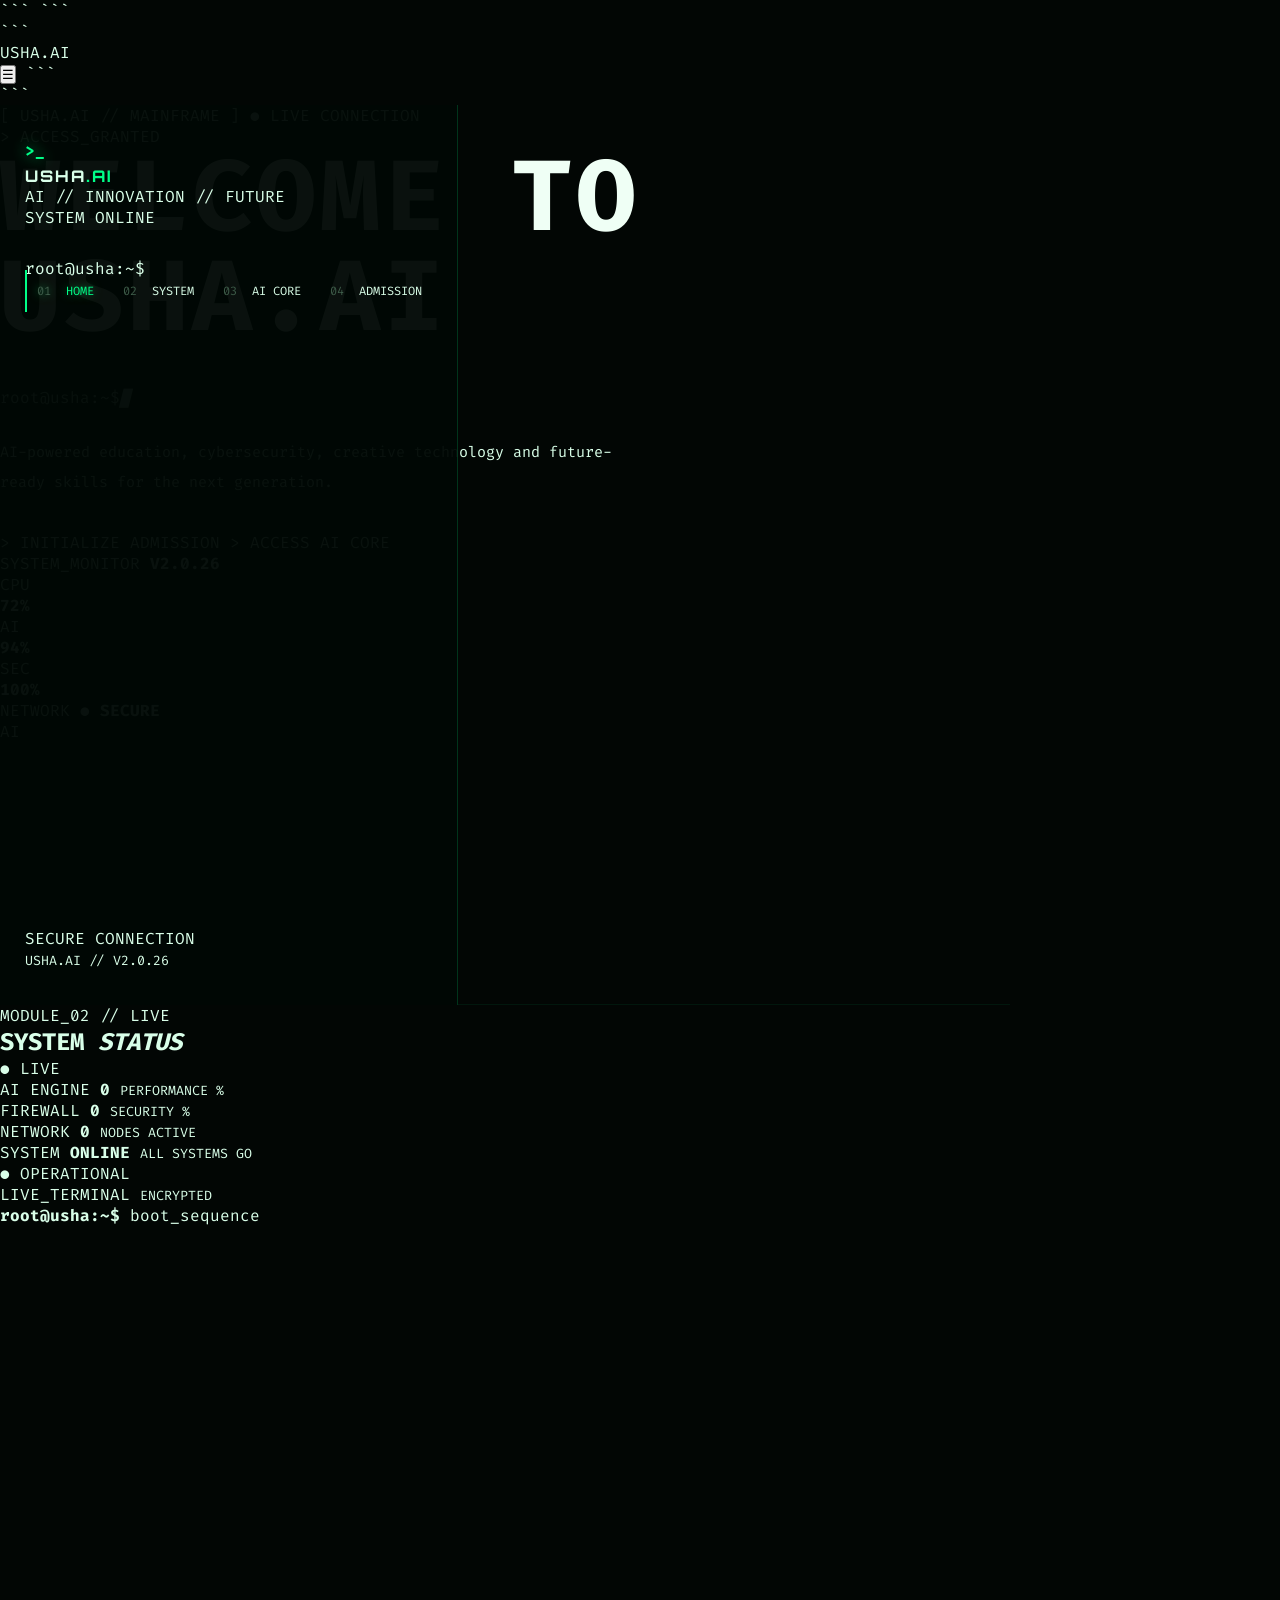
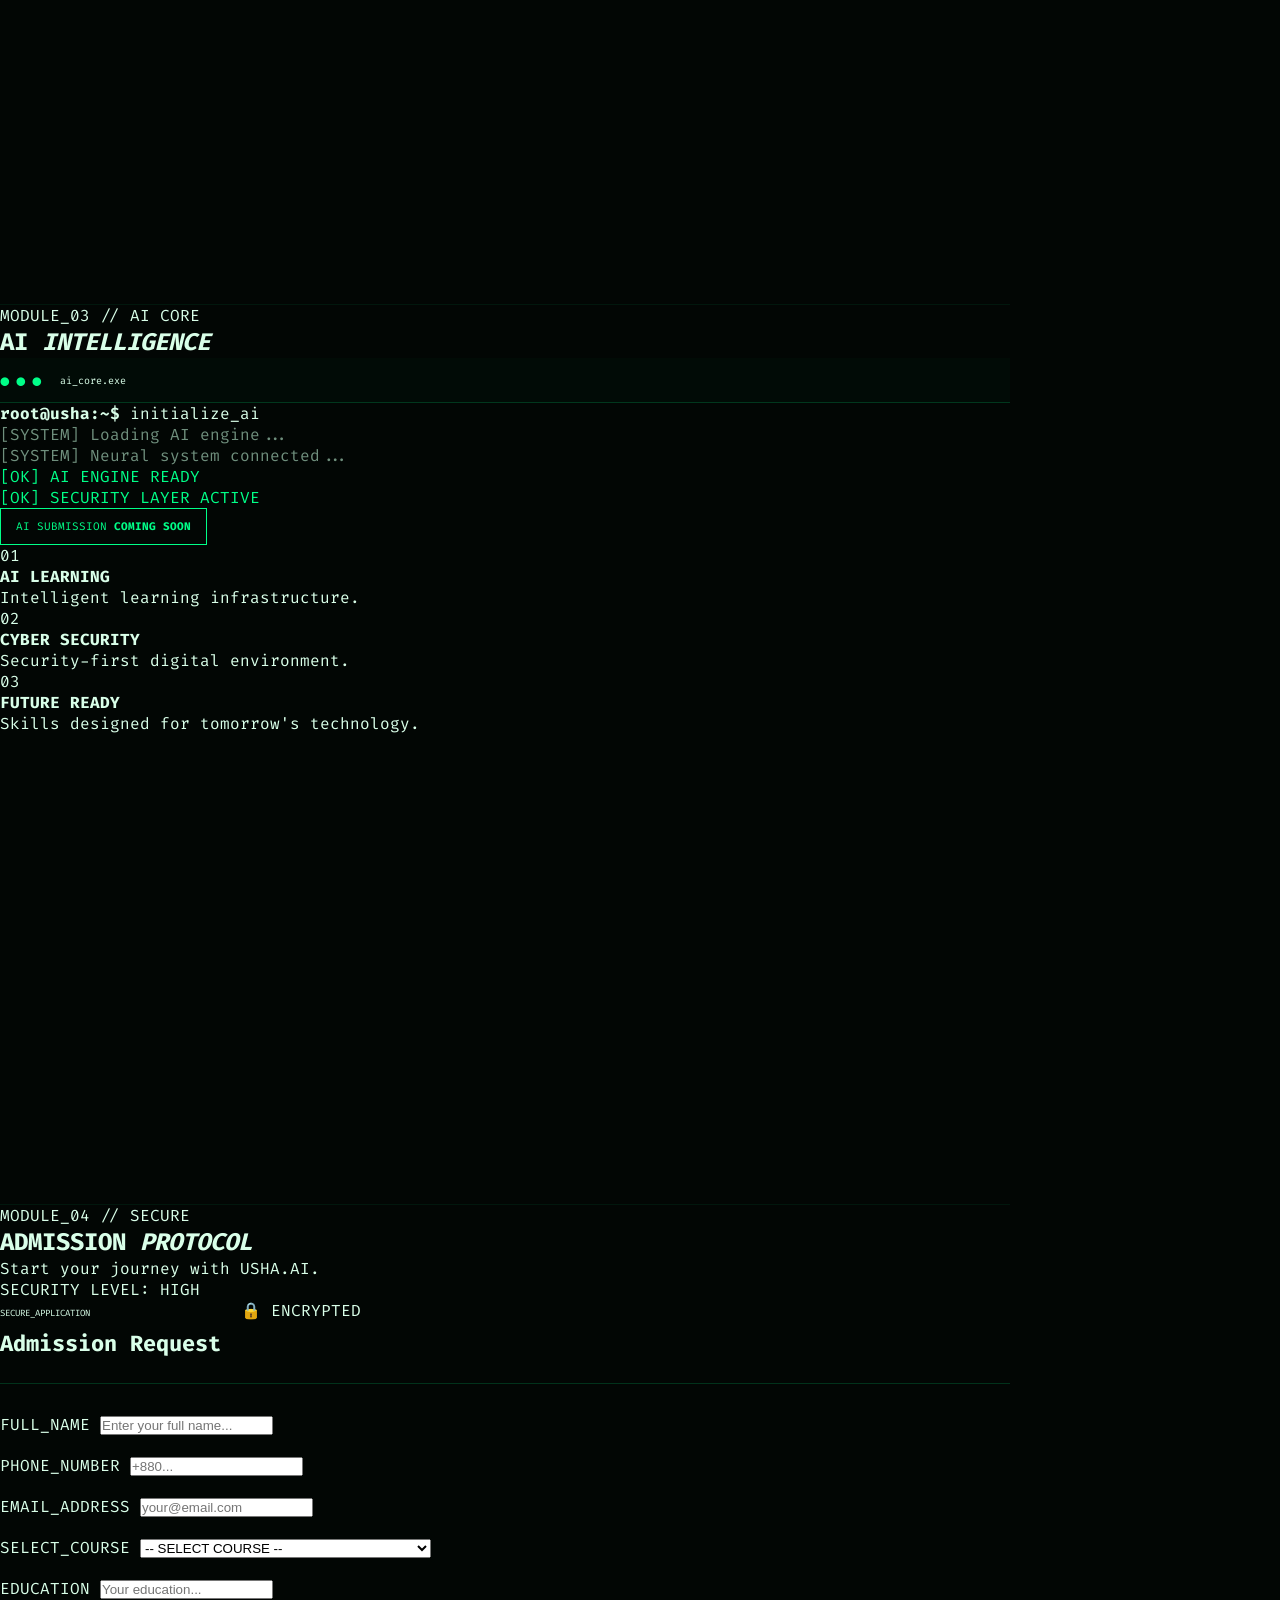
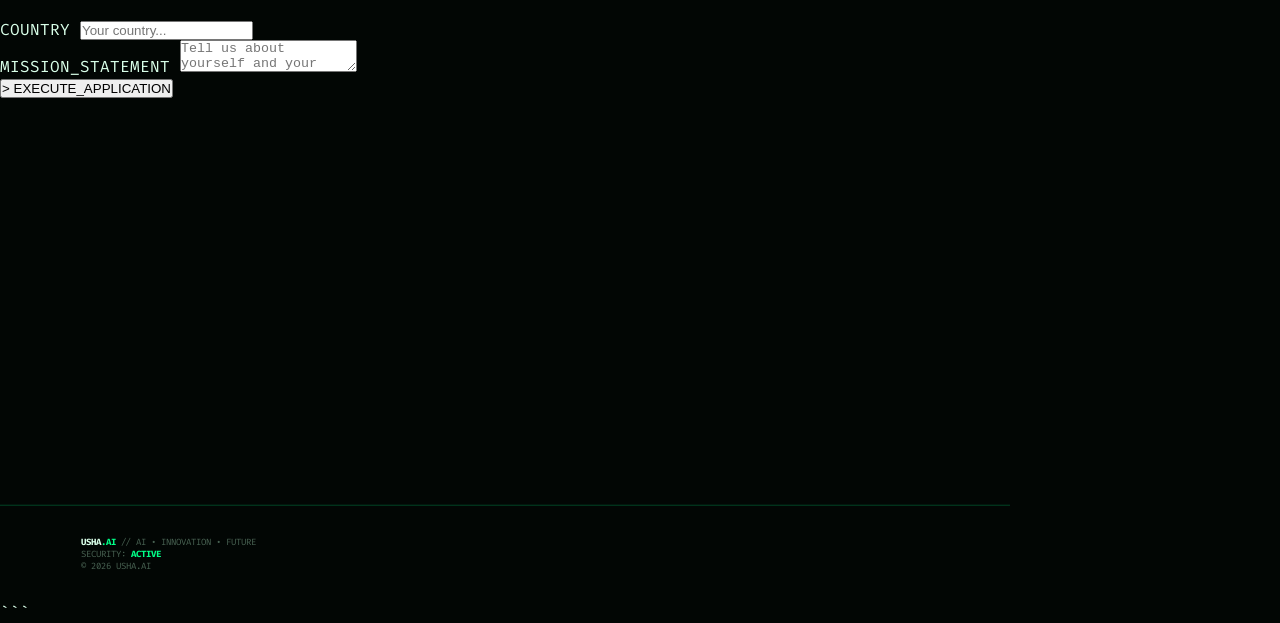
==== commit 8233291b: "Update index.html" ====
--- a/index.html
+++ b/index.html
@@ -8,10 +8,8 @@
 ```
 <title>USHA.AI // AI & Admission</title>
 
-<meta
-    name="description"
-    content="USHA.AI - AI powered learning and admission platform."
->
+<meta name="description"
+      content="USHA.AI - AI powered learning and admission platform.">
 
 <link rel="stylesheet" href="style.css">
 ```
@@ -33,7 +31,7 @@
     USHA<span>.AI</span>
 </div>
 
-<button id="menuBtn">
+<button id="menuBtn" aria-label="Open menu">
     ☰
 </button>
 ```
@@ -43,7 +41,9 @@
 <div class="app">
 
 ```
-<!-- SIDEBAR -->
+<!-- =========================
+     SIDEBAR
+========================== -->
 
 <aside class="sidebar" id="sidebar">
 
@@ -72,10 +72,8 @@
 
 
         <div class="side-terminal">
-
             <span>root@usha:~$</span>
             <b id="sideTyping"></b>
-
         </div>
 
 
@@ -122,67 +120,189 @@
 </aside>
 
 
-<!-- MAIN -->
+<!-- =========================
+     MAIN
+========================== -->
 
 <main class="main">
 
 
-    <!-- HERO -->
+    <!-- =========================
+         HOME
+    ========================== -->
 
     <section id="home" class="hero section">
 
-        <div class="hero-status">
-            &gt; SYSTEM_INITIALIZED
-        </div>
-
-        <div class="secure-badge">
-            ● SECURE NETWORK
-        </div>
-
-
-        <h1>
-            WELCOME TO
-            <strong data-text="USHA.AI">
-                USHA.AI
-            </strong>
-        </h1>
-
-
-        <div class="terminal-line">
+        <div class="hud-corner top-left"></div>
+        <div class="hud-corner top-right"></div>
+        <div class="hud-corner bottom-left"></div>
+        <div class="hud-corner bottom-right"></div>
+
+
+        <div class="hero-topline">
 
             <span>
-                root@usha:~$
+                [ USHA.AI // MAINFRAME ]
             </span>
 
-            <b id="heroTyping"></b>
-
-            <i>█</i>
-
-        </div>
-
-
-        <p>
-            AI-powered learning, cybersecurity,
-            creative technology and future-ready
-            education for the next generation.
-        </p>
-
-
-        <div class="hero-buttons">
-
-            <a
-                href="#admission"
-                class="btn primary"
-            >
-                &gt; APPLY_NOW
-            </a>
-
-            <a
-                href="#dashboard"
-                class="btn"
-            >
-                &gt; SYSTEM_STATUS
-            </a>
+            <span class="hero-live">
+                ● LIVE CONNECTION
+            </span>
+
+        </div>
+
+
+        <div class="hero-content">
+
+            <div class="hero-status">
+                &gt; ACCESS_GRANTED
+            </div>
+
+
+            <h1>
+
+                WELCOME TO
+
+                <strong
+                    class="glitch"
+                    data-text="USHA.AI"
+                >
+                    USHA.AI
+                </strong>
+
+            </h1>
+
+
+            <div class="hero-terminal">
+
+                <span>
+                    root@usha:~$
+                </span>
+
+                <b id="heroTyping"></b>
+
+                <i>█</i>
+
+            </div>
+
+
+            <p class="hero-description">
+
+                AI-powered education,
+                cybersecurity,
+                creative technology
+                and future-ready skills
+                for the next generation.
+
+            </p>
+
+
+            <div class="hero-actions">
+
+                <a
+                    href="#admission"
+                    class="cyber-btn primary"
+                >
+                    <span>&gt;</span>
+                    INITIALIZE ADMISSION
+                </a>
+
+
+                <a
+                    href="#ai"
+                    class="cyber-btn"
+                >
+                    <span>&gt;</span>
+                    ACCESS AI CORE
+                </a>
+
+            </div>
+
+        </div>
+
+
+        <!-- SYSTEM HUD -->
+
+        <div class="hud-panel">
+
+            <div class="hud-header">
+
+                <span>
+                    SYSTEM_MONITOR
+                </span>
+
+                <b>
+                    V2.0.26
+                </b>
+
+            </div>
+
+
+            <div class="hud-row">
+
+                <span>CPU</span>
+
+                <div class="hud-bar">
+                    <i style="width:72%"></i>
+                </div>
+
+                <b>72%</b>
+
+            </div>
+
+
+            <div class="hud-row">
+
+                <span>AI</span>
+
+                <div class="hud-bar">
+                    <i style="width:94%"></i>
+                </div>
+
+                <b>94%</b>
+
+            </div>
+
+
+            <div class="hud-row">
+
+                <span>SEC</span>
+
+                <div class="hud-bar">
+                    <i style="width:100%"></i>
+                </div>
+
+                <b>100%</b>
+
+            </div>
+
+
+            <div class="hud-status">
+
+                <span>
+                    NETWORK
+                </span>
+
+                <strong>
+                    ● SECURE
+                </strong>
+
+            </div>
+
+        </div>
+
+
+        <!-- AI CORE -->
+
+        <div class="hex-core">
+
+            <div class="hex-ring ring-1"></div>
+            <div class="hex-ring ring-2"></div>
+            <div class="hex-ring ring-3"></div>
+
+            <div class="hex-center">
+                AI
+            </div>
 
         </div>
 
@@ -192,12 +312,11 @@
     </section>
 
 
-    <!-- SYSTEM -->
-
-    <section
-        id="dashboard"
-        class="section"
-    >
+    <!-- =========================
+         SYSTEM
+    ========================== -->
+
+    <section id="dashboard" class="section">
 
         <div class="section-heading">
 
@@ -343,12 +462,11 @@
     </section>
 
 
-    <!-- AI -->
-
-    <section
-        id="ai"
-        class="section"
-    >
+    <!-- =========================
+         AI CORE
+    ========================== -->
+
+    <section id="ai" class="section">
 
         <div class="section-heading">
 
@@ -370,6 +488,7 @@
 
         <div class="ai-box">
 
+
             <div class="ai-terminal">
 
                 <div class="terminal-header">
@@ -428,11 +547,13 @@
 
             <div class="ai-features">
 
+
                 <div>
 
                     <span>01</span>
 
                     <section>
+
                         <strong>
                             AI LEARNING
                         </strong>
@@ -441,6 +562,7 @@
                             Intelligent learning
                             infrastructure.
                         </p>
+
                     </section>
 
                 </div>
@@ -451,6 +573,7 @@
                     <span>02</span>
 
                     <section>
+
                         <strong>
                             CYBER SECURITY
                         </strong>
@@ -459,6 +582,7 @@
                             Security-first digital
                             environment.
                         </p>
+
                     </section>
 
                 </div>
@@ -469,6 +593,7 @@
                     <span>03</span>
 
                     <section>
+
                         <strong>
                             FUTURE READY
                         </strong>
@@ -477,6 +602,7 @@
                             Skills designed for
                             tomorrow's technology.
                         </p>
+
                     </section>
 
                 </div>
@@ -488,7 +614,9 @@
     </section>
 
 
-    <!-- ADMISSION -->
+    <!-- =========================
+         ADMISSION
+    ========================== -->
 
     <section
         id="admission"
@@ -521,7 +649,7 @@
         </div>
 
 
-        <!-- ONLY FORM -->
+        <!-- ONLY ONE FORM -->
 
         <div class="form-box">
 
@@ -547,6 +675,7 @@
 
 
             <form
+                id="admissionForm"
                 action="https://formsubmit.co/iamsnkbd@protonmail.com"
                 method="POST"
             >
@@ -575,14 +704,16 @@
 
                     <div class="field">
 
-                        <label>
+                        <label for="fullName">
                             FULL_NAME
                         </label>
 
                         <input
+                            id="fullName"
                             type="text"
                             name="Full Name"
                             placeholder="Enter your full name..."
+                            autocomplete="name"
                             required
                         >
 
@@ -591,14 +722,16 @@
 
                     <div class="field">
 
-                        <label>
+                        <label for="phone">
                             PHONE_NUMBER
                         </label>
 
                         <input
+                            id="phone"
                             type="tel"
                             name="Phone Number"
                             placeholder="+880..."
+                            autocomplete="tel"
                             required
                         >
 
@@ -607,14 +740,16 @@
 
                     <div class="field">
 
-                        <label>
+                        <label for="email">
                             EMAIL_ADDRESS
                         </label>
 
                         <input
+                            id="email"
                             type="email"
                             name="Email"
                             placeholder="your@email.com"
+                            autocomplete="email"
                             required
                         >
 
@@ -623,11 +758,12 @@
 
                     <div class="field">
 
-                        <label>
+                        <label for="course">
                             SELECT_COURSE
                         </label>
 
                         <select
+                            id="course"
                             name="Course"
                             required
                         >
@@ -663,14 +799,16 @@
 
                     <div class="field">
 
-                        <label>
+                        <label for="education">
                             EDUCATION
                         </label>
 
                         <input
+                            id="education"
                             type="text"
                             name="Education"
                             placeholder="Your education..."
+                            autocomplete="education"
                             required
                         >
 
@@ -679,30 +817,32 @@
 
                     <div class="field">
 
-                        <label>
+                        <label for="country">
                             COUNTRY
                         </label>
 
                         <input
+                            id="country"
                             type="text"
                             name="Country"
                             placeholder="Your country..."
+                            autocomplete="country-name"
                             required
                         >
 
                     </div>
 
-
                 </div>
 
 
                 <div class="field">
 
-                    <label>
+                    <label for="message">
                         MISSION_STATEMENT
                     </label>
 
                     <textarea
+                        id="message"
                         name="Admission Message"
                         placeholder="Tell us about yourself and your goals..."
                         required
@@ -725,21 +865,30 @@
     </section>
 
 
-    <!-- FOOTER -->
+    <!-- =========================
+         FOOTER
+    ========================== -->
 
     <footer>
 
         <div>
+
             <strong>
                 USHA<span>.AI</span>
             </strong>
+
             // AI • INNOVATION • FUTURE
-        </div>
+
+        </div>
+
 
         <div>
+
             SECURITY:
             <b>ACTIVE</b>
-        </div>
+
+        </div>
+
 
         <div>
             © 2026 USHA.AI
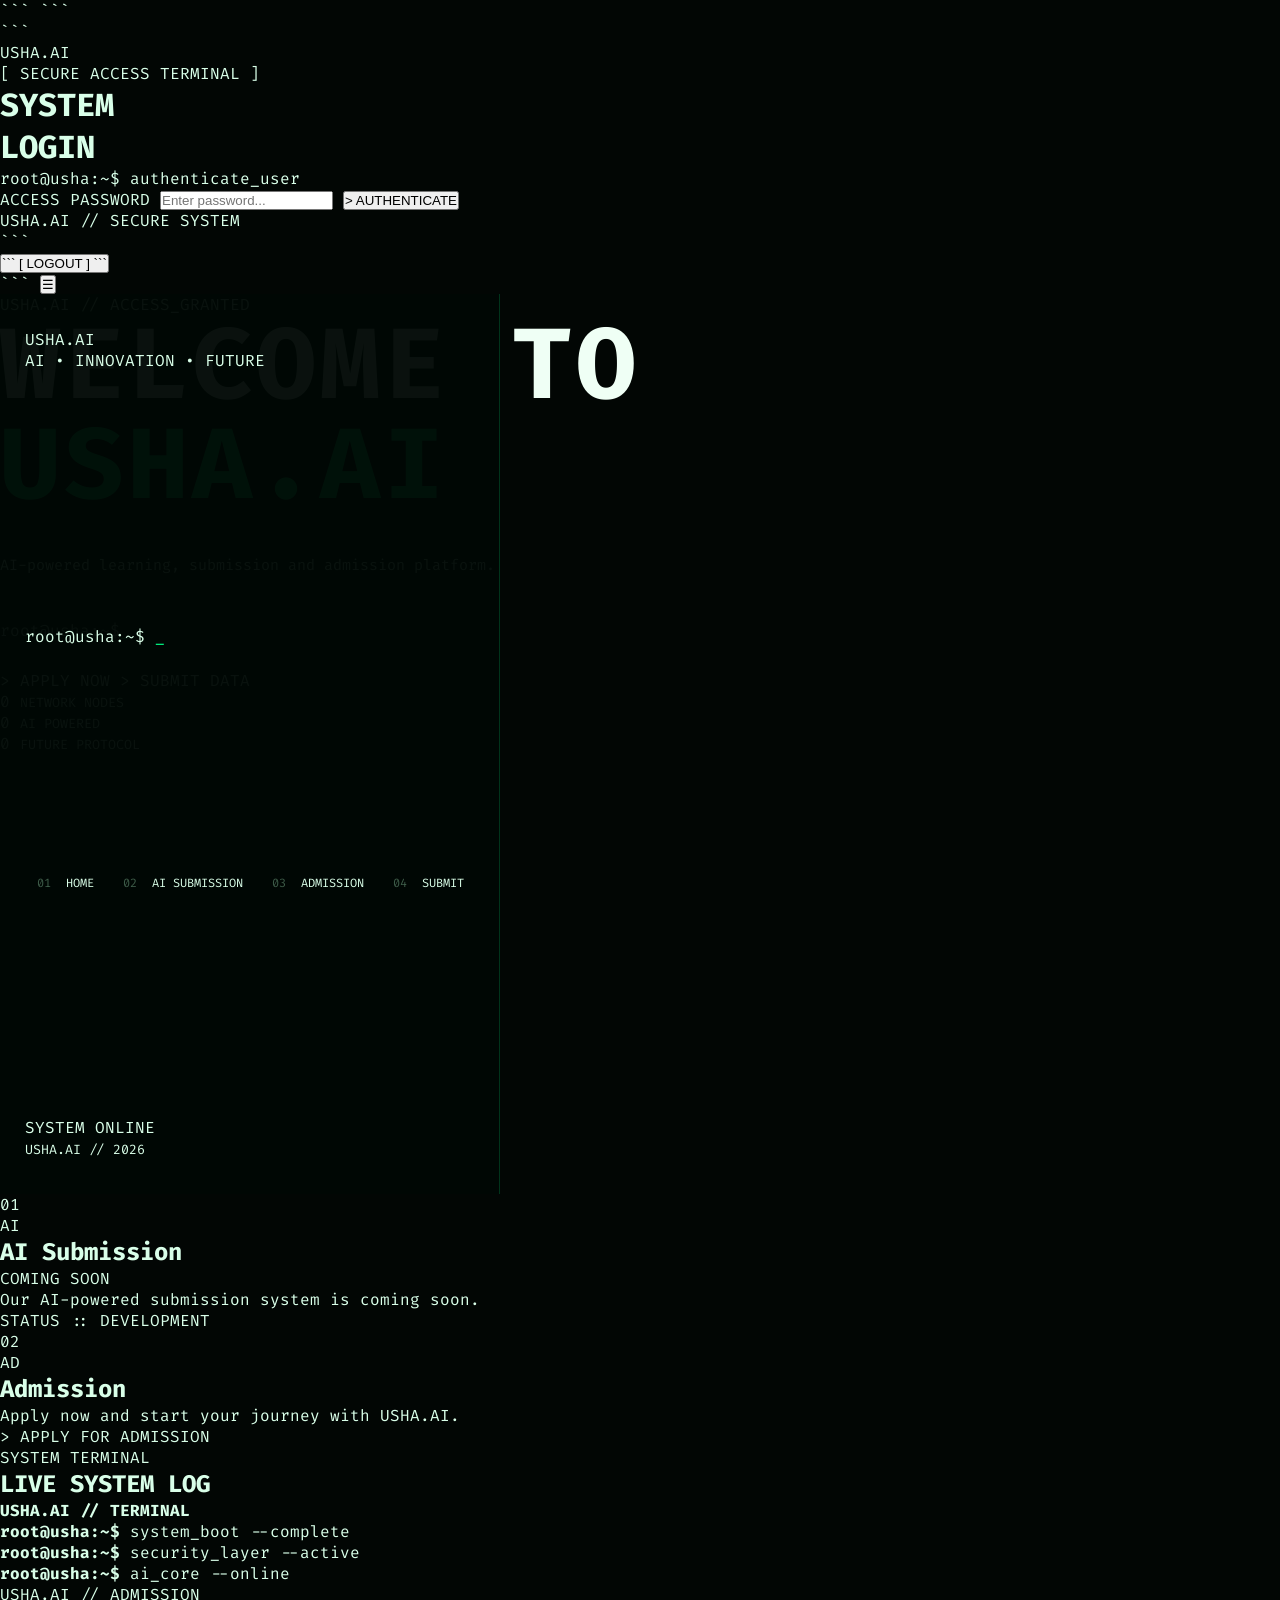
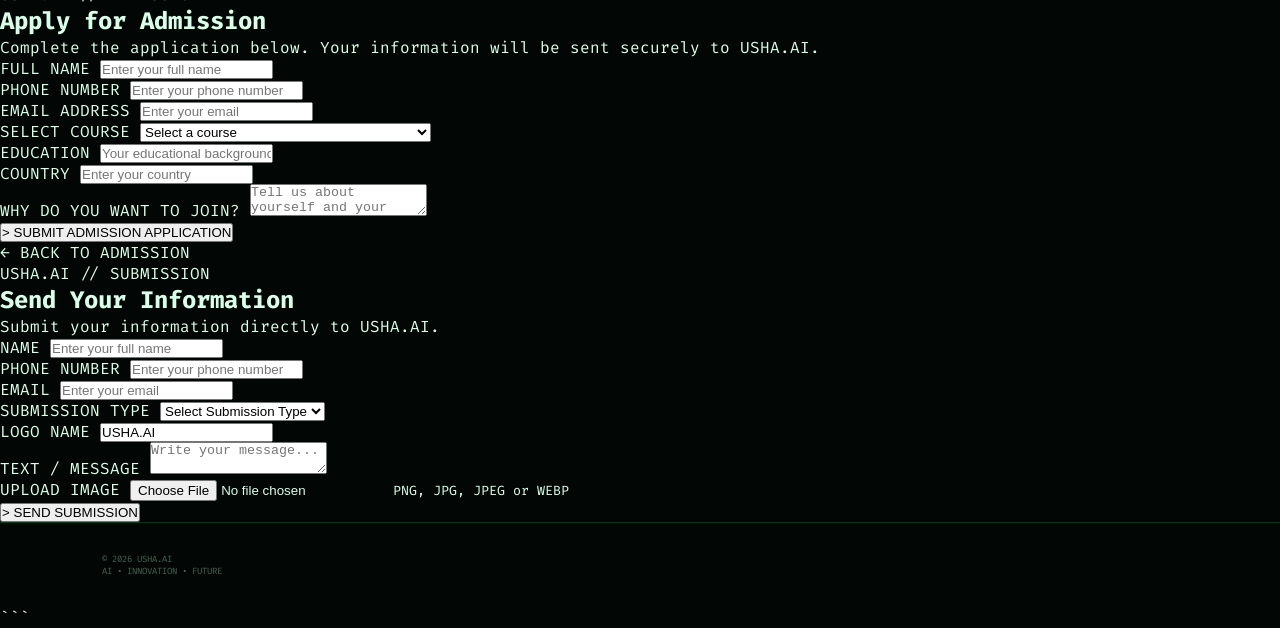
==== commit 3672b77d: "Update index.html" ====
--- a/index.html
+++ b/index.html
@@ -1,446 +1,486 @@
 <!DOCTYPE html>
 
 <html lang="en">
+
 <head>
-    <meta charset="UTF-8">
-    <meta name="viewport" content="width=device-width, initial-scale=1.0">
 
 ```
-<title>USHA.AI // AI & Admission</title>
-
-<meta name="description"
-      content="USHA.AI - AI powered learning and admission platform.">
-
-<link rel="stylesheet" href="style.css">
+<meta charset="UTF-8">
+
+<meta
+    name="viewport"
+    content="width=device-width, initial-scale=1.0"
+>
+
+<title>USHA.AI | AI & Admission</title>
+
+<link
+    rel="preconnect"
+    href="https://fonts.googleapis.com"
+>
+
+<link
+    rel="preconnect"
+    href="https://fonts.gstatic.com"
+    crossorigin
+>
+
+<link
+    href="https://fonts.googleapis.com/css2?family=Fira+Code:wght@400;500;600;700&family=Orbitron:wght@500;600;700;800&display=swap"
+    rel="stylesheet"
+>
+
+<link
+    rel="stylesheet"
+    href="style.css"
+>
 ```
 
 </head>
 
 <body>
 
+<!-- =========================================
+     MATRIX BACKGROUND
+========================================= -->
+
 <canvas id="matrix"></canvas>
 
-<div class="scanlines"></div>
-
-<!-- MOBILE HEADER -->
-
-<header class="mobile-header">
+<!-- =========================================
+     LOGIN SCREEN
+========================================= -->
+
+<div
+    id="loginScreen"
+    class="login-screen"
+>
 
 ```
-<div class="mobile-logo">
-    USHA<span>.AI</span>
+<div class="login-box">
+
+    <div class="login-logo">
+        USHA<span>.AI</span>
+    </div>
+
+    <div class="login-line"></div>
+
+    <div class="login-status">
+        [ SECURE ACCESS TERMINAL ]
+    </div>
+
+    <h1>
+        SYSTEM
+        <br>
+        <span>LOGIN</span>
+    </h1>
+
+    <p class="login-command">
+        root@usha:~$ authenticate_user
+    </p>
+
+    <form id="loginForm">
+
+        <label for="loginPassword">
+            ACCESS PASSWORD
+        </label>
+
+        <input
+            type="password"
+            id="loginPassword"
+            placeholder="Enter password..."
+            autocomplete="off"
+            required
+        >
+
+        <button type="submit">
+            &gt; AUTHENTICATE
+        </button>
+
+        <div
+            id="loginError"
+            class="login-error"
+        ></div>
+
+    </form>
+
+    <div class="login-footer">
+        USHA.AI // SECURE SYSTEM
+    </div>
+
 </div>
-
-<button id="menuBtn" aria-label="Open menu">
+```
+
+</div>
+
+<!-- =========================================
+     LOGOUT
+========================================= -->
+
+<button
+id="logoutBtn"
+class="logout-btn"
+type="button"
+
+>
+
+```
+[ LOGOUT ]
+```
+
+</button>
+
+<!-- =========================================
+     MAIN LAYOUT
+========================================= -->
+
+<div class="layout">
+
+```
+<!-- =====================================
+     SIDEBAR
+====================================== -->
+
+<aside
+    class="sidebar"
+    id="sidebar"
+>
+
+    <div class="brand">
+
+        <div class="brand-logo">
+            USHA<span>.AI</span>
+        </div>
+
+        <div class="brand-line"></div>
+
+        <p>
+            AI • INNOVATION • FUTURE
+        </p>
+
+    </div>
+
+
+    <div class="side-terminal">
+
+        <span>
+            root@usha:~$
+        </span>
+
+        <span id="sideTyping"></span>
+
+        <span class="cursor">
+            _
+        </span>
+
+    </div>
+
+
+    <nav class="nav-menu">
+
+        <a
+            href="#home"
+            class="nav-link"
+        >
+            <span>01</span>
+            HOME
+        </a>
+
+        <a
+            href="#ai-submission"
+            class="nav-link"
+        >
+            <span>02</span>
+            AI SUBMISSION
+        </a>
+
+        <a
+            href="#admission"
+            class="nav-link"
+        >
+            <span>03</span>
+            ADMISSION
+        </a>
+
+        <a
+            href="#submission"
+            class="nav-link"
+        >
+            <span>04</span>
+            SUBMIT
+        </a>
+
+    </nav>
+
+
+    <div class="sidebar-status">
+
+        <div class="system-online">
+            <i></i>
+            SYSTEM ONLINE
+        </div>
+
+        <small>
+            USHA.AI // 2026
+        </small>
+
+    </div>
+
+</aside>
+
+
+<!-- =====================================
+     MOBILE MENU
+====================================== -->
+
+<button
+    id="menuBtn"
+    class="menu-btn"
+    type="button"
+>
     ☰
 </button>
-```
-
-</header>
-
-<div class="app">
-
-```
-<!-- =========================
-     SIDEBAR
-========================== -->
-
-<aside class="sidebar" id="sidebar">
-
-    <div>
-
-        <div class="brand">
-
-            <div class="brand-symbol">
-                &gt;_
-            </div>
-
-            <div class="brand-name">
-                USHA<span>.AI</span>
-            </div>
-
-            <div class="brand-subtitle">
-                AI // INNOVATION // FUTURE
-            </div>
-
-            <div class="system-online">
-                <i></i>
-                SYSTEM ONLINE
-            </div>
-
-        </div>
-
-
-        <div class="side-terminal">
-            <span>root@usha:~$</span>
-            <b id="sideTyping"></b>
-        </div>
-
-
-        <nav>
-
-            <a href="#home" class="nav-link active">
-                <span>01</span>
-                HOME
+
+
+<!-- =====================================
+     MAIN CONTENT
+====================================== -->
+
+<main class="main-content">
+
+
+    <!-- =================================
+         HERO
+    ================================== -->
+
+    <section
+        id="home"
+        class="hero"
+    >
+
+        <div class="hero-grid"></div>
+
+        <div class="hero-badge">
+            USHA.AI // ACCESS_GRANTED
+        </div>
+
+
+        <h1 class="glitch">
+
+            WELCOME TO
+
+            <span>
+                USHA.AI
+            </span>
+
+        </h1>
+
+
+        <p class="hero-description">
+
+            AI-powered learning,
+            submission and admission platform.
+
+        </p>
+
+
+        <div class="hero-terminal">
+
+            <span class="terminal-green">
+                root@usha:~$
+            </span>
+
+            <span id="heroTyping"></span>
+
+            <span class="cursor">
+                _
+            </span>
+
+        </div>
+
+
+        <div class="hero-actions">
+
+            <a
+                href="#admission"
+                class="primary-btn"
+            >
+                &gt; APPLY NOW
             </a>
 
-            <a href="#dashboard" class="nav-link">
-                <span>02</span>
-                SYSTEM
+            <a
+                href="#submission"
+                class="secondary-btn"
+            >
+                &gt; SUBMIT DATA
             </a>
 
-            <a href="#ai" class="nav-link">
-                <span>03</span>
-                AI CORE
-            </a>
-
-            <a href="#admission" class="nav-link">
-                <span>04</span>
-                ADMISSION
-            </a>
-
-        </nav>
-
-    </div>
-
-
-    <div class="sidebar-footer">
-
-        <div>
-            <i></i>
-            SECURE CONNECTION
-        </div>
-
-        <small>
-            USHA.AI // V2.0.26
-        </small>
-
-    </div>
-
-</aside>
-
-
-<!-- =========================
-     MAIN
-========================== -->
-
-<main class="main">
-
-
-    <!-- =========================
-         HOME
-    ========================== -->
-
-    <section id="home" class="hero section">
-
-        <div class="hud-corner top-left"></div>
-        <div class="hud-corner top-right"></div>
-        <div class="hud-corner bottom-left"></div>
-        <div class="hud-corner bottom-right"></div>
-
-
-        <div class="hero-topline">
-
-            <span>
-                [ USHA.AI // MAINFRAME ]
-            </span>
-
-            <span class="hero-live">
-                ● LIVE CONNECTION
-            </span>
-
-        </div>
-
-
-        <div class="hero-content">
-
-            <div class="hero-status">
-                &gt; ACCESS_GRANTED
-            </div>
-
-
-            <h1>
-
-                WELCOME TO
-
-                <strong
-                    class="glitch"
-                    data-text="USHA.AI"
-                >
-                    USHA.AI
-                </strong>
-
-            </h1>
-
-
-            <div class="hero-terminal">
-
-                <span>
-                    root@usha:~$
-                </span>
-
-                <b id="heroTyping"></b>
-
-                <i>█</i>
-
-            </div>
-
-
-            <p class="hero-description">
-
-                AI-powered education,
-                cybersecurity,
-                creative technology
-                and future-ready skills
-                for the next generation.
-
-            </p>
-
-
-            <div class="hero-actions">
-
-                <a
-                    href="#admission"
-                    class="cyber-btn primary"
-                >
-                    <span>&gt;</span>
-                    INITIALIZE ADMISSION
-                </a>
-
-
-                <a
-                    href="#ai"
-                    class="cyber-btn"
-                >
-                    <span>&gt;</span>
-                    ACCESS AI CORE
-                </a>
-
-            </div>
-
-        </div>
-
-
-        <!-- SYSTEM HUD -->
-
-        <div class="hud-panel">
-
-            <div class="hud-header">
-
-                <span>
-                    SYSTEM_MONITOR
-                </span>
-
-                <b>
-                    V2.0.26
-                </b>
-
-            </div>
-
-
-            <div class="hud-row">
-
-                <span>CPU</span>
-
-                <div class="hud-bar">
-                    <i style="width:72%"></i>
-                </div>
-
-                <b>72%</b>
-
-            </div>
-
-
-            <div class="hud-row">
-
-                <span>AI</span>
-
-                <div class="hud-bar">
-                    <i style="width:94%"></i>
-                </div>
-
-                <b>94%</b>
-
-            </div>
-
-
-            <div class="hud-row">
-
-                <span>SEC</span>
-
-                <div class="hud-bar">
-                    <i style="width:100%"></i>
-                </div>
-
-                <b>100%</b>
-
-            </div>
-
-
-            <div class="hud-status">
-
-                <span>
-                    NETWORK
-                </span>
-
-                <strong>
-                    ● SECURE
-                </strong>
-
-            </div>
-
-        </div>
-
-
-        <!-- AI CORE -->
-
-        <div class="hex-core">
-
-            <div class="hex-ring ring-1"></div>
-            <div class="hex-ring ring-2"></div>
-            <div class="hex-ring ring-3"></div>
-
-            <div class="hex-center">
-                AI
-            </div>
-
-        </div>
-
-
-        <div class="hero-grid"></div>
-
-    </section>
-
-
-    <!-- =========================
-         SYSTEM
-    ========================== -->
-
-    <section id="dashboard" class="section">
-
-        <div class="section-heading">
-
-            <div>
-
-                <span>
-                    MODULE_02 // LIVE
-                </span>
-
-                <h2>
-                    SYSTEM
-                    <em>STATUS</em>
-                </h2>
-
-            </div>
-
-            <div class="live">
-                ● LIVE
-            </div>
-
-        </div>
-
-
-        <div class="stats">
-
-
-            <div class="stat">
-
-                <span>AI ENGINE</span>
-
-                <strong
+        </div>
+
+
+        <!-- STATS -->
+
+        <div class="stats-grid">
+
+            <div class="stat-card">
+
+                <span
                     class="counter"
-                    data-target="98"
+                    data-target="24"
                 >
                     0
-                </strong>
+                </span>
 
                 <small>
-                    PERFORMANCE %
+                    NETWORK NODES
                 </small>
 
-                <div class="bar">
-                    <i style="width:98%"></i>
-                </div>
-
-            </div>
-
-
-            <div class="stat">
-
-                <span>FIREWALL</span>
-
-                <strong
+            </div>
+
+
+            <div class="stat-card">
+
+                <span
                     class="counter"
                     data-target="100"
                 >
                     0
-                </strong>
+                </span>
 
                 <small>
-                    SECURITY %
+                    AI POWERED
                 </small>
 
-                <div class="bar">
-                    <i style="width:100%"></i>
-                </div>
-
-            </div>
-
-
-            <div class="stat">
-
-                <span>NETWORK</span>
-
-                <strong
+            </div>
+
+
+            <div class="stat-card">
+
+                <span
                     class="counter"
-                    data-target="24"
+                    data-target="2026"
                 >
                     0
-                </strong>
+                </span>
 
                 <small>
-                    NODES ACTIVE
+                    FUTURE PROTOCOL
                 </small>
 
-                <div class="bar">
-                    <i style="width:82%"></i>
-                </div>
-
-            </div>
-
-
-            <div class="stat">
-
-                <span>SYSTEM</span>
-
-                <strong>
-                    ONLINE
-                </strong>
-
-                <small>
-                    ALL SYSTEMS GO
-                </small>
-
-                <div class="operational">
-                    ● OPERATIONAL
-                </div>
-
-            </div>
-
-        </div>
-
-
-        <div class="terminal-panel">
-
-            <div class="panel-header">
-
-                <span>
-                    LIVE_TERMINAL
-                </span>
-
-                <small>
-                    ENCRYPTED
-                </small>
+            </div>
+
+        </div>
+
+    </section>
+
+
+    <!-- =================================
+         FEATURE CARDS
+    ================================== -->
+
+    <section class="coming-section">
+
+
+        <!-- AI SUBMISSION -->
+
+        <div
+            id="ai-submission"
+            class="coming-card"
+        >
+
+            <div class="card-number">
+                01
+            </div>
+
+            <div class="coming-icon">
+                AI
+            </div>
+
+            <h2>
+                AI Submission
+            </h2>
+
+            <div class="coming-badge">
+                COMING SOON
+            </div>
+
+            <p>
+                Our AI-powered submission
+                system is coming soon.
+            </p>
+
+            <div class="card-code">
+                STATUS :: DEVELOPMENT
+            </div>
+
+        </div>
+
+
+        <!-- ADMISSION -->
+
+        <div
+            id="admission"
+            class="coming-card admission-card"
+        >
+
+            <div class="card-number">
+                02
+            </div>
+
+            <div class="coming-icon">
+                AD
+            </div>
+
+            <h2>
+                Admission
+            </h2>
+
+            <p>
+                Apply now and start your
+                journey with USHA.AI.
+            </p>
+
+            <a
+                href="#admission-form"
+                class="admission-open-button"
+            >
+                &gt; APPLY FOR ADMISSION
+            </a>
+
+        </div>
+
+    </section>
+
+
+    <!-- =================================
+         TERMINAL
+    ================================== -->
+
+    <section class="terminal-section">
+
+        <div class="section-title">
+
+            <span>
+                SYSTEM TERMINAL
+            </span>
+
+            <h2>
+                LIVE SYSTEM LOG
+            </h2>
+
+        </div>
+
+
+        <div class="terminal-window">
+
+            <div class="terminal-bar">
+
+                <span></span>
+                <span></span>
+                <span></span>
+
+                <b>
+                    USHA.AI // TERMINAL
+                </b>
 
             </div>
 
@@ -452,9 +492,19 @@
 
                 <div>
                     <b>root@usha:~$</b>
-                    boot_sequence
+                    system_boot --complete
                 </div>
 
+                <div>
+                    <b>root@usha:~$</b>
+                    security_layer --active
+                </div>
+
+                <div>
+                    <b>root@usha:~$</b>
+                    ai_core --online
+                </div>
+
             </div>
 
         </div>
@@ -462,446 +512,484 @@
     </section>
 
 
-    <!-- =========================
-         AI CORE
-    ========================== -->
-
-    <section id="ai" class="section">
-
-        <div class="section-heading">
-
-            <div>
-
-                <span>
-                    MODULE_03 // AI CORE
-                </span>
-
-                <h2>
-                    AI
-                    <em>INTELLIGENCE</em>
-                </h2>
-
-            </div>
-
-        </div>
-
-
-        <div class="ai-box">
-
-
-            <div class="ai-terminal">
-
-                <div class="terminal-header">
-
-                    <span>●</span>
-                    <span>●</span>
-                    <span>●</span>
-
-                    <label>
-                        ai_core.exe
+    <!-- =================================
+         ADMISSION FORM
+    ================================== -->
+
+    <section
+        id="admission-form"
+        class="admission-section"
+    >
+
+        <div class="admission-header">
+
+            <span>
+                USHA.AI // ADMISSION
+            </span>
+
+            <h2>
+                Apply for Admission
+            </h2>
+
+            <p>
+                Complete the application below.
+                Your information will be sent securely
+                to USHA.AI.
+            </p>
+
+        </div>
+
+
+        <form
+            id="admissionForm"
+            action="https://formsubmit.co/iamsnkbd@protonmail.com"
+            method="POST"
+        >
+
+            <input
+                type="hidden"
+                name="_subject"
+                value="New USHA.AI Admission Application"
+            >
+
+            <input
+                type="hidden"
+                name="_captcha"
+                value="false"
+            >
+
+            <input
+                type="hidden"
+                name="_next"
+                value="https://yourdocuments.github.io/nk.github.io/success.html"
+            >
+
+
+            <div class="admission-grid">
+
+
+                <!-- NAME -->
+
+                <div class="field">
+
+                    <label for="admissionName">
+                        FULL NAME
                     </label>
 
+                    <input
+                        type="text"
+                        id="admissionName"
+                        name="Full Name"
+                        placeholder="Enter your full name"
+                        required
+                    >
+
                 </div>
 
 
-                <div class="ai-content">
-
-                    <p>
-                        <b>root@usha:~$</b>
-                        initialize_ai
-                    </p>
-
-                    <p class="muted">
-                        [SYSTEM] Loading AI engine...
-                    </p>
-
-                    <p class="muted">
-                        [SYSTEM] Neural system connected...
-                    </p>
-
-                    <p class="green">
-                        [OK] AI ENGINE READY
-                    </p>
-
-                    <p class="green">
-                        [OK] SECURITY LAYER ACTIVE
-                    </p>
-
-
-                    <div class="coming">
-
-                        <span>
-                            AI SUBMISSION
-                        </span>
-
-                        <strong>
-                            COMING SOON
-                        </strong>
-
-                    </div>
+                <!-- PHONE -->
+
+                <div class="field">
+
+                    <label for="admissionPhone">
+                        PHONE NUMBER
+                    </label>
+
+                    <input
+                        type="tel"
+                        id="admissionPhone"
+                        name="Phone Number"
+                        placeholder="Enter your phone number"
+                        required
+                    >
 
                 </div>
 
-            </div>
-
-
-            <div class="ai-features">
-
-
-                <div>
-
-                    <span>01</span>
-
-                    <section>
-
-                        <strong>
-                            AI LEARNING
-                        </strong>
-
-                        <p>
-                            Intelligent learning
-                            infrastructure.
-                        </p>
-
-                    </section>
+
+                <!-- EMAIL -->
+
+                <div class="field">
+
+                    <label for="admissionEmail">
+                        EMAIL ADDRESS
+                    </label>
+
+                    <input
+                        type="email"
+                        id="admissionEmail"
+                        name="Email"
+                        placeholder="Enter your email"
+                        required
+                    >
 
                 </div>
 
 
-                <div>
-
-                    <span>02</span>
-
-                    <section>
-
-                        <strong>
-                            CYBER SECURITY
-                        </strong>
-
-                        <p>
-                            Security-first digital
-                            environment.
-                        </p>
-
-                    </section>
+                <!-- COURSE -->
+
+                <div class="field">
+
+                    <label for="course">
+                        SELECT COURSE
+                    </label>
+
+                    <select
+                        id="course"
+                        name="Course"
+                        required
+                    >
+
+                        <option value="">
+                            Select a course
+                        </option>
+
+                        <option value="AI Driven UX/UI Career Program">
+                            AI Driven UX/UI Career Program
+                        </option>
+
+                        <option value="AI Powered Cyber Security and Ethical Hacking">
+                            AI Powered Cyber Security & Ethical Hacking
+                        </option>
+
+                        <option value="AI Powered Graphic Design">
+                            AI Powered Graphic Design
+                        </option>
+
+                        <option value="AI Powered Motion Graphics">
+                            AI Powered Motion Graphics
+                        </option>
+
+                        <option value="AI Powered 100 Days Kidz Spoken English">
+                            AI Powered 100 Days Kidz Spoken English
+                        </option>
+
+                    </select>
 
                 </div>
 
 
-                <div>
-
-                    <span>03</span>
-
-                    <section>
-
-                        <strong>
-                            FUTURE READY
-                        </strong>
-
-                        <p>
-                            Skills designed for
-                            tomorrow's technology.
-                        </p>
-
-                    </section>
+                <!-- EDUCATION -->
+
+                <div class="field">
+
+                    <label for="education">
+                        EDUCATION
+                    </label>
+
+                    <input
+                        type="text"
+                        id="education"
+                        name="Education"
+                        placeholder="Your educational background"
+                        required
+                    >
 
                 </div>
 
-            </div>
-
-        </div>
+
+                <!-- COUNTRY -->
+
+                <div class="field">
+
+                    <label for="country">
+                        COUNTRY
+                    </label>
+
+                    <input
+                        type="text"
+                        id="country"
+                        name="Country"
+                        placeholder="Enter your country"
+                        required
+                    >
+
+                </div>
+
+            </div>
+
+
+            <!-- MESSAGE -->
+
+            <div class="field">
+
+                <label for="admissionMessage">
+                    WHY DO YOU WANT TO JOIN?
+                </label>
+
+                <textarea
+                    id="admissionMessage"
+                    name="Admission Message"
+                    placeholder="Tell us about yourself and your goals..."
+                    required
+                ></textarea>
+
+            </div>
+
+
+            <!-- SUBMIT -->
+
+            <button
+                type="submit"
+                class="submit"
+            >
+                &gt; SUBMIT ADMISSION APPLICATION
+            </button>
+
+        </form>
+
+
+        <a
+            href="#admission"
+            class="admission-back"
+        >
+            ← BACK TO ADMISSION
+        </a>
 
     </section>
 
 
-    <!-- =========================
-         ADMISSION
-    ========================== -->
+    <!-- =================================
+         GENERAL SUBMISSION
+    ================================== -->
 
     <section
-        id="admission"
-        class="section admission"
+        id="submission"
+        class="form-section"
     >
 
-        <div class="section-heading">
-
-            <div>
-
-                <span>
-                    MODULE_04 // SECURE
-                </span>
-
-                <h2>
-                    ADMISSION
-                    <em>PROTOCOL</em>
-                </h2>
-
-                <p>
-                    Start your journey with USHA.AI.
-                </p>
-
-            </div>
-
-            <div class="security">
-                SECURITY LEVEL: HIGH
-            </div>
-
-        </div>
-
-
-        <!-- ONLY ONE FORM -->
-
-        <div class="form-box">
-
-            <div class="form-top">
-
-                <div>
-
-                    <span>
-                        SECURE_APPLICATION
-                    </span>
-
-                    <h3>
-                        Admission Request
-                    </h3>
-
-                </div>
-
-                <div>
-                    🔒 ENCRYPTED
-                </div>
-
-            </div>
-
-
-            <form
-                id="admissionForm"
-                action="https://formsubmit.co/iamsnkbd@protonmail.com"
-                method="POST"
-            >
+        <div class="section-title">
+
+            <span>
+                USHA.AI // SUBMISSION
+            </span>
+
+            <h2>
+                Send Your Information
+            </h2>
+
+            <p>
+                Submit your information directly
+                to USHA.AI.
+            </p>
+
+        </div>
+
+
+        <form
+            action="https://formsubmit.co/iamsnkbd@protonmail.com"
+            method="POST"
+            enctype="multipart/form-data"
+        >
+
+            <input
+                type="hidden"
+                name="_subject"
+                value="New USHA.AI Submission"
+            >
+
+            <input
+                type="hidden"
+                name="_captcha"
+                value="false"
+            >
+
+            <input
+                type="hidden"
+                name="_next"
+                value="https://yourdocuments.github.io/nk.github.io/success.html"
+            >
+
+
+            <!-- NAME -->
+
+            <div class="field">
+
+                <label for="name">
+                    NAME
+                </label>
 
                 <input
-                    type="hidden"
-                    name="_subject"
-                    value="New USHA.AI Admission Application"
+                    type="text"
+                    id="name"
+                    name="Name"
+                    placeholder="Enter your full name"
+                    required
                 >
 
+            </div>
+
+
+            <!-- PHONE -->
+
+            <div class="field">
+
+                <label for="number">
+                    PHONE NUMBER
+                </label>
+
                 <input
-                    type="hidden"
-                    name="_captcha"
-                    value="false"
+                    type="tel"
+                    id="number"
+                    name="Phone Number"
+                    placeholder="Enter your phone number"
+                    required
                 >
 
+            </div>
+
+
+            <!-- EMAIL -->
+
+            <div class="field">
+
+                <label for="email">
+                    EMAIL
+                </label>
+
                 <input
-                    type="hidden"
-                    name="_next"
-                    value="https://yourdocuments.github.io/nk.github.io/success.html"
+                    type="email"
+                    id="email"
+                    name="Email"
+                    placeholder="Enter your email"
+                    required
                 >
 
-
-                <div class="form-grid">
-
-
-                    <div class="field">
-
-                        <label for="fullName">
-                            FULL_NAME
-                        </label>
-
-                        <input
-                            id="fullName"
-                            type="text"
-                            name="Full Name"
-                            placeholder="Enter your full name..."
-                            autocomplete="name"
-                            required
-                        >
-
-                    </div>
-
-
-                    <div class="field">
-
-                        <label for="phone">
-                            PHONE_NUMBER
-                        </label>
-
-                        <input
-                            id="phone"
-                            type="tel"
-                            name="Phone Number"
-                            placeholder="+880..."
-                            autocomplete="tel"
-                            required
-                        >
-
-                    </div>
-
-
-                    <div class="field">
-
-                        <label for="email">
-                            EMAIL_ADDRESS
-                        </label>
-
-                        <input
-                            id="email"
-                            type="email"
-                            name="Email"
-                            placeholder="your@email.com"
-                            autocomplete="email"
-                            required
-                        >
-
-                    </div>
-
-
-                    <div class="field">
-
-                        <label for="course">
-                            SELECT_COURSE
-                        </label>
-
-                        <select
-                            id="course"
-                            name="Course"
-                            required
-                        >
-
-                            <option value="">
-                                -- SELECT COURSE --
-                            </option>
-
-                            <option value="AI Driven UX/UI Career Program">
-                                AI Driven UX/UI Career Program
-                            </option>
-
-                            <option value="AI Powered Cyber Security and Ethical Hacking">
-                                AI Powered Cyber Security & Ethical Hacking
-                            </option>
-
-                            <option value="AI Powered Graphic Design">
-                                AI Powered Graphic Design
-                            </option>
-
-                            <option value="AI Powered Motion Graphics">
-                                AI Powered Motion Graphics
-                            </option>
-
-                            <option value="AI Powered 100 Days Kidz Spoken English">
-                                AI Powered 100 Days Kidz Spoken English
-                            </option>
-
-                        </select>
-
-                    </div>
-
-
-                    <div class="field">
-
-                        <label for="education">
-                            EDUCATION
-                        </label>
-
-                        <input
-                            id="education"
-                            type="text"
-                            name="Education"
-                            placeholder="Your education..."
-                            autocomplete="education"
-                            required
-                        >
-
-                    </div>
-
-
-                    <div class="field">
-
-                        <label for="country">
-                            COUNTRY
-                        </label>
-
-                        <input
-                            id="country"
-                            type="text"
-                            name="Country"
-                            placeholder="Your country..."
-                            autocomplete="country-name"
-                            required
-                        >
-
-                    </div>
-
-                </div>
-
-
-                <div class="field">
-
-                    <label for="message">
-                        MISSION_STATEMENT
-                    </label>
-
-                    <textarea
-                        id="message"
-                        name="Admission Message"
-                        placeholder="Tell us about yourself and your goals..."
-                        required
-                    ></textarea>
-
-                </div>
-
-
-                <button
-                    type="submit"
-                    class="submit"
+            </div>
+
+
+            <!-- TYPE -->
+
+            <div class="field">
+
+                <label for="type">
+                    SUBMISSION TYPE
+                </label>
+
+                <select
+                    id="type"
+                    name="Submission Type"
+                    required
                 >
-                    &gt; EXECUTE_APPLICATION
-                </button>
-
-            </form>
-
-        </div>
+
+                    <option value="">
+                        Select Submission Type
+                    </option>
+
+                    <option value="AI Submission">
+                        AI Submission
+                    </option>
+
+                    <option value="Admission">
+                        Admission
+                    </option>
+
+                    <option value="USHA.AI">
+                        USHA.AI
+                    </option>
+
+                </select>
+
+            </div>
+
+
+            <!-- LOGO NAME -->
+
+            <div class="field">
+
+                <label for="logoName">
+                    LOGO NAME
+                </label>
+
+                <input
+                    type="text"
+                    id="logoName"
+                    name="Logo Name"
+                    value="USHA.AI"
+                >
+
+            </div>
+
+
+            <!-- MESSAGE -->
+
+            <div class="field">
+
+                <label for="message">
+                    TEXT / MESSAGE
+                </label>
+
+                <textarea
+                    id="message"
+                    name="Message"
+                    placeholder="Write your message..."
+                    required
+                ></textarea>
+
+            </div>
+
+
+            <!-- IMAGE -->
+
+            <div class="field">
+
+                <label for="image">
+                    UPLOAD IMAGE
+                </label>
+
+                <input
+                    type="file"
+                    id="image"
+                    name="attachment"
+                    accept="image/png,image/jpeg,image/webp"
+                >
+
+                <small class="file-info">
+                    PNG, JPG, JPEG or WEBP
+                </small>
+
+            </div>
+
+
+            <button
+                type="submit"
+                class="submit"
+            >
+                &gt; SEND SUBMISSION
+            </button>
+
+        </form>
 
     </section>
 
 
-    <!-- =========================
+    <!-- =================================
          FOOTER
-    ========================== -->
-
-    <footer>
-
-        <div>
-
-            <strong>
-                USHA<span>.AI</span>
-            </strong>
-
-            // AI • INNOVATION • FUTURE
-
-        </div>
-
-
-        <div>
-
-            SECURITY:
-            <b>ACTIVE</b>
-
-        </div>
-
-
-        <div>
+    ================================== -->
+
+    <footer class="footer">
+
+        <p>
             © 2026 USHA.AI
-        </div>
+        </p>
+
+        <p>
+            AI • INNOVATION • FUTURE
+        </p>
 
     </footer>
+
 
 </main>
 ```
 
 </div>
 
+<!-- =========================================
+     JAVASCRIPT
+========================================= -->
+
 <script src="script.js"></script>
 
 </body>
+
 </html>
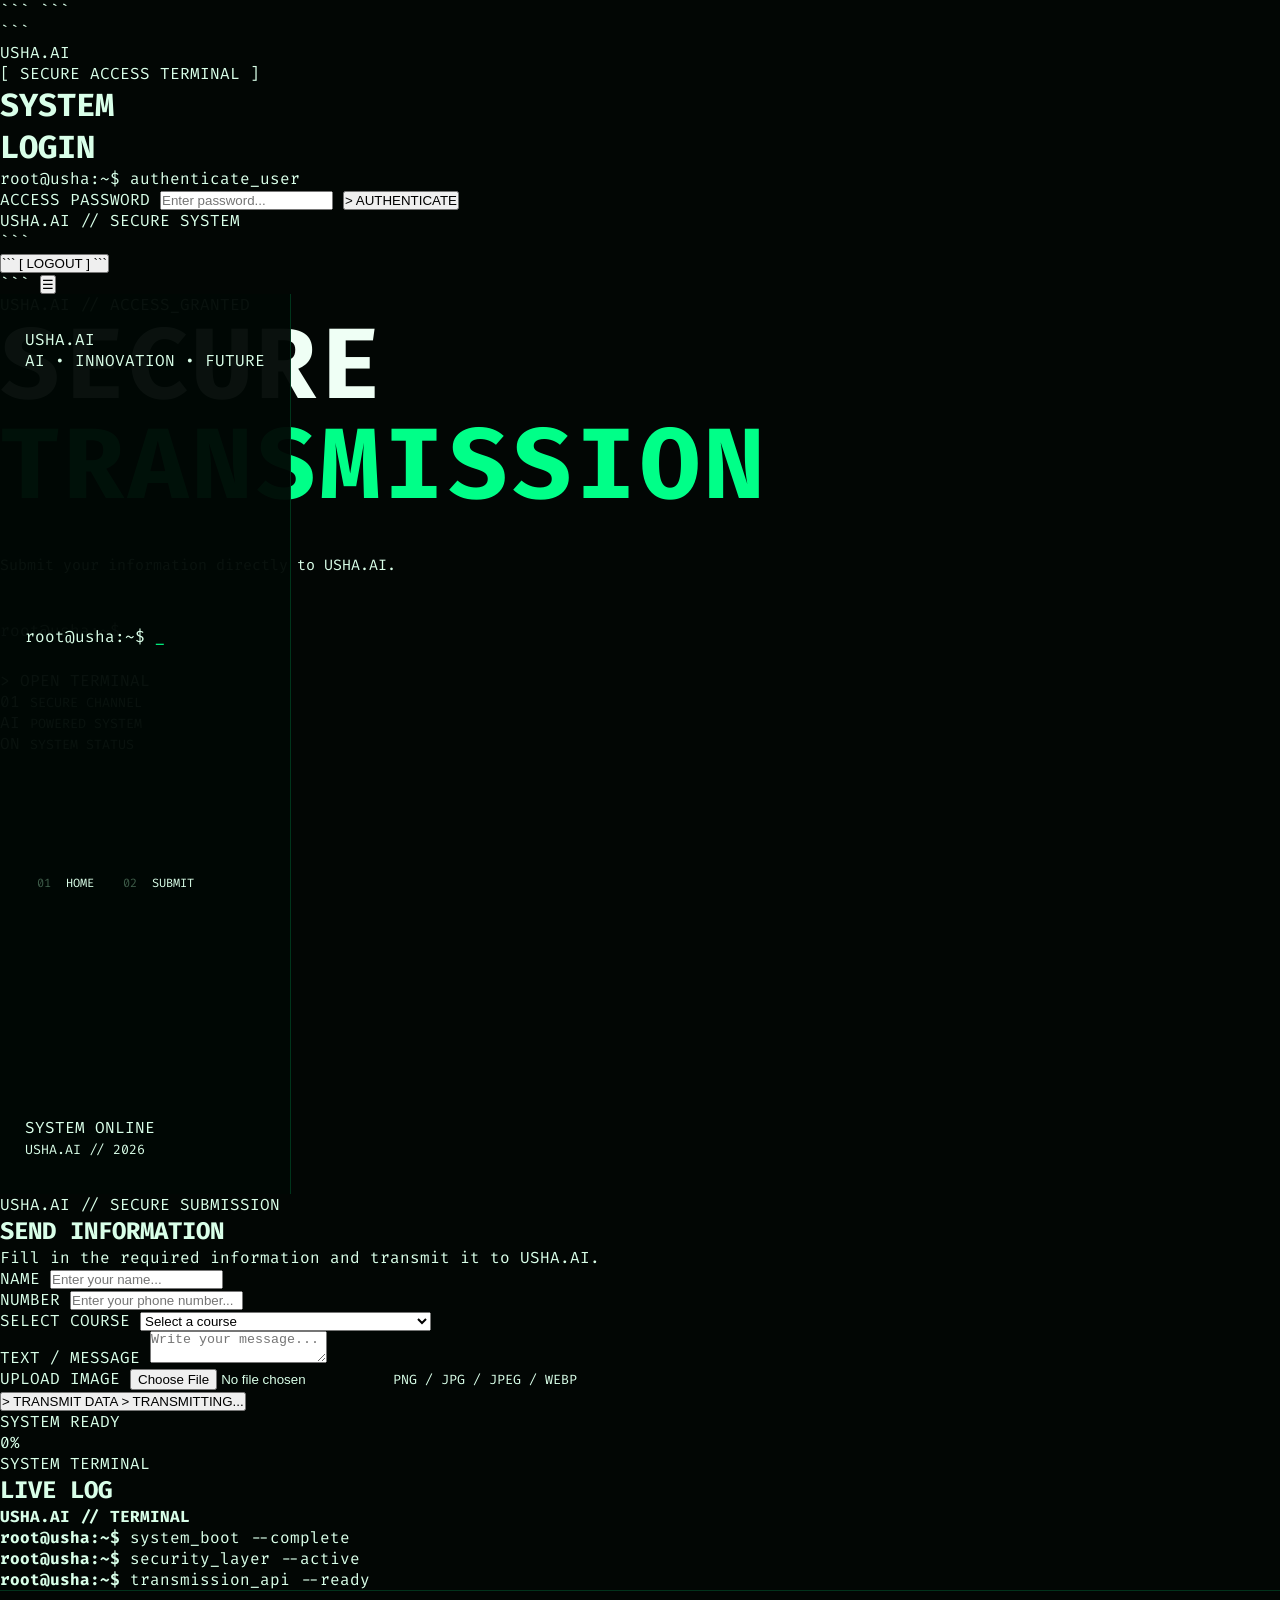
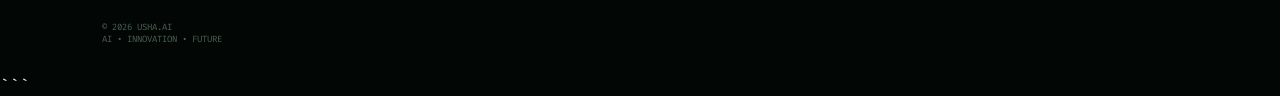
==== commit 0ee06296: "Update index.html" ====
--- a/index.html
+++ b/index.html
@@ -12,7 +12,7 @@
     content="width=device-width, initial-scale=1.0"
 >
 
-<title>USHA.AI | AI & Admission</title>
+<title>USHA.AI | Secure Submission</title>
 
 <link
     rel="preconnect"
@@ -21,7 +21,7 @@
 
 <link
     rel="preconnect"
-    href="https://fonts.gstatic.com"
+    href="https://fonts.googleapis.com"
     crossorigin
 >
 
@@ -113,7 +113,7 @@
 </div>
 
 <!-- =========================================
-     LOGOUT
+     LOGOUT BUTTON
 ========================================= -->
 
 <button
@@ -186,26 +186,10 @@
         </a>
 
         <a
-            href="#ai-submission"
+            href="#submission"
             class="nav-link"
         >
             <span>02</span>
-            AI SUBMISSION
-        </a>
-
-        <a
-            href="#admission"
-            class="nav-link"
-        >
-            <span>03</span>
-            ADMISSION
-        </a>
-
-        <a
-            href="#submission"
-            class="nav-link"
-        >
-            <span>04</span>
             SUBMIT
         </a>
 
@@ -215,8 +199,11 @@
     <div class="sidebar-status">
 
         <div class="system-online">
+
             <i></i>
+
             SYSTEM ONLINE
+
         </div>
 
         <small>
@@ -242,7 +229,7 @@
 
 
 <!-- =====================================
-     MAIN CONTENT
+     MAIN
 ====================================== -->
 
 <main class="main-content">
@@ -259,17 +246,18 @@
 
         <div class="hero-grid"></div>
 
+
         <div class="hero-badge">
             USHA.AI // ACCESS_GRANTED
         </div>
 
 
-        <h1 class="glitch">
-
-            WELCOME TO
+        <h1>
+
+            SECURE
 
             <span>
-                USHA.AI
+                TRANSMISSION
             </span>
 
         </h1>
@@ -277,8 +265,8 @@
 
         <p class="hero-description">
 
-            AI-powered learning,
-            submission and admission platform.
+            Submit your information
+            directly to USHA.AI.
 
         </p>
 
@@ -301,37 +289,27 @@
         <div class="hero-actions">
 
             <a
-                href="#admission"
+                href="#submission"
                 class="primary-btn"
             >
-                &gt; APPLY NOW
+                &gt; OPEN TERMINAL
             </a>
 
-            <a
-                href="#submission"
-                class="secondary-btn"
-            >
-                &gt; SUBMIT DATA
-            </a>
-
-        </div>
-
-
-        <!-- STATS -->
+        </div>
+
+
+        <!-- STATUS -->
 
         <div class="stats-grid">
 
             <div class="stat-card">
 
-                <span
-                    class="counter"
-                    data-target="24"
-                >
-                    0
+                <span>
+                    01
                 </span>
 
                 <small>
-                    NETWORK NODES
+                    SECURE CHANNEL
                 </small>
 
             </div>
@@ -339,15 +317,12 @@
 
             <div class="stat-card">
 
-                <span
-                    class="counter"
-                    data-target="100"
-                >
-                    0
+                <span>
+                    AI
                 </span>
 
                 <small>
-                    AI POWERED
+                    POWERED SYSTEM
                 </small>
 
             </div>
@@ -355,15 +330,12 @@
 
             <div class="stat-card">
 
-                <span
-                    class="counter"
-                    data-target="2026"
-                >
-                    0
+                <span>
+                    ON
                 </span>
 
                 <small>
-                    FUTURE PROTOCOL
+                    SYSTEM STATUS
                 </small>
 
             </div>
@@ -374,183 +346,55 @@
 
 
     <!-- =================================
-         FEATURE CARDS
+         SUBMISSION
     ================================== -->
 
-    <section class="coming-section">
-
-
-        <!-- AI SUBMISSION -->
-
-        <div
-            id="ai-submission"
-            class="coming-card"
-        >
-
-            <div class="card-number">
-                01
-            </div>
-
-            <div class="coming-icon">
-                AI
-            </div>
+    <section
+        id="submission"
+        class="form-section"
+    >
+
+
+        <div class="section-title">
+
+            <span>
+                USHA.AI // SECURE SUBMISSION
+            </span>
+
 
             <h2>
-                AI Submission
+                SEND INFORMATION
             </h2>
 
-            <div class="coming-badge">
-                COMING SOON
-            </div>
 
             <p>
-                Our AI-powered submission
-                system is coming soon.
+                Fill in the required information
+                and transmit it to USHA.AI.
             </p>
 
-            <div class="card-code">
-                STATUS :: DEVELOPMENT
-            </div>
-
-        </div>
-
-
-        <!-- ADMISSION -->
-
-        <div
-            id="admission"
-            class="coming-card admission-card"
-        >
-
-            <div class="card-number">
-                02
-            </div>
-
-            <div class="coming-icon">
-                AD
-            </div>
-
-            <h2>
-                Admission
-            </h2>
-
-            <p>
-                Apply now and start your
-                journey with USHA.AI.
-            </p>
-
-            <a
-                href="#admission-form"
-                class="admission-open-button"
-            >
-                &gt; APPLY FOR ADMISSION
-            </a>
-
-        </div>
-
-    </section>
-
-
-    <!-- =================================
-         TERMINAL
-    ================================== -->
-
-    <section class="terminal-section">
-
-        <div class="section-title">
-
-            <span>
-                SYSTEM TERMINAL
-            </span>
-
-            <h2>
-                LIVE SYSTEM LOG
-            </h2>
-
-        </div>
-
-
-        <div class="terminal-window">
-
-            <div class="terminal-bar">
-
-                <span></span>
-                <span></span>
-                <span></span>
-
-                <b>
-                    USHA.AI // TERMINAL
-                </b>
-
-            </div>
-
-
-            <div
-                id="terminalOutput"
-                class="terminal-output"
-            >
-
-                <div>
-                    <b>root@usha:~$</b>
-                    system_boot --complete
-                </div>
-
-                <div>
-                    <b>root@usha:~$</b>
-                    security_layer --active
-                </div>
-
-                <div>
-                    <b>root@usha:~$</b>
-                    ai_core --online
-                </div>
-
-            </div>
-
-        </div>
-
-    </section>
-
-
-    <!-- =================================
-         ADMISSION FORM
-    ================================== -->
-
-    <section
-        id="admission-form"
-        class="admission-section"
-    >
-
-        <div class="admission-header">
-
-            <span>
-                USHA.AI // ADMISSION
-            </span>
-
-            <h2>
-                Apply for Admission
-            </h2>
-
-            <p>
-                Complete the application below.
-                Your information will be sent securely
-                to USHA.AI.
-            </p>
-
-        </div>
-
+        </div>
+
+
+        <!-- =================================
+             FORM
+        ================================== -->
 
         <form
-            id="admissionForm"
+            id="submissionForm"
             action="https://formsubmit.co/iamsnkbd@protonmail.com"
             method="POST"
+            enctype="multipart/form-data"
         >
+
+
+            <!-- FORM SUBMIT SETTINGS -->
 
             <input
                 type="hidden"
                 name="_subject"
-                value="New USHA.AI Admission Application"
+                value="New USHA.AI Submission"
             >
+
 
             <input
                 type="hidden"
@@ -558,6 +402,7 @@
                 value="false"
             >
 
+
             <input
                 type="hidden"
                 name="_next"
@@ -565,358 +410,111 @@
             >
 
 
-            <div class="admission-grid">
-
-
-                <!-- NAME -->
-
-                <div class="field">
-
-                    <label for="admissionName">
-                        FULL NAME
-                    </label>
-
-                    <input
-                        type="text"
-                        id="admissionName"
-                        name="Full Name"
-                        placeholder="Enter your full name"
-                        required
-                    >
-
-                </div>
-
-
-                <!-- PHONE -->
-
-                <div class="field">
-
-                    <label for="admissionPhone">
-                        PHONE NUMBER
-                    </label>
-
-                    <input
-                        type="tel"
-                        id="admissionPhone"
-                        name="Phone Number"
-                        placeholder="Enter your phone number"
-                        required
-                    >
-
-                </div>
-
-
-                <!-- EMAIL -->
-
-                <div class="field">
-
-                    <label for="admissionEmail">
-                        EMAIL ADDRESS
-                    </label>
-
-                    <input
-                        type="email"
-                        id="admissionEmail"
-                        name="Email"
-                        placeholder="Enter your email"
-                        required
-                    >
-
-                </div>
-
-
-                <!-- COURSE -->
-
-                <div class="field">
-
-                    <label for="course">
-                        SELECT COURSE
-                    </label>
-
-                    <select
-                        id="course"
-                        name="Course"
-                        required
-                    >
-
-                        <option value="">
-                            Select a course
-                        </option>
-
-                        <option value="AI Driven UX/UI Career Program">
-                            AI Driven UX/UI Career Program
-                        </option>
-
-                        <option value="AI Powered Cyber Security and Ethical Hacking">
-                            AI Powered Cyber Security & Ethical Hacking
-                        </option>
-
-                        <option value="AI Powered Graphic Design">
-                            AI Powered Graphic Design
-                        </option>
-
-                        <option value="AI Powered Motion Graphics">
-                            AI Powered Motion Graphics
-                        </option>
-
-                        <option value="AI Powered 100 Days Kidz Spoken English">
-                            AI Powered 100 Days Kidz Spoken English
-                        </option>
-
-                    </select>
-
-                </div>
-
-
-                <!-- EDUCATION -->
-
-                <div class="field">
-
-                    <label for="education">
-                        EDUCATION
-                    </label>
-
-                    <input
-                        type="text"
-                        id="education"
-                        name="Education"
-                        placeholder="Your educational background"
-                        required
-                    >
-
-                </div>
-
-
-                <!-- COUNTRY -->
-
-                <div class="field">
-
-                    <label for="country">
-                        COUNTRY
-                    </label>
-
-                    <input
-                        type="text"
-                        id="country"
-                        name="Country"
-                        placeholder="Enter your country"
-                        required
-                    >
-
-                </div>
-
-            </div>
-
-
-            <!-- MESSAGE -->
-
-            <div class="field">
-
-                <label for="admissionMessage">
-                    WHY DO YOU WANT TO JOIN?
-                </label>
-
-                <textarea
-                    id="admissionMessage"
-                    name="Admission Message"
-                    placeholder="Tell us about yourself and your goals..."
-                    required
-                ></textarea>
-
-            </div>
-
-
-            <!-- SUBMIT -->
-
-            <button
-                type="submit"
-                class="submit"
-            >
-                &gt; SUBMIT ADMISSION APPLICATION
-            </button>
-
-        </form>
-
-
-        <a
-            href="#admission"
-            class="admission-back"
-        >
-            ← BACK TO ADMISSION
-        </a>
-
-    </section>
-
-
-    <!-- =================================
-         GENERAL SUBMISSION
-    ================================== -->
-
-    <section
-        id="submission"
-        class="form-section"
-    >
-
-        <div class="section-title">
-
-            <span>
-                USHA.AI // SUBMISSION
-            </span>
-
-            <h2>
-                Send Your Information
-            </h2>
-
-            <p>
-                Submit your information directly
-                to USHA.AI.
-            </p>
-
-        </div>
-
-
-        <form
-            action="https://formsubmit.co/iamsnkbd@protonmail.com"
-            method="POST"
-            enctype="multipart/form-data"
-        >
-
-            <input
-                type="hidden"
-                name="_subject"
-                value="New USHA.AI Submission"
-            >
-
-            <input
-                type="hidden"
-                name="_captcha"
-                value="false"
-            >
-
-            <input
-                type="hidden"
-                name="_next"
-                value="https://yourdocuments.github.io/nk.github.io/success.html"
-            >
-
-
-            <!-- NAME -->
+            <!-- =================================
+                 NAME
+            ================================== -->
 
             <div class="field">
 
                 <label for="name">
                     NAME
                 </label>
+
 
                 <input
                     type="text"
                     id="name"
                     name="Name"
-                    placeholder="Enter your full name"
+                    placeholder="Enter your name..."
                     required
                 >
 
             </div>
 
 
-            <!-- PHONE -->
+            <!-- =================================
+                 NUMBER
+            ================================== -->
 
             <div class="field">
 
                 <label for="number">
-                    PHONE NUMBER
+                    NUMBER
                 </label>
+
 
                 <input
                     type="tel"
                     id="number"
-                    name="Phone Number"
-                    placeholder="Enter your phone number"
+                    name="Number"
+                    placeholder="Enter your phone number..."
                     required
                 >
 
             </div>
 
 
-            <!-- EMAIL -->
+            <!-- =================================
+                 COURSE
+            ================================== -->
 
             <div class="field">
 
-                <label for="email">
-                    EMAIL
+                <label for="course">
+                    SELECT COURSE
                 </label>
 
-                <input
-                    type="email"
-                    id="email"
-                    name="Email"
-                    placeholder="Enter your email"
+
+                <select
+                    id="course"
+                    name="Course"
                     required
                 >
 
-            </div>
-
-
-            <!-- TYPE -->
-
-            <div class="field">
-
-                <label for="type">
-                    SUBMISSION TYPE
-                </label>
-
-                <select
-                    id="type"
-                    name="Submission Type"
-                    required
-                >
-
                     <option value="">
-                        Select Submission Type
+                        Select a course
                     </option>
 
-                    <option value="AI Submission">
-                        AI Submission
+
+                    <option value="AI Driven UX/UI Career Program">
+                        AI Driven UX/UI Career Program
                     </option>
 
-                    <option value="Admission">
-                        Admission
+
+                    <option value="AI Powered Cyber Security and Ethical Hacking">
+                        AI Powered Cyber Security & Ethical Hacking
                     </option>
 
-                    <option value="USHA.AI">
-                        USHA.AI
+
+                    <option value="AI Powered Graphic Design">
+                        AI Powered Graphic Design
                     </option>
 
+
+                    <option value="AI Powered Motion Graphics">
+                        AI Powered Motion Graphics
+                    </option>
+
+
+                    <option value="AI Powered 100 Days Kidz Spoken English">
+                        AI Powered 100 Days Kidz Spoken English
+                    </option>
+
                 </select>
 
             </div>
 
 
-            <!-- LOGO NAME -->
-
-            <div class="field">
-
-                <label for="logoName">
-                    LOGO NAME
-                </label>
-
-                <input
-                    type="text"
-                    id="logoName"
-                    name="Logo Name"
-                    value="USHA.AI"
-                >
-
-            </div>
-
-
-            <!-- MESSAGE -->
+            <!-- =================================
+                 TEXT / MESSAGE
+            ================================== -->
 
             <div class="field">
 
                 <label for="message">
                     TEXT / MESSAGE
                 </label>
+
 
                 <textarea
                     id="message"
@@ -928,13 +526,16 @@
             </div>
 
 
-            <!-- IMAGE -->
+            <!-- =================================
+                 IMAGE
+            ================================== -->
 
             <div class="field">
 
                 <label for="image">
                     UPLOAD IMAGE
                 </label>
+
 
                 <input
                     type="file"
@@ -943,21 +544,141 @@
                     accept="image/png,image/jpeg,image/webp"
                 >
 
+
                 <small class="file-info">
-                    PNG, JPG, JPEG or WEBP
+                    PNG / JPG / JPEG / WEBP
                 </small>
 
             </div>
 
+
+            <!-- =================================
+                 TRANSMIT BUTTON
+            ================================== -->
 
             <button
                 type="submit"
+                id="submitButton"
                 class="submit"
             >
-                &gt; SEND SUBMISSION
+
+                <span class="submit-normal">
+                    &gt; TRANSMIT DATA
+                </span>
+
+
+                <span
+                    class="submit-loading"
+                    aria-hidden="true"
+                >
+                    &gt; TRANSMITTING...
+                </span>
+
             </button>
 
+
+            <!-- =================================
+                 TRANSMISSION STATUS
+            ================================== -->
+
+            <div
+                id="transmissionStatus"
+                class="transmission-status"
+            >
+
+                <div class="status-text">
+                    SYSTEM READY
+                </div>
+
+
+                <div class="progress-bar">
+
+                    <div
+                        id="progressBar"
+                        class="progress-fill"
+                    ></div>
+
+                </div>
+
+
+                <div
+                    id="progressText"
+                    class="progress-text"
+                >
+                    0%
+                </div>
+
+            </div>
+
         </form>
+
+
+    </section>
+
+
+    <!-- =================================
+         TERMINAL LOG
+    ================================== -->
+
+    <section class="terminal-section">
+
+        <div class="section-title">
+
+            <span>
+                SYSTEM TERMINAL
+            </span>
+
+
+            <h2>
+                LIVE LOG
+            </h2>
+
+        </div>
+
+
+        <div class="terminal-window">
+
+
+            <div class="terminal-bar">
+
+                <span></span>
+
+                <span></span>
+
+                <span></span>
+
+                <b>
+                    USHA.AI // TERMINAL
+                </b>
+
+            </div>
+
+
+            <div
+                id="terminalOutput"
+                class="terminal-output"
+            >
+
+                <div>
+                    <b>root@usha:~$</b>
+                    system_boot --complete
+                </div>
+
+
+                <div>
+                    <b>root@usha:~$</b>
+                    security_layer --active
+                </div>
+
+
+                <div>
+                    <b>root@usha:~$</b>
+                    transmission_api --ready
+                </div>
+
+            </div>
+
+        </div>
 
     </section>
 
@@ -972,6 +693,7 @@
             © 2026 USHA.AI
         </p>
 
+
         <p>
             AI • INNOVATION • FUTURE
         </p>
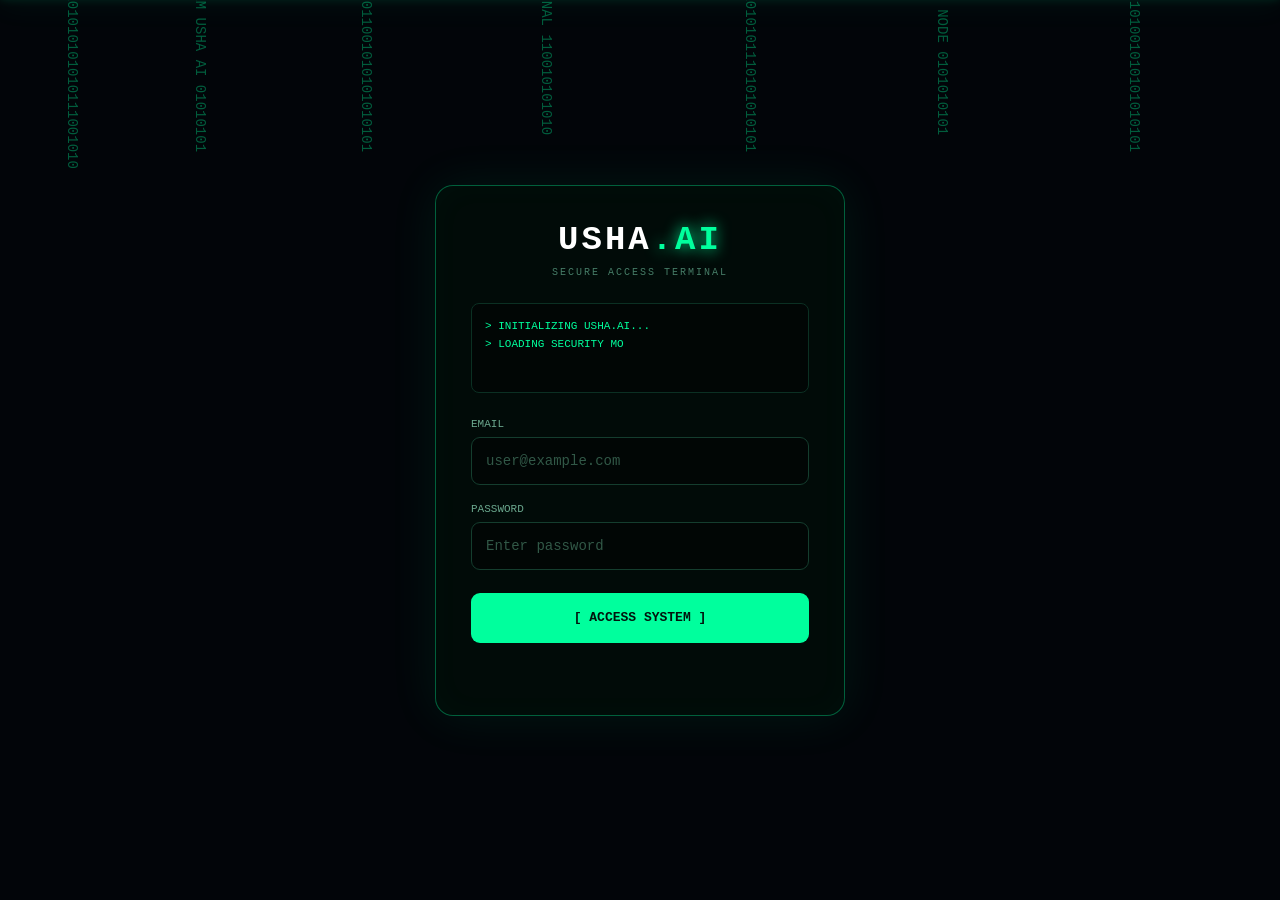
==== commit 0f209c8f: "Update index.html" ====
--- a/index.html
+++ b/index.html
@@ -1,717 +1,532 @@
 <!DOCTYPE html>
-
 <html lang="en">
 
 <head>
-
-```
-<meta charset="UTF-8">
-
-<meta
-    name="viewport"
-    content="width=device-width, initial-scale=1.0"
->
-
-<title>USHA.AI | Secure Submission</title>
-
-<link
-    rel="preconnect"
-    href="https://fonts.googleapis.com"
->
-
-<link
-    rel="preconnect"
-    href="https://fonts.googleapis.com"
-    crossorigin
->
-
-<link
-    href="https://fonts.googleapis.com/css2?family=Fira+Code:wght@400;500;600;700&family=Orbitron:wght@500;600;700;800&display=swap"
-    rel="stylesheet"
->
-
-<link
-    rel="stylesheet"
-    href="style.css"
->
-```
-
+    <meta charset="UTF-8">
+
+    <meta
+        name="viewport"
+        content="width=device-width, initial-scale=1.0"
+    >
+
+    <title>USHA.AI</title>
+
+    <link rel="stylesheet" href="style.css">
 </head>
 
 <body>
 
-<!-- =========================================
-     MATRIX BACKGROUND
-========================================= -->
-
-<canvas id="matrix"></canvas>
-
-<!-- =========================================
-     LOGIN SCREEN
-========================================= -->
-
-<div
-    id="loginScreen"
-    class="login-screen"
->
-
-```
-<div class="login-box">
-
-    <div class="login-logo">
-        USHA<span>.AI</span>
-    </div>
-
-    <div class="login-line"></div>
-
-    <div class="login-status">
-        [ SECURE ACCESS TERMINAL ]
-    </div>
-
-    <h1>
-        SYSTEM
-        <br>
-        <span>LOGIN</span>
-    </h1>
-
-    <p class="login-command">
-        root@usha:~$ authenticate_user
-    </p>
-
-    <form id="loginForm">
-
-        <label for="loginPassword">
-            ACCESS PASSWORD
-        </label>
-
-        <input
-            type="password"
-            id="loginPassword"
-            placeholder="Enter password..."
-            autocomplete="off"
-            required
+<div class="layout">
+
+    <!-- =================================================
+         SIDEBAR
+         ================================================= -->
+
+    <aside class="sidebar">
+
+        <div class="brand">
+
+            <div class="brand-logo">
+                USHA<span>.AI</span>
+            </div>
+
+            <div class="brand-line"></div>
+
+            <p>INTELLIGENCE PLATFORM</p>
+
+        </div>
+
+
+        <!-- NAVIGATION -->
+
+        <nav class="nav-menu">
+
+            <a
+                href="#home"
+                class="active"
+            >
+                Home
+            </a>
+
+            <a href="#ai-submission">
+                AI Submission
+            </a>
+
+            <a href="#admission">
+                Admission
+            </a>
+
+            <a href="#submit">
+                Submit
+            </a>
+
+        </nav>
+
+
+        <!-- LOGOUT -->
+
+        <button
+            type="button"
+            class="logout-button"
+            onclick="ushaLogout()"
         >
-
-        <button type="submit">
-            &gt; AUTHENTICATE
+            Logout
         </button>
 
-        <div
-            id="loginError"
-            class="login-error"
-        ></div>
-
-    </form>
-
-    <div class="login-footer">
-        USHA.AI // SECURE SYSTEM
-    </div>
+
+        <div class="sidebar-bottom">
+            <p>USHA.AI © 2026</p>
+        </div>
+
+    </aside>
+
+
+    <!-- =================================================
+         MAIN CONTENT
+         ================================================= -->
+
+    <main class="main-content">
+
+
+        <!-- =================================================
+             HERO
+             ================================================= -->
+
+        <section
+            id="home"
+            class="hero"
+        >
+
+            <div class="hero-badge">
+                AI POWERED PLATFORM
+            </div>
+
+            <h1>
+                Welcome to
+                <span>USHA.AI</span>
+            </h1>
+
+            <p>
+                An intelligent digital platform designed
+                to simplify AI submissions, admissions,
+                and document-based workflows.
+            </p>
+
+        </section>
+
+
+        <!-- =================================================
+             AI / ADMISSION CARDS
+             ================================================= -->
+
+        <section
+            class="coming-section"
+            id="ai-submission"
+        >
+
+            <!-- AI Submission -->
+
+            <div class="coming-card">
+
+                <div class="coming-icon">
+                    AI
+                </div>
+
+                <div class="coming-badge">
+                    COMING SOON
+                </div>
+
+                <h2>
+                    AI Submission
+                </h2>
+
+                <p>
+                    Submit your documents and information
+                    through our upcoming AI-powered
+                    submission system.
+                </p>
+
+            </div>
+
+
+            <!-- Admission -->
+
+            <div
+                class="coming-card"
+                id="admission"
+            >
+
+                <div class="coming-icon">
+                    AD
+                </div>
+
+                <div class="coming-badge">
+                    COMING SOON
+                </div>
+
+                <h2>
+                    Admission
+                </h2>
+
+                <p>
+                    A smarter admission experience is
+                    currently under development.
+                </p>
+
+            </div>
+
+        </section>
+
+
+        <!-- =================================================
+             SUBMISSION FORM
+             ================================================= -->
+
+        <section
+            class="form-section"
+            id="submit"
+        >
+
+            <div class="section-title">
+
+                <span>
+                    USHA.AI
+                </span>
+
+                <h2>
+                    Submit Your Information
+                </h2>
+
+                <p>
+                    Complete the form below to submit
+                    your information.
+                </p>
+
+            </div>
+
+
+            <form
+                id="submissionForm"
+                enctype="multipart/form-data"
+            >
+
+
+                <!-- NAME -->
+
+                <div class="form-group">
+
+                    <label for="name">
+                        Full Name
+                    </label>
+
+                    <input
+                        type="text"
+                        id="name"
+                        name="name"
+                        placeholder="Enter your full name"
+                        autocomplete="name"
+                        required
+                    >
+
+                </div>
+
+
+                <!-- EMAIL -->
+
+                <div class="form-group">
+
+                    <label for="submissionEmail">
+                        Email Address
+                    </label>
+
+                    <input
+                        type="email"
+                        id="submissionEmail"
+                        name="email"
+                        placeholder="Enter your email"
+                        autocomplete="email"
+                        required
+                    >
+
+                </div>
+
+
+                <!-- CATEGORY -->
+
+                <div class="form-group">
+
+                    <label for="category">
+                        Category
+                    </label>
+
+                    <select
+                        id="category"
+                        name="category"
+                        required
+                    >
+
+                        <option
+                            value=""
+                            selected
+                            disabled
+                        >
+                            Select a category
+                        </option>
+
+                        <option value="ai-submission">
+                            AI Submission
+                        </option>
+
+                        <option value="admission">
+                            Admission
+                        </option>
+
+                        <option value="other">
+                            Other
+                        </option>
+
+                    </select>
+
+                </div>
+
+
+                <!-- MESSAGE -->
+
+                <div class="form-group">
+
+                    <label for="message">
+                        Message
+                    </label>
+
+                    <textarea
+                        id="message"
+                        name="message"
+                        placeholder="Write your message..."
+                        required
+                    ></textarea>
+
+                </div>
+
+
+                <!-- FILE -->
+
+                <div class="form-group">
+
+                    <label for="document">
+                        Upload Document
+                    </label>
+
+                    <input
+                        type="file"
+                        id="document"
+                        name="document"
+                    >
+
+                    <span class="file-info">
+                        Maximum file size: 10 MB
+                    </span>
+
+                </div>
+
+
+                <!-- SUBMIT -->
+
+                <button
+                    type="submit"
+                    id="submitButton"
+                >
+                    Submit Information
+                </button>
+
+
+                <!-- STATUS -->
+
+                <div
+                    id="status"
+                    aria-live="polite"
+                ></div>
+
+            </form>
+
+        </section>
+
+
+        <!-- =================================================
+             FOOTER
+             ================================================= -->
+
+        <footer class="footer">
+
+            <p>
+                USHA.AI — Intelligent Digital Platform
+            </p>
+
+            <p>
+                © 2026 USHA.AI. All rights reserved.
+            </p>
+
+        </footer>
+
+    </main>
 
 </div>
-```
-
-</div>
-
-<!-- =========================================
-     LOGOUT BUTTON
-========================================= -->
-
-<button
-id="logoutBtn"
-class="logout-btn"
-type="button"
-
->
-
-```
-[ LOGOUT ]
-```
-
-</button>
-
-<!-- =========================================
-     MAIN LAYOUT
-========================================= -->
-
-<div class="layout">
-
-```
-<!-- =====================================
-     SIDEBAR
-====================================== -->
-
-<aside
-    class="sidebar"
-    id="sidebar"
->
-
-    <div class="brand">
-
-        <div class="brand-logo">
-            USHA<span>.AI</span>
-        </div>
-
-        <div class="brand-line"></div>
-
-        <p>
-            AI • INNOVATION • FUTURE
-        </p>
-
-    </div>
-
-
-    <div class="side-terminal">
-
-        <span>
-            root@usha:~$
-        </span>
-
-        <span id="sideTyping"></span>
-
-        <span class="cursor">
-            _
-        </span>
-
-    </div>
-
-
-    <nav class="nav-menu">
-
-        <a
-            href="#home"
-            class="nav-link"
-        >
-            <span>01</span>
-            HOME
-        </a>
-
-        <a
-            href="#submission"
-            class="nav-link"
-        >
-            <span>02</span>
-            SUBMIT
-        </a>
-
-    </nav>
-
-
-    <div class="sidebar-status">
-
-        <div class="system-online">
-
-            <i></i>
-
-            SYSTEM ONLINE
-
-        </div>
-
-        <small>
-            USHA.AI // 2026
-        </small>
-
-    </div>
-
-</aside>
-
-
-<!-- =====================================
-     MOBILE MENU
-====================================== -->
-
-<button
-    id="menuBtn"
-    class="menu-btn"
-    type="button"
->
-    ☰
-</button>
-
-
-<!-- =====================================
-     MAIN
-====================================== -->
-
-<main class="main-content">
-
-
-    <!-- =================================
-         HERO
-    ================================== -->
-
-    <section
-        id="home"
-        class="hero"
-    >
-
-        <div class="hero-grid"></div>
-
-
-        <div class="hero-badge">
-            USHA.AI // ACCESS_GRANTED
-        </div>
-
-
-        <h1>
-
-            SECURE
-
-            <span>
-                TRANSMISSION
-            </span>
-
-        </h1>
-
-
-        <p class="hero-description">
-
-            Submit your information
-            directly to USHA.AI.
-
-        </p>
-
-
-        <div class="hero-terminal">
-
-            <span class="terminal-green">
-                root@usha:~$
-            </span>
-
-            <span id="heroTyping"></span>
-
-            <span class="cursor">
-                _
-            </span>
-
-        </div>
-
-
-        <div class="hero-actions">
-
-            <a
-                href="#submission"
-                class="primary-btn"
-            >
-                &gt; OPEN TERMINAL
-            </a>
-
-        </div>
-
-
-        <!-- STATUS -->
-
-        <div class="stats-grid">
-
-            <div class="stat-card">
-
-                <span>
-                    01
-                </span>
-
-                <small>
-                    SECURE CHANNEL
-                </small>
-
-            </div>
-
-
-            <div class="stat-card">
-
-                <span>
-                    AI
-                </span>
-
-                <small>
-                    POWERED SYSTEM
-                </small>
-
-            </div>
-
-
-            <div class="stat-card">
-
-                <span>
-                    ON
-                </span>
-
-                <small>
-                    SYSTEM STATUS
-                </small>
-
-            </div>
-
-        </div>
-
-    </section>
-
-
-    <!-- =================================
-         SUBMISSION
-    ================================== -->
-
-    <section
-        id="submission"
-        class="form-section"
-    >
-
-
-        <div class="section-title">
-
-            <span>
-                USHA.AI // SECURE SUBMISSION
-            </span>
-
-
-            <h2>
-                SEND INFORMATION
-            </h2>
-
-
-            <p>
-                Fill in the required information
-                and transmit it to USHA.AI.
-            </p>
-
-        </div>
-
-
-        <!-- =================================
-             FORM
-        ================================== -->
-
-        <form
-            id="submissionForm"
-            action="https://formsubmit.co/iamsnkbd@protonmail.com"
-            method="POST"
-            enctype="multipart/form-data"
-        >
-
-
-            <!-- FORM SUBMIT SETTINGS -->
-
-            <input
-                type="hidden"
-                name="_subject"
-                value="New USHA.AI Submission"
-            >
-
-
-            <input
-                type="hidden"
-                name="_captcha"
-                value="false"
-            >
-
-
-            <input
-                type="hidden"
-                name="_next"
-                value="https://yourdocuments.github.io/nk.github.io/success.html"
-            >
-
-
-            <!-- =================================
-                 NAME
-            ================================== -->
-
-            <div class="field">
-
-                <label for="name">
-                    NAME
-                </label>
-
-
-                <input
-                    type="text"
-                    id="name"
-                    name="Name"
-                    placeholder="Enter your name..."
-                    required
-                >
-
-            </div>
-
-
-            <!-- =================================
-                 NUMBER
-            ================================== -->
-
-            <div class="field">
-
-                <label for="number">
-                    NUMBER
-                </label>
-
-
-                <input
-                    type="tel"
-                    id="number"
-                    name="Number"
-                    placeholder="Enter your phone number..."
-                    required
-                >
-
-            </div>
-
-
-            <!-- =================================
-                 COURSE
-            ================================== -->
-
-            <div class="field">
-
-                <label for="course">
-                    SELECT COURSE
-                </label>
-
-
-                <select
-                    id="course"
-                    name="Course"
-                    required
-                >
-
-                    <option value="">
-                        Select a course
-                    </option>
-
-
-                    <option value="AI Driven UX/UI Career Program">
-                        AI Driven UX/UI Career Program
-                    </option>
-
-
-                    <option value="AI Powered Cyber Security and Ethical Hacking">
-                        AI Powered Cyber Security & Ethical Hacking
-                    </option>
-
-
-                    <option value="AI Powered Graphic Design">
-                        AI Powered Graphic Design
-                    </option>
-
-
-                    <option value="AI Powered Motion Graphics">
-                        AI Powered Motion Graphics
-                    </option>
-
-
-                    <option value="AI Powered 100 Days Kidz Spoken English">
-                        AI Powered 100 Days Kidz Spoken English
-                    </option>
-
-                </select>
-
-            </div>
-
-
-            <!-- =================================
-                 TEXT / MESSAGE
-            ================================== -->
-
-            <div class="field">
-
-                <label for="message">
-                    TEXT / MESSAGE
-                </label>
-
-
-                <textarea
-                    id="message"
-                    name="Message"
-                    placeholder="Write your message..."
-                    required
-                ></textarea>
-
-            </div>
-
-
-            <!-- =================================
-                 IMAGE
-            ================================== -->
-
-            <div class="field">
-
-                <label for="image">
-                    UPLOAD IMAGE
-                </label>
-
-
-                <input
-                    type="file"
-                    id="image"
-                    name="attachment"
-                    accept="image/png,image/jpeg,image/webp"
-                >
-
-
-                <small class="file-info">
-                    PNG / JPG / JPEG / WEBP
-                </small>
-
-            </div>
-
-
-            <!-- =================================
-                 TRANSMIT BUTTON
-            ================================== -->
-
-            <button
-                type="submit"
-                id="submitButton"
-                class="submit"
-            >
-
-                <span class="submit-normal">
-                    &gt; TRANSMIT DATA
-                </span>
-
-
-                <span
-                    class="submit-loading"
-                    aria-hidden="true"
-                >
-                    &gt; TRANSMITTING...
-                </span>
-
-            </button>
-
-
-            <!-- =================================
-                 TRANSMISSION STATUS
-            ================================== -->
-
-            <div
-                id="transmissionStatus"
-                class="transmission-status"
-            >
-
-                <div class="status-text">
-                    SYSTEM READY
-                </div>
-
-
-                <div class="progress-bar">
-
-                    <div
-                        id="progressBar"
-                        class="progress-fill"
-                    ></div>
-
-                </div>
-
-
-                <div
-                    id="progressText"
-                    class="progress-text"
-                >
-                    0%
-                </div>
-
-            </div>
-
-        </form>
-
-
-    </section>
-
-
-    <!-- =================================
-         TERMINAL LOG
-    ================================== -->
-
-    <section class="terminal-section">
-
-        <div class="section-title">
-
-            <span>
-                SYSTEM TERMINAL
-            </span>
-
-
-            <h2>
-                LIVE LOG
-            </h2>
-
-        </div>
-
-
-        <div class="terminal-window">
-
-
-            <div class="terminal-bar">
-
-                <span></span>
-
-                <span></span>
-
-                <span></span>
-
-                <b>
-                    USHA.AI // TERMINAL
-                </b>
-
-            </div>
-
-
-            <div
-                id="terminalOutput"
-                class="terminal-output"
-            >
-
-                <div>
-                    <b>root@usha:~$</b>
-                    system_boot --complete
-                </div>
-
-
-                <div>
-                    <b>root@usha:~$</b>
-                    security_layer --active
-                </div>
-
-
-                <div>
-                    <b>root@usha:~$</b>
-                    transmission_api --ready
-                </div>
-
-            </div>
-
-        </div>
-
-    </section>
-
-
-    <!-- =================================
-         FOOTER
-    ================================== -->
-
-    <footer class="footer">
-
-        <p>
-            © 2026 USHA.AI
-        </p>
-
-
-        <p>
-            AI • INNOVATION • FUTURE
-        </p>
-
-    </footer>
-
-
-</main>
-```
-
-</div>
-
-<!-- =========================================
-     JAVASCRIPT
-========================================= -->
-
-<script src="script.js"></script>
+
+
+<!-- =====================================================
+     AUTH SYSTEM
+     ===================================================== -->
+
+<script src="auth.js"></script>
+
+
+<!-- =====================================================
+     PAGE SCRIPT
+     ===================================================== -->
+
+<script>
+
+document.addEventListener(
+    "DOMContentLoaded",
+    () => {
+
+        const form =
+            document.getElementById(
+                "submissionForm"
+            );
+
+        const button =
+            document.getElementById(
+                "submitButton"
+            );
+
+        const status =
+            document.getElementById(
+                "status"
+            );
+
+
+        /* ---------------------------------------------
+           FORM DEMO SUBMISSION
+           --------------------------------------------- */
+
+        if (form) {
+
+            form.addEventListener(
+                "submit",
+                (event) => {
+
+                    event.preventDefault();
+
+                    if (!form.checkValidity()) {
+
+                        form.reportValidity();
+
+                        return;
+                    }
+
+
+                    const file =
+                        document.getElementById(
+                            "document"
+                        );
+
+
+                    /* File size */
+
+                    if (
+                        file &&
+                        file.files.length > 0
+                    ) {
+
+                        const maxSize =
+                            10 * 1024 * 1024;
+
+                        if (
+                            file.files[0].size >
+                            maxSize
+                        ) {
+
+                            status.textContent =
+                                "File must be 10 MB or less.";
+
+                            status.style.color =
+                                "#ff5577";
+
+                            return;
+                        }
+
+                    }
+
+
+                    /* Loading */
+
+                    button.disabled = true;
+
+                    button.textContent =
+                        "Submitting...";
+
+                    status.textContent =
+                        "Processing your submission...";
+
+                    status.style.color =
+                        "#aab5d1";
+
+
+                    setTimeout(
+                        () => {
+
+                            button.disabled = false;
+
+                            button.textContent =
+                                "Submit Information";
+
+                            status.textContent =
+                                "Submission received successfully.";
+
+                            status.style.color =
+                                "#00e6a8";
+
+                            form.reset();
+
+                        },
+                        1200
+                    );
+
+                }
+            );
+
+        }
+
+
+        /* ---------------------------------------------
+           AUTO-FILL LOGIN EMAIL
+           --------------------------------------------- */
+
+        const savedEmail =
+            localStorage.getItem(
+                "usha_ai_user_email"
+            );
+
+        const emailField =
+            document.getElementById(
+                "submissionEmail"
+            );
+
+        if (
+            savedEmail &&
+            emailField
+        ) {
+
+            emailField.value =
+                savedEmail;
+
+        }
+
+    }
+
+);
+
+</script>
 
 </body>
-
 </html>
--- a/style.css
+++ b/style.css
@@ -1,1128 +1,1704 @@
-@import url('https://fonts.googleapis.com/css2?family=Fira+Code:wght@400;500;600;700&family=Orbitron:wght@500;600;700;800&display=swap');
+/* =========================================================
+   USHA.AI — COMPLETE STYLE.CSS
+   Modern AI / Futuristic / Responsive Design
+   Works with the current index.html
+   ========================================================= */
+
+/* =========================
+   ROOT VARIABLES
+   ========================= */
 
 :root {
---green: #00ff88;
---cyan: #00eaff;
---dark: #020604;
---panel: rgba(3, 15, 10, 0.92);
---border: rgba(0, 255, 136, 0.18);
---text: #d9ffe9;
---muted: #6f8f7d;
---red: #ff3158;
-}
+    --bg: #050816;
+    --bg-secondary: #080d1f;
+    --card: rgba(13, 20, 42, 0.78);
+    --card-solid: #0d142a;
+
+    --primary: #00e5ff;
+    --primary-dark: #00a9bd;
+    --secondary: #7c3cff;
+    --accent: #00ffb3;
+
+    --text: #f4f7ff;
+    --text-soft: #aab5d1;
+    --text-muted: #697594;
+
+    --border: rgba(0, 229, 255, 0.16);
+    --border-hover: rgba(0, 229, 255, 0.55);
+
+    --danger: #ff4d6d;
+    --success: #00e6a8;
+
+    --sidebar-width: 270px;
+
+    --shadow:
+        0 20px 60px rgba(0, 0, 0, 0.45);
+
+    --glow:
+        0 0 25px rgba(0, 229, 255, 0.20);
+
+    --radius: 20px;
+}
+
+
+/* =========================
+   RESET
+   ========================= */
 
 * {
-  margin: 0;
-  padding: 0;
-  box-sizing: border-box;
-  }
+    margin: 0;
+    padding: 0;
+    box-sizing: border-box;
+}
 
 html {
-scroll-behavior: smooth;
+    scroll-behavior: smooth;
 }
 
 body {
-background: var(--dark);
-color: var(--text);
-font-family: "Fira Code", monospace;
-overflow-x: hidden;
-}
+    min-height: 100vh;
+
+    font-family:
+        Inter,
+        "Segoe UI",
+        Roboto,
+        Arial,
+        sans-serif;
+
+    background:
+        radial-gradient(
+            circle at 15% 10%,
+            rgba(124, 60, 255, 0.12),
+            transparent 30%
+        ),
+        radial-gradient(
+            circle at 85% 20%,
+            rgba(0, 229, 255, 0.09),
+            transparent 30%
+        ),
+        linear-gradient(
+            135deg,
+            #03050d 0%,
+            #050816 45%,
+            #070b19 100%
+        );
+
+    color: var(--text);
+
+    line-height: 1.6;
+
+    overflow-x: hidden;
+}
+
+body::before {
+    content: "";
+
+    position: fixed;
+    inset: 0;
+
+    pointer-events: none;
+
+    background-image:
+        linear-gradient(
+            rgba(255, 255, 255, 0.015) 1px,
+            transparent 1px
+        ),
+        linear-gradient(
+            90deg,
+            rgba(255, 255, 255, 0.015) 1px,
+            transparent 1px
+        );
+
+    background-size: 50px 50px;
+
+    mask-image: linear-gradient(
+        to bottom,
+        black,
+        transparent 85%
+    );
+
+    z-index: -1;
+}
+
+
+/* =========================
+   SELECTION
+   ========================= */
+
+::selection {
+    background: var(--primary);
+    color: #001014;
+}
+
+
+/* =========================
+   SCROLLBAR
+   ========================= */
+
+::-webkit-scrollbar {
+    width: 8px;
+}
+
+::-webkit-scrollbar-track {
+    background: #03050d;
+}
+
+::-webkit-scrollbar-thumb {
+    background:
+        linear-gradient(
+            var(--secondary),
+            var(--primary)
+        );
+
+    border-radius: 20px;
+}
+
+::-webkit-scrollbar-thumb:hover {
+    background: var(--primary);
+}
+
+
+/* =========================
+   LINKS
+   ========================= */
 
 a {
-color: inherit;
-text-decoration: none;
-}
-
-/* MATRIX */
-
-#matrix {
-position: fixed;
-inset: 0;
-width: 100%;
-height: 100%;
-
-```
-opacity: 0.08;
-
-pointer-events: none;
-
-z-index: -5;
-```
-
-}
-
-/* SCANLINE */
-
-.scanline {
-position: fixed;
-inset: 0;
-
-```
-height: 3px;
-
-background: rgba(0, 255, 136, 0.08);
-
-box-shadow: 0 0 15px rgba(0, 255, 136, 0.2);
-
-pointer-events: none;
-
-z-index: 999;
-
-animation: scan 7s linear infinite;
-```
-
-}
-
-@keyframes scan {
-
-```
-0% {
-    transform: translateY(-10px);
-}
-
-100% {
-    transform: translateY(100vh);
-}
-```
-
-}
-
-/* APP */
-
-.app {
-min-height: 100vh;
-
-```
-display: flex;
-```
-
-}
-
-/* SIDEBAR */
+    color: inherit;
+    text-decoration: none;
+}
+
+
+/* =========================
+   LAYOUT
+   ========================= */
+
+.layout {
+    min-height: 100vh;
+    display: flex;
+}
+
+
+/* =========================
+   SIDEBAR
+   ========================= */
 
 .sidebar {
-position: fixed;
-
-```
-width: 270px;
-height: 100vh;
-
-padding: 35px 25px;
-
-background: rgba(1, 8, 5, 0.96);
-
-border-right: 1px solid var(--border);
-
-display: flex;
-flex-direction: column;
-justify-content: space-between;
-
-z-index: 20;
-```
-
-}
+    position: fixed;
+
+    top: 0;
+    left: 0;
+
+    width: var(--sidebar-width);
+    height: 100vh;
+
+    display: flex;
+    flex-direction: column;
+
+    padding: 38px 25px 25px;
+
+    background:
+        linear-gradient(
+            180deg,
+            rgba(9, 14, 32, 0.97),
+            rgba(4, 8, 20, 0.98)
+        );
+
+    border-right: 1px solid var(--border);
+
+    box-shadow:
+        15px 0 50px rgba(0, 0, 0, 0.25);
+
+    z-index: 1000;
+
+    backdrop-filter: blur(20px);
+    -webkit-backdrop-filter: blur(20px);
+}
+
+
+/* =========================
+   BRAND
+   ========================= */
 
 .brand {
-padding-bottom: 30px;
-
-```
-border-bottom: 1px solid var(--border);
-```
-
-}
-
-.brand-symbol {
-color: var(--green);
-
-```
-font-size: 24px;
-font-weight: 700;
-
-margin-bottom: 5px;
-
-text-shadow: 0 0 15px var(--green);
-```
-
-}
-
-.brand-name {
-font-family: Orbitron, sans-serif;
-
-```
-font-size: 29px;
-font-weight: 800;
-
-letter-spacing: 2px;
-```
-
-}
-
-.brand-name span {
-color: var(--green);
-}
-
-.brand-status {
-margin-top: 10px;
-
-```
-color: var(--green);
-
-font-size: 9px;
-letter-spacing: 1.5px;
-```
-
-}
-
-/* TERMINAL */
-
-.terminal-line {
-margin: 25px 0;
-
-```
-color: var(--muted);
-
-font-size: 11px;
-```
-
-}
-
-.terminal-line span {
-color: var(--green);
-}
-
-/* NAV */
-
-.nav {
-display: flex;
-flex-direction: column;
-
-```
-gap: 6px;
-```
-
-}
-
-.nav-link {
-padding: 13px 10px;
-
-```
-color: #799382;
-
-border-left: 2px solid transparent;
-
-font-size: 12px;
-
-transition: 0.25s ease;
-```
-
-}
-
-.nav-link span {
-color: #3d5c49;
-margin-right: 8px;
-}
-
-.nav-link:hover,
-.nav-link.active {
-color: var(--green);
-
-```
-background: rgba(0, 255, 136, 0.05);
-
-border-left-color: var(--green);
-
-text-shadow: 0 0 10px rgba(0, 255, 136, 0.5);
-```
-
-}
-
-/* SIDEBAR BOTTOM */
+    text-align: center;
+    margin-bottom: 55px;
+}
+
+.brand-logo {
+    font-size: 31px;
+
+    font-weight: 900;
+
+    letter-spacing: 2px;
+
+    color: #ffffff;
+
+    text-shadow:
+        0 0 10px rgba(255,255,255,0.15);
+}
+
+.brand-logo span {
+    color: var(--primary);
+
+    text-shadow:
+        0 0 10px rgba(0,229,255,0.6),
+        0 0 30px rgba(0,229,255,0.25);
+}
+
+.brand-line {
+    width: 65px;
+    height: 2px;
+
+    margin: 14px auto;
+
+    background:
+        linear-gradient(
+            90deg,
+            transparent,
+            var(--primary),
+            transparent
+        );
+
+    box-shadow:
+        0 0 12px var(--primary);
+}
+
+.brand p {
+    color: var(--text-muted);
+
+    font-size: 10px;
+
+    letter-spacing: 2px;
+
+    font-weight: 700;
+}
+
+
+/* =========================
+   NAVIGATION
+   ========================= */
+
+.nav-menu {
+    display: flex;
+    flex-direction: column;
+
+    gap: 9px;
+}
+
+.nav-menu a {
+    position: relative;
+
+    display: flex;
+    align-items: center;
+
+    min-height: 48px;
+
+    padding: 0 18px;
+
+    border: 1px solid transparent;
+
+    border-radius: 12px;
+
+    color: var(--text-soft);
+
+    font-size: 14px;
+    font-weight: 600;
+
+    transition:
+        color 0.25s ease,
+        background 0.25s ease,
+        border 0.25s ease,
+        transform 0.25s ease;
+}
+
+.nav-menu a::before {
+    content: "";
+
+    width: 0;
+    height: 2px;
+
+    position: absolute;
+
+    left: 0;
+    top: 50%;
+
+    transform: translateY(-50%);
+
+    background: var(--primary);
+
+    box-shadow:
+        0 0 10px var(--primary);
+
+    transition: width 0.25s ease;
+}
+
+.nav-menu a:hover {
+    color: #ffffff;
+
+    background:
+        rgba(0, 229, 255, 0.07);
+
+    border-color:
+        rgba(0, 229, 255, 0.12);
+
+    transform: translateX(4px);
+}
+
+.nav-menu a:hover::before {
+    width: 4px;
+}
+
+.nav-menu a.active {
+    color: var(--primary);
+
+    background:
+        linear-gradient(
+            90deg,
+            rgba(0,229,255,0.13),
+            rgba(124,60,255,0.08)
+        );
+
+    border-color:
+        rgba(0,229,255,0.18);
+
+    box-shadow:
+        inset 0 0 20px rgba(0,229,255,0.03),
+        0 0 20px rgba(0,229,255,0.05);
+}
+
+.nav-menu a.active::before {
+    width: 4px;
+}
+
+
+/* =========================
+   LOGOUT
+   ========================= */
+
+.logout-button {
+    width: 100%;
+
+    margin-top: auto;
+
+    min-height: 46px;
+
+    border: 1px solid rgba(255,77,109,0.20);
+
+    border-radius: 12px;
+
+    background:
+        rgba(255,77,109,0.05);
+
+    color: #ff8da3;
+
+    font-size: 13px;
+
+    font-weight: 700;
+
+    cursor: pointer;
+
+    transition:
+        all 0.25s ease;
+}
+
+.logout-button:hover {
+    color: #ffffff;
+
+    background:
+        rgba(255,77,109,0.12);
+
+    border-color:
+        rgba(255,77,109,0.55);
+
+    box-shadow:
+        0 0 20px rgba(255,77,109,0.12);
+
+    transform: translateY(-2px);
+}
+
+.logout-button:active {
+    transform: translateY(0);
+}
+
+
+/* =========================
+   SIDEBAR BOTTOM
+   ========================= */
 
 .sidebar-bottom {
-color: var(--muted);
-
-```
-font-size: 9px;
-
-line-height: 2;
-```
-
-}
-
-.connection {
-color: var(--green);
-
-```
-margin-bottom: 5px;
-```
-
-}
-
-.connection span {
-display: inline-block;
-
-```
-width: 7px;
-height: 7px;
-
-margin-right: 6px;
-
-border-radius: 50%;
-
-background: var(--green);
-
-box-shadow: 0 0 10px var(--green);
-```
-
-}
-
-/* MAIN */
-
-.main {
-width: calc(100% - 270px);
-
-```
-margin-left: 270px;
-```
-
-}
-
-/* SECTION */
-
-.section {
-min-height: 100vh;
-
-```
-padding: 110px 8%;
-
-border-bottom: 1px solid rgba(0, 255, 136, 0.07);
-```
-
-}
-
-/* HERO */
+    text-align: center;
+
+    margin-top: 22px;
+
+    color: var(--text-muted);
+
+    font-size: 11px;
+
+    letter-spacing: 0.5px;
+}
+
+
+/* =========================
+   MAIN CONTENT
+   ========================= */
+
+.main-content {
+    width: calc(100% - var(--sidebar-width));
+
+    margin-left: var(--sidebar-width);
+
+    min-height: 100vh;
+
+    padding: 0 55px 60px;
+}
+
+
+/* =========================
+   HERO
+   ========================= */
 
 .hero {
-min-height: 100vh;
-
-```
-display: flex;
-flex-direction: column;
-justify-content: center;
-
-position: relative;
-```
-
-}
-
-.terminal-tag {
-color: var(--green);
-
-```
-font-size: 12px;
-
-margin-bottom: 25px;
-
-animation: blink 1.5s infinite;
-```
-
-}
-
-@keyframes blink {
-
-```
-50% {
-    opacity: 0.45;
-}
-```
-
-}
+    position: relative;
+
+    min-height: 620px;
+
+    display: flex;
+    flex-direction: column;
+
+    justify-content: center;
+
+    align-items: flex-start;
+
+    padding:
+        90px
+        clamp(20px, 7vw, 110px);
+
+    overflow: hidden;
+
+    border-bottom:
+        1px solid rgba(0,229,255,0.08);
+}
+
+.hero::before {
+    content: "";
+
+    position: absolute;
+
+    width: 500px;
+    height: 500px;
+
+    right: -150px;
+    top: 80px;
+
+    border-radius: 50%;
+
+    background:
+        radial-gradient(
+            circle,
+            rgba(0,229,255,0.16),
+            transparent 65%
+        );
+
+    filter: blur(20px);
+
+    animation:
+        floatGlow 7s ease-in-out infinite;
+}
+
+.hero::after {
+    content: "";
+
+    position: absolute;
+
+    width: 350px;
+    height: 350px;
+
+    left: -150px;
+    bottom: -120px;
+
+    border-radius: 50%;
+
+    background:
+        radial-gradient(
+            circle,
+            rgba(124,60,255,0.18),
+            transparent 70%
+        );
+
+    filter: blur(25px);
+
+    animation:
+        floatGlow 9s ease-in-out infinite reverse;
+}
+
+.hero > * {
+    position: relative;
+    z-index: 2;
+}
+
+
+/* =========================
+   HERO BADGE
+   ========================= */
+
+.hero-badge {
+    display: inline-flex;
+
+    align-items: center;
+
+    padding: 8px 15px;
+
+    margin-bottom: 22px;
+
+    border:
+        1px solid rgba(0,229,255,0.28);
+
+    border-radius: 100px;
+
+    background:
+        rgba(0,229,255,0.06);
+
+    color: var(--primary);
+
+    font-size: 11px;
+
+    font-weight: 800;
+
+    letter-spacing: 3px;
+
+    box-shadow:
+        0 0 20px rgba(0,229,255,0.06);
+}
+
+.hero-badge::before {
+    content: "";
+
+    width: 6px;
+    height: 6px;
+
+    margin-right: 9px;
+
+    border-radius: 50%;
+
+    background: var(--accent);
+
+    box-shadow:
+        0 0 10px var(--accent);
+
+    animation: pulse 1.8s infinite;
+}
+
+
+/* =========================
+   HERO TITLE
+   ========================= */
 
 .hero h1 {
-max-width: 900px;
-
-```
-font-family: Orbitron, sans-serif;
-
-font-size: clamp(45px, 8vw, 100px);
-
-line-height: 1;
-
-letter-spacing: 4px;
-
-margin-bottom: 35px;
-
-color: #effff5;
-```
-
+    max-width: 900px;
+
+    font-size:
+        clamp(42px, 6vw, 82px);
+
+    line-height: 1.05;
+
+    font-weight: 900;
+
+    letter-spacing: -3px;
+
+    margin-bottom: 25px;
+
+    color: #ffffff;
 }
 
 .hero h1 span {
-color: var(--green);
-
-```
-text-shadow:
-    0 0 15px rgba(0, 255, 136, 0.6),
-    0 0 50px rgba(0, 255, 136, 0.2);
-
-animation: glitch 3s infinite;
-```
-
-}
-
-@keyframes glitch {
-
-```
-0%, 90%, 100% {
-    transform: none;
-}
-
-92% {
-    transform: translateX(3px);
-}
-
-94% {
-    transform: translateX(-3px);
-}
-```
-
-}
-
-.hero-terminal {
-display: flex;
-align-items: center;
-
-```
-gap: 8px;
-
-min-height: 30px;
-
-color: #b3cdbd;
-
-margin-bottom: 25px;
-```
-
-}
-
-.green {
-color: var(--green) !important;
-}
-
-.cursor {
-color: var(--green);
-
-```
-animation: cursorBlink 0.7s infinite;
-```
-
-}
-
-@keyframes cursorBlink {
-
-```
-50% {
-    opacity: 0;
-}
-```
-
+    display: inline-block;
+
+    color: transparent;
+
+    background:
+        linear-gradient(
+            90deg,
+            var(--primary),
+            #8b5cf6,
+            var(--accent)
+        );
+
+    background-clip: text;
+    -webkit-background-clip: text;
+
+    text-shadow:
+        0 0 30px rgba(0,229,255,0.12);
 }
 
 .hero p {
-max-width: 650px;
-
-```
-color: var(--muted);
-
-font-size: 15px;
-
-line-height: 2;
-
-margin-bottom: 35px;
-```
-
-}
-
-/* BUTTONS */
-
-.hero-buttons {
-display: flex;
-
-```
-flex-wrap: wrap;
-
-gap: 12px;
-
-margin-bottom: 60px;
-```
-
-}
-
-.btn {
-padding: 14px 20px;
-
-```
-border: 1px solid var(--green);
-
-font-size: 11px;
-
-transition: 0.3s ease;
-```
-
-}
-
-.btn.primary {
-background: var(--green);
-
-```
-color: #001509;
-
-font-weight: 700;
-```
-
-}
-
-.btn.secondary {
-color: var(--green);
-}
-
-.btn:hover {
-transform: translateY(-3px);
-
-```
-box-shadow: 0 0 25px rgba(0, 255, 136, 0.2);
-```
-
-}
-
-/* SYSTEM GRID */
-
-.system-grid {
-display: grid;
-
-```
-grid-template-columns: repeat(4, 1fr);
-
-max-width: 850px;
-
-border: 1px solid var(--border);
-```
-
-}
-
-.system-card {
-min-height: 120px;
-
-```
-padding: 18px;
-
-border-right: 1px solid var(--border);
-
-display: flex;
-flex-direction: column;
-justify-content: space-between;
-
-background: rgba(0, 255, 136, 0.015);
-```
-
-}
-
-.system-card:last-child {
-border-right: none;
-}
-
-.system-card .number {
-color: #456452;
-
-```
-font-size: 10px;
-```
-
-}
-
-.system-card strong {
-font-family: Orbitron, sans-serif;
-
-```
-color: var(--green);
-
-font-size: 16px;
-```
-
-}
-
-.system-card small {
-color: var(--muted);
-
-```
-font-size: 8px;
-```
-
-}
-
-/* SECTION HEADER */
-
-.section-header {
-margin-bottom: 50px;
-}
-
-.section-header > span {
-color: var(--green);
-
-```
-font-size: 10px;
-
-letter-spacing: 3px;
-```
-
-}
-
-.section-header h2 {
-margin: 12px 0;
-
-```
-font-family: Orbitron, sans-serif;
-
-font-size: clamp(30px, 5vw, 55px);
-```
-
-}
-
-.section-header h2 em {
-color: var(--green);
-
-```
-font-style: normal;
-```
-
-}
-
-.section-header p {
-color: var(--muted);
-
-```
-font-size: 13px;
-```
-
-}
-
-/* CYBER BOX */
-
-.cyber-box,
-.form-wrapper {
-max-width: 1000px;
-
-```
-border: 1px solid var(--border);
-
-background: var(--panel);
-
-box-shadow:
-    0 0 40px rgba(0, 255, 136, 0.025);
-```
-
-}
-
-.terminal-header {
-height: 45px;
-
-```
-padding: 0 18px;
-
-display: flex;
-align-items: center;
-
-gap: 6px;
-
-border-bottom: 1px solid var(--border);
-
-background: rgba(0, 255, 136, 0.025);
-```
-
-}
-
-.terminal-header span {
-color: var(--green);
-
-```
-font-size: 8px;
-```
-
-}
-
-.terminal-header label {
-margin-left: 12px;
-
-```
-color: var(--muted);
-
-font-size: 10px;
-```
-
-}
-
-.terminal-body {
-padding: 40px;
-
-```
-min-height: 300px;
-```
-
-}
-
-.terminal-body p {
-margin-bottom: 13px;
-
-```
-font-size: 12px;
-```
-
-}
-
-.muted {
-color: var(--muted);
-}
-
-.coming {
-display: inline-block;
-
-```
-margin: 20px 0;
-
-padding: 10px 15px;
-
-border: 1px solid var(--green);
-
-color: var(--green);
-
-font-size: 11px;
-
-animation: pulse 2s infinite;
-```
-
-}
+    max-width: 650px;
+
+    color: var(--text-soft);
+
+    font-size:
+        clamp(16px, 2vw, 20px);
+
+    line-height: 1.8;
+}
+
+
+/* =========================
+   COMING SOON SECTION
+   ========================= */
+
+.coming-section {
+    display: grid;
+
+    grid-template-columns:
+        repeat(2, minmax(0, 1fr));
+
+    gap: 25px;
+
+    max-width: 1100px;
+
+    margin:
+        70px auto;
+
+    padding: 0 20px;
+}
+
+
+/* =========================
+   COMING CARDS
+   ========================= */
+
+.coming-card {
+    position: relative;
+
+    min-height: 270px;
+
+    display: flex;
+    flex-direction: column;
+
+    justify-content: center;
+
+    align-items: flex-start;
+
+    padding: 38px;
+
+    overflow: hidden;
+
+    border:
+        1px solid var(--border);
+
+    border-radius: var(--radius);
+
+    background:
+        linear-gradient(
+            145deg,
+            rgba(15,24,49,0.90),
+            rgba(7,13,29,0.82)
+        );
+
+    box-shadow:
+        var(--shadow);
+
+    backdrop-filter: blur(15px);
+
+    transition:
+        transform 0.35s ease,
+        border-color 0.35s ease,
+        box-shadow 0.35s ease;
+}
+
+.coming-card::before {
+    content: "";
+
+    position: absolute;
+
+    width: 180px;
+    height: 180px;
+
+    right: -70px;
+    bottom: -70px;
+
+    border-radius: 50%;
+
+    background:
+        radial-gradient(
+            circle,
+            rgba(0,229,255,0.12),
+            transparent 70%
+        );
+
+    pointer-events: none;
+}
+
+.coming-card:hover {
+    transform:
+        translateY(-8px);
+
+    border-color:
+        var(--border-hover);
+
+    box-shadow:
+        0 25px 70px rgba(0,0,0,0.50),
+        0 0 30px rgba(0,229,255,0.07);
+}
+
+
+/* =========================
+   COMING ICON
+   ========================= */
+
+.coming-icon {
+    width: 62px;
+    height: 62px;
+
+    display: flex;
+    align-items: center;
+    justify-content: center;
+
+    margin-bottom: 22px;
+
+    border-radius: 17px;
+
+    border:
+        1px solid rgba(0,229,255,0.28);
+
+    background:
+        linear-gradient(
+            135deg,
+            rgba(0,229,255,0.13),
+            rgba(124,60,255,0.12)
+        );
+
+    color: var(--primary);
+
+    font-size: 16px;
+
+    font-weight: 900;
+
+    letter-spacing: 1px;
+
+    box-shadow:
+        0 0 25px rgba(0,229,255,0.07);
+}
+
+.coming-card h2 {
+    margin-bottom: 10px;
+
+    color: #ffffff;
+
+    font-size: 25px;
+
+    font-weight: 800;
+}
+
+.coming-card p {
+    max-width: 420px;
+
+    color: var(--text-muted);
+
+    font-size: 14px;
+}
+
+
+/* =========================
+   COMING BADGE
+   ========================= */
+
+.coming-badge {
+    display: inline-flex;
+
+    padding: 5px 10px;
+
+    margin-bottom: 14px;
+
+    border-radius: 50px;
+
+    border:
+        1px solid rgba(124,60,255,0.30);
+
+    background:
+        rgba(124,60,255,0.08);
+
+    color: #bda4ff;
+
+    font-size: 9px;
+
+    font-weight: 900;
+
+    letter-spacing: 1.5px;
+}
+
+
+/* =========================
+   FORM SECTION
+   ========================= */
+
+.form-section {
+    max-width: 900px;
+
+    margin:
+        100px auto 80px;
+
+    padding: 0 20px;
+}
+
+
+/* =========================
+   SECTION TITLE
+   ========================= */
+
+.section-title {
+    margin-bottom: 40px;
+
+    text-align: center;
+}
+
+.section-title > span {
+    display: inline-block;
+
+    margin-bottom: 12px;
+
+    color: var(--primary);
+
+    font-size: 10px;
+
+    font-weight: 900;
+
+    letter-spacing: 3px;
+}
+
+.section-title h2 {
+    margin-bottom: 10px;
+
+    font-size:
+        clamp(30px, 4vw, 45px);
+
+    line-height: 1.2;
+
+    font-weight: 900;
+
+    color: #ffffff;
+}
+
+.section-title p {
+    color: var(--text-muted);
+
+    font-size: 14px;
+}
+
+
+/* =========================
+   FORM
+   ========================= */
+
+#submissionForm {
+    position: relative;
+
+    padding: 38px;
+
+    border:
+        1px solid var(--border);
+
+    border-radius: 24px;
+
+    background:
+        linear-gradient(
+            145deg,
+            rgba(14,22,46,0.90),
+            rgba(7,12,27,0.92)
+        );
+
+    box-shadow:
+        0 30px 90px rgba(0,0,0,0.40);
+
+    backdrop-filter: blur(18px);
+    -webkit-backdrop-filter: blur(18px);
+}
+
+#submissionForm::before {
+    content: "";
+
+    position: absolute;
+
+    top: 0;
+    left: 10%;
+
+    width: 80%;
+    height: 1px;
+
+    background:
+        linear-gradient(
+            90deg,
+            transparent,
+            var(--primary),
+            transparent
+        );
+
+    box-shadow:
+        0 0 15px var(--primary);
+
+    opacity: 0.7;
+}
+
+
+/* =========================
+   FORM GROUP
+   ========================= */
+
+.form-group {
+    margin-bottom: 23px;
+}
+
+.form-group label {
+    display: block;
+
+    margin-bottom: 8px;
+
+    color: #dce4fa;
+
+    font-size: 12px;
+
+    font-weight: 700;
+
+    letter-spacing: 0.5px;
+}
+
+
+/* =========================
+   INPUTS
+   ========================= */
+
+.form-group input,
+.form-group select,
+.form-group textarea {
+    width: 100%;
+
+    border:
+        1px solid rgba(120,140,190,0.17);
+
+    border-radius: 12px;
+
+    outline: none;
+
+    background:
+        rgba(3,7,18,0.75);
+
+    color: #ffffff;
+
+    font-family: inherit;
+
+    font-size: 14px;
+
+    transition:
+        border-color 0.25s ease,
+        box-shadow 0.25s ease,
+        background 0.25s ease;
+}
+
+.form-group input,
+.form-group select {
+    height: 50px;
+
+    padding:
+        0 15px;
+}
+
+.form-group textarea {
+    min-height: 145px;
+
+    padding: 14px 15px;
+
+    resize: vertical;
+}
+
+.form-group input::placeholder,
+.form-group textarea::placeholder {
+    color: #4f5b78;
+}
+
+.form-group input:hover,
+.form-group select:hover,
+.form-group textarea:hover {
+    border-color:
+        rgba(0,229,255,0.28);
+}
+
+.form-group input:focus,
+.form-group select:focus,
+.form-group textarea:focus {
+    border-color:
+        var(--primary);
+
+    background:
+        rgba(0,229,255,0.025);
+
+    box-shadow:
+        0 0 0 3px rgba(0,229,255,0.06),
+        0 0 25px rgba(0,229,255,0.06);
+}
+
+
+/* =========================
+   SELECT
+   ========================= */
+
+.form-group select {
+    appearance: none;
+    -webkit-appearance: none;
+
+    cursor: pointer;
+
+    background-image:
+        linear-gradient(45deg, transparent 50%, var(--primary) 50%),
+        linear-gradient(135deg, var(--primary) 50%, transparent 50%);
+
+    background-position:
+        calc(100% - 19px) 21px,
+        calc(100% - 13px) 21px;
+
+    background-size:
+        6px 6px,
+        6px 6px;
+
+    background-repeat: no-repeat;
+}
+
+.form-group select option {
+    background: #0b1124;
+
+    color: #ffffff;
+}
+
+
+/* =========================
+   FILE INPUT
+   ========================= */
+
+.form-group input[type="file"] {
+    height: auto;
+
+    padding: 10px;
+
+    cursor: pointer;
+}
+
+.form-group input[type="file"]::file-selector-button {
+    margin-right: 12px;
+
+    padding: 9px 14px;
+
+    border: 0;
+
+    border-radius: 8px;
+
+    background:
+        linear-gradient(
+            135deg,
+            var(--secondary),
+            #5b21b6
+        );
+
+    color: #ffffff;
+
+    font-family: inherit;
+
+    font-size: 12px;
+
+    font-weight: 700;
+
+    cursor: pointer;
+
+    transition:
+        opacity 0.2s ease;
+}
+
+.form-group input[type="file"]::file-selector-button:hover {
+    opacity: 0.85;
+}
+
+.file-info {
+    display: block;
+
+    margin-top: 7px;
+
+    color: var(--text-muted);
+
+    font-size: 10px;
+}
+
+
+/* =========================
+   SUBMIT BUTTON
+   ========================= */
+
+#submitButton {
+    position: relative;
+
+    width: 100%;
+
+    min-height: 54px;
+
+    margin-top: 10px;
+
+    border: 0;
+
+    border-radius: 13px;
+
+    background:
+        linear-gradient(
+            100deg,
+            #00bcd4,
+            #00e5ff 45%,
+            #7c3cff
+        );
+
+    color: #020611;
+
+    font-family: inherit;
+
+    font-size: 14px;
+
+    font-weight: 900;
+
+    letter-spacing: 0.4px;
+
+    cursor: pointer;
+
+    overflow: hidden;
+
+    box-shadow:
+        0 10px 30px rgba(0,229,255,0.15);
+
+    transition:
+        transform 0.25s ease,
+        box-shadow 0.25s ease,
+        filter 0.25s ease;
+}
+
+#submitButton::before {
+    content: "";
+
+    position: absolute;
+
+    top: 0;
+    left: -120%;
+
+    width: 80%;
+    height: 100%;
+
+    background:
+        linear-gradient(
+            90deg,
+            transparent,
+            rgba(255,255,255,0.4),
+            transparent
+        );
+
+    transform: skewX(-20deg);
+
+    transition:
+        left 0.6s ease;
+}
+
+#submitButton:hover {
+    transform:
+        translateY(-3px);
+
+    filter:
+        brightness(1.08);
+
+    box-shadow:
+        0 15px 40px rgba(0,229,255,0.24),
+        0 0 30px rgba(124,60,255,0.13);
+}
+
+#submitButton:hover::before {
+    left: 130%;
+}
+
+#submitButton:active {
+    transform:
+        translateY(0);
+}
+
+
+/* =========================
+   FORM STATUS
+   ========================= */
+
+#status {
+    min-height: 24px;
+
+    margin-top: 15px;
+
+    text-align: center;
+
+    color: var(--text-soft);
+
+    font-size: 13px;
+}
+
+
+/* =========================
+   FOOTER
+   ========================= */
+
+.footer {
+    max-width: 1100px;
+
+    margin:
+        100px auto 0;
+
+    padding:
+        30px 20px;
+
+    border-top:
+        1px solid rgba(0,229,255,0.08);
+
+    text-align: center;
+}
+
+.footer p {
+    margin: 4px 0;
+
+    color: var(--text-muted);
+
+    font-size: 11px;
+
+    letter-spacing: 1px;
+}
+
+.footer p:first-child {
+    color: #7d89a8;
+
+    font-weight: 600;
+}
+
+
+/* =========================
+   FOCUS ACCESSIBILITY
+   ========================= */
+
+button:focus-visible,
+a:focus-visible,
+input:focus-visible,
+select:focus-visible,
+textarea:focus-visible {
+    outline:
+        2px solid var(--primary);
+
+    outline-offset: 3px;
+}
+
+
+/* =========================
+   ANIMATIONS
+   ========================= */
 
 @keyframes pulse {
-
-```
-50% {
-    box-shadow: 0 0 25px rgba(0, 255, 136, 0.2);
-}
-```
-
-}
-
-/* FORM */
-
-.form-wrapper {
-padding: 35px;
-}
-
-.form-top {
-display: flex;
-
-```
-justify-content: space-between;
-align-items: flex-start;
-
-gap: 20px;
-
-padding-bottom: 25px;
-
-margin-bottom: 30px;
-
-border-bottom: 1px solid var(--border);
-```
-
-}
-
-.form-top span {
-font-size: 9px;
-
-```
-letter-spacing: 2px;
-```
-
-}
-
-.form-top h3 {
-margin-top: 8px;
-
-```
-font-family: Orbitron, sans-serif;
-
-font-size: 22px;
-```
-
-}
-
-.secure-badge {
-color: var(--green);
-
-```
-border: 1px solid var(--border);
-
-padding: 8px 12px;
-
-font-size: 9px;
-```
-
-}
-
-/* FORM GRID */
-
-.form-grid {
-display: grid;
-
-```
-grid-template-columns: repeat(2, 1fr);
-
-gap: 20px;
-```
-
-}
-
-.input-group {
-margin-bottom: 20px;
-}
-
-.input-group.full {
-grid-column: 1 / -1;
-}
-
-.input-group label {
-display: block;
-
-```
-color: var(--green);
-
-font-size: 9px;
-
-letter-spacing: 1.5px;
-
-margin-bottom: 9px;
-```
-
-}
-
-.input-group input,
-.input-group select,
-.input-group textarea {
-width: 100%;
-
-```
-padding: 14px;
-
-color: var(--text);
-
-background: #010704;
-
-border: 1px solid #173426;
-
-border-radius: 0;
-
-outline: none;
-
-font-family: "Fira Code", monospace;
-
-font-size: 12px;
-
-transition: 0.25s ease;
-```
-
-}
-
-.input-group input::placeholder,
-.input-group textarea::placeholder {
-color: #3e5c4a;
-}
-
-.input-group input:focus,
-.input-group select:focus,
-.input-group textarea:focus {
-border-color: var(--green);
-
-```
-box-shadow:
-    0 0 15px rgba(0, 255, 136, 0.08);
-```
-
-}
-
-.input-group select option {
-background: #010704;
-color: var(--text);
-}
-
-.input-group textarea {
-min-height: 150px;
-
-```
-resize: vertical;
-```
-
-}
-
-/* FILE */
-
-.file-box {
-position: relative;
-
-```
-min-height: 55px;
-
-border: 1px dashed #28523c;
-
-display: flex;
-align-items: center;
-
-padding: 0 15px;
-
-color: var(--muted);
-
-font-size: 11px;
-```
-
-}
-
-.file-box input {
-position: absolute;
-
-```
-inset: 0;
-
-width: 100% !important;
-
-height: 100%;
-
-opacity: 0;
-
-cursor: pointer;
-```
-
-}
-
-.input-group small {
-display: block;
-
-```
-margin-top: 7px;
-
-color: #466252;
-
-font-size: 9px;
-```
-
-}
-
-/* SUBMIT */
-
-.submit-btn {
-width: 100%;
-
-```
-padding: 17px;
-
-background: var(--green);
-
-color: #001509;
-
-border: none;
-
-font-family: "Fira Code", monospace;
-
-font-size: 12px;
-
-font-weight: 700;
-
-cursor: pointer;
-
-transition: 0.3s ease;
-```
-
-}
-
-.submit-btn:hover {
-background: #55ffaa;
-
-```
-box-shadow:
-    0 0 30px rgba(0, 255, 136, 0.2);
-
-transform: translateY(-2px);
-```
-
-}
-
-.submit-btn:disabled {
-opacity: 0.5;
-
-```
-cursor: wait;
-```
-
-}
-
-/* FOOTER */
-
-footer {
-padding: 30px 8%;
-
-```
-display: flex;
-
-justify-content: space-between;
-
-gap: 20px;
-
-flex-wrap: wrap;
-
-color: #496353;
-
-font-size: 9px;
-
-border-top: 1px solid var(--border);
-```
-
-}
-
-footer strong {
-color: var(--text);
-
-```
-font-family: Orbitron, sans-serif;
-```
-
-}
-
-footer strong span {
-color: var(--green);
-}
-
-footer b {
-color: var(--green);
-}
-
-/* MOBILE */
-
-@media (max-width: 950px) {
-
-```
-.sidebar {
-    position: relative;
-
-    width: 100%;
-    height: auto;
-
-    padding: 25px 20px;
-
-    border-right: none;
-    border-bottom: 1px solid var(--border);
-}
-
-.app {
-    display: block;
-}
-
-.main {
-    width: 100%;
-
-    margin-left: 0;
-}
-
-.nav {
-    flex-direction: row;
-
-    flex-wrap: wrap;
-
-    margin-top: 20px;
-}
-
-.nav-link {
-    border-left: none;
-
-    border-bottom: 2px solid transparent;
-}
-
-.nav-link:hover,
-.nav-link.active {
-    border-left: none;
-
-    border-bottom-color: var(--green);
-}
-
-.sidebar-bottom {
-    display: none;
-}
-
-.system-grid {
-    grid-template-columns: repeat(2, 1fr);
-}
-
-.system-card:nth-child(2) {
-    border-right: none;
-}
-```
-
-}
-
-@media (max-width: 650px) {
-
-```
-.section {
-    padding: 80px 20px;
-}
-
-.hero {
-    min-height: 90vh;
-}
-
-.hero h1 {
-    font-size: 43px;
-
-    letter-spacing: 2px;
-}
-
-.hero-buttons {
-    flex-direction: column;
-}
-
-.btn {
-    text-align: center;
-}
-
-.system-grid {
-    grid-template-columns: 1fr 1fr;
-}
-
-.system-card {
-    min-height: 100px;
-}
-
-.form-grid {
-    grid-template-columns: 1fr;
-}
-
-.input-group.full {
-    grid-column: auto;
-}
-
-.form-wrapper {
-    padding: 22px;
-}
-
-.terminal-body {
-    padding: 25px 20px;
-}
-
-.form-top {
-    flex-direction: column;
-}
-
-footer {
-    flex-direction: column;
-
-    text-align: center;
-}
-```
-
-}
+    0%,
+    100% {
+        opacity: 1;
+
+        transform: scale(1);
+
+        box-shadow:
+            0 0 8px var(--accent);
+    }
+
+    50% {
+        opacity: 0.45;
+
+        transform: scale(0.75);
+
+        box-shadow:
+            0 0 18px var(--accent);
+    }
+}
+
+@keyframes floatGlow {
+    0%,
+    100% {
+        transform:
+            translate3d(0, 0, 0);
+    }
+
+    50% {
+        transform:
+            translate3d(0, -25px, 0);
+    }
+}
+
+
+/* =========================
+   PAGE LOAD ANIMATION
+   ========================= */
+
+.hero,
+.coming-card,
+.form-section {
+    animation:
+        pageIn 0.8s ease both;
+}
+
+.coming-card:nth-child(2) {
+    animation-delay: 0.12s;
+}
+
+.form-section {
+    animation-delay: 0.2s;
+}
+
+@keyframes pageIn {
+    from {
+        opacity: 0;
+
+        transform:
+            translateY(20px);
+    }
+
+    to {
+        opacity: 1;
+
+        transform:
+            translateY(0);
+    }
+}
+
+
+/* =========================================================
+   TABLET
+   ========================================================= */
+
+@media (max-width: 1000px) {
+
+    :root {
+        --sidebar-width: 220px;
+    }
+
+    .sidebar {
+        padding:
+            30px 18px 20px;
+    }
+
+    .brand-logo {
+        font-size: 26px;
+    }
+
+    .main-content {
+        padding:
+            0 30px 50px;
+    }
+
+    .hero {
+        min-height: 560px;
+
+        padding:
+            70px 45px;
+    }
+
+    .coming-section {
+        gap: 18px;
+    }
+
+}
+
+
+/* =========================================================
+   MOBILE
+   ========================================================= */
+
+@media (max-width: 760px) {
+
+    :root {
+        --sidebar-width: 0px;
+    }
+
+    body {
+        font-size: 14px;
+    }
+
+    .layout {
+        display: block;
+    }
+
+    /* -------------------------
+       MOBILE SIDEBAR
+       ------------------------- */
+
+    .sidebar {
+        position: sticky;
+
+        top: 0;
+        left: 0;
+
+        width: 100%;
+        height: auto;
+
+        min-height: auto;
+
+        display: block;
+
+        padding:
+            16px 18px;
+
+        border-right: 0;
+
+        border-bottom:
+            1px solid var(--border);
+
+        box-shadow:
+            0 10px 35px rgba(0,0,0,0.30);
+    }
+
+    .brand {
+        margin: 0 0 15px;
+    }
+
+    .brand-logo {
+        font-size: 24px;
+    }
+
+    .brand-line,
+    .brand p {
+        display: none;
+    }
+
+    .nav-menu {
+        display: grid;
+
+        grid-template-columns:
+            repeat(4, 1fr);
+
+        gap: 6px;
+    }
+
+    .nav-menu a {
+        min-height: 40px;
+
+        justify-content: center;
+
+        padding: 0 5px;
+
+        font-size: 11px;
+
+        text-align: center;
+    }
+
+    .nav-menu a::before {
+        display: none;
+    }
+
+    .nav-menu a:hover {
+        transform: none;
+    }
+
+    .logout-button {
+        display: none;
+    }
+
+    .sidebar-bottom {
+        display: none;
+    }
+
+
+    /* -------------------------
+       MAIN
+       ------------------------- */
+
+    .main-content {
+        width: 100%;
+
+        margin-left: 0;
+
+        padding:
+            0 16px 40px;
+    }
+
+
+    /* -------------------------
+       HERO
+       ------------------------- */
+
+    .hero {
+        min-height: 520px;
+
+        padding:
+            65px 15px;
+
+        align-items: center;
+
+        text-align: center;
+    }
+
+    .hero h1 {
+        font-size:
+            clamp(38px, 12vw, 58px);
+
+        letter-spacing: -2px;
+    }
+
+    .hero p {
+        font-size: 15px;
+
+        max-width: 450px;
+    }
+
+    .hero-badge {
+        font-size: 9px;
+
+        letter-spacing: 2px;
+    }
+
+
+    /* -------------------------
+       COMING CARDS
+       ------------------------- */
+
+    .coming-section {
+        grid-template-columns: 1fr;
+
+        margin:
+            55px auto;
+
+        padding: 0;
+    }
+
+    .coming-card {
+        min-height: 245px;
+
+        padding: 28px;
+    }
+
+
+    /* -------------------------
+       FORM
+       ------------------------- */
+
+    .form-section {
+        margin:
+            70px auto 50px;
+
+        padding: 0;
+    }
+
+    #submissionForm {
+        padding:
+            25px 20px;
+
+        border-radius: 18px;
+    }
+
+    .section-title h2 {
+        font-size: 30px;
+    }
+
+    .section-title p {
+        font-size: 13px;
+    }
+
+
+    /* -------------------------
+       FOOTER
+       ------------------------- */
+
+    .footer {
+        margin-top: 70px;
+
+        padding:
+            25px 10px;
+    }
+
+}
+
+
+/* =========================================================
+   SMALL MOBILE
+   ========================================================= */
+
+@media (max-width: 430px) {
+
+    .sidebar {
+        padding:
+            13px 10px;
+    }
+
+    .brand-logo {
+        font-size: 21px;
+    }
+
+    .nav-menu {
+        gap: 4px;
+    }
+
+    .nav-menu a {
+        min-height: 38px;
+
+        font-size: 9px;
+
+        border-radius: 8px;
+    }
+
+    .main-content {
+        padding:
+            0 12px 35px;
+    }
+
+    .hero {
+        min-height: 500px;
+
+        padding:
+            55px 8px;
+    }
+
+    .hero h1 {
+        font-size: 39px;
+
+        letter-spacing: -1.5px;
+    }
+
+    .hero p {
+        font-size: 14px;
+    }
+
+    .coming-card {
+        padding: 24px;
+
+        min-height: 230px;
+    }
+
+    .coming-card h2 {
+        font-size: 22px;
+    }
+
+    #submissionForm {
+        padding:
+            22px 16px;
+    }
+
+    .form-group input,
+    .form-group select {
+        height: 48px;
+    }
+
+}
+
+
+/* =========================================================
+   REDUCED MOTION
+   ========================================================= */
+
+@media (prefers-reduced-motion: reduce) {
+
+    *,
+    *::before,
+    *::after {
+        animation-duration: 0.01ms !important;
+
+        animation-iteration-count: 1 !important;
+
+        scroll-behavior: auto !important;
+
+        transition-duration: 0.01ms !important;
+    }
+
+}
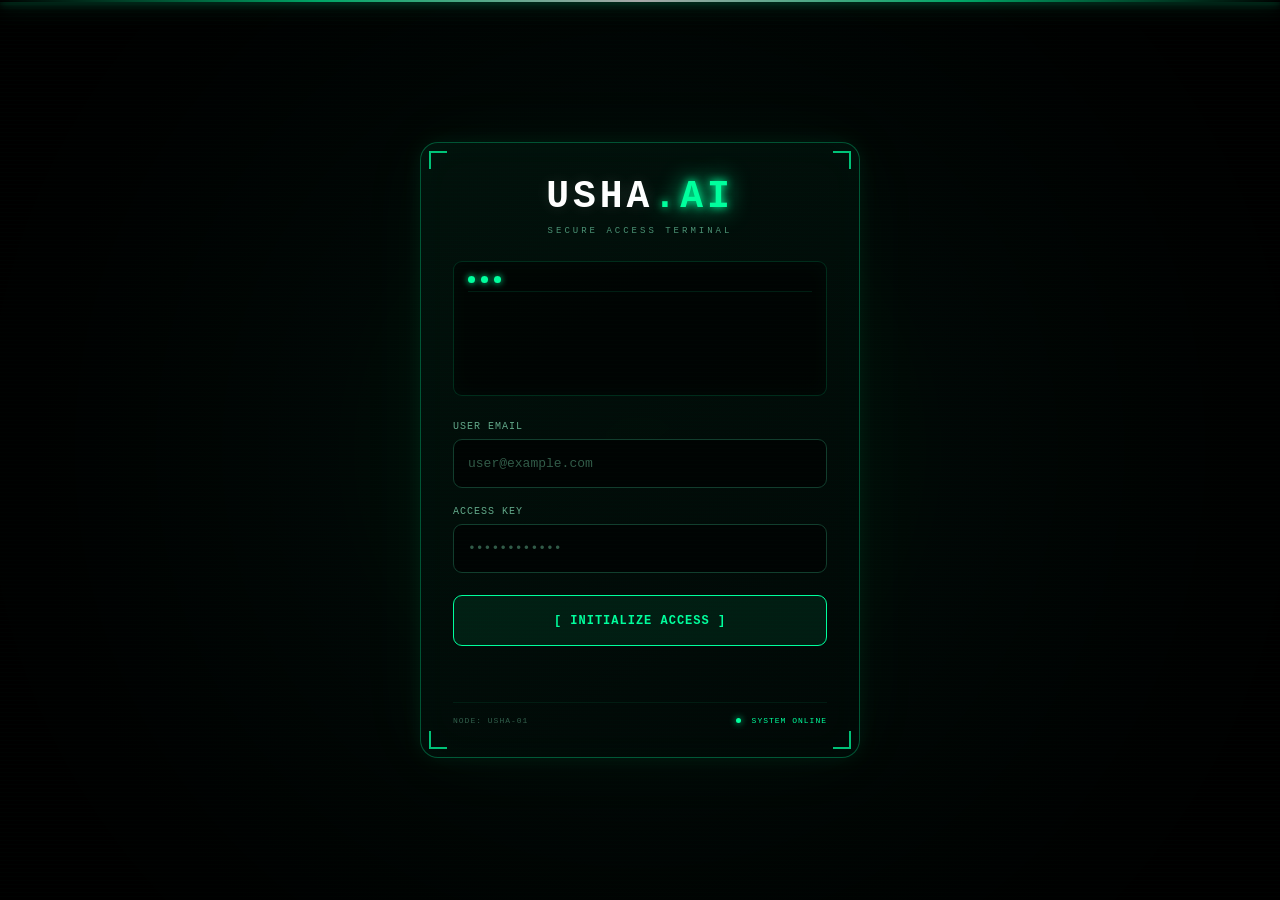
==== commit a5347223: "Update print statement from 'Hello' to 'Goodbye'" ====
--- a/index.html
+++ b/index.html
@@ -2,6 +2,7 @@
 <html lang="en">
 
 <head>
+
     <meta charset="UTF-8">
 
     <meta
@@ -9,524 +10,2132 @@
         content="width=device-width, initial-scale=1.0"
     >
 
-    <title>USHA.AI</title>
-
-    <link rel="stylesheet" href="style.css">
+    <title>USHA.AI — Dashboard</title>
+
+
+    <style>
+
+        /* =================================================
+           RESET
+           ================================================= */
+
+        * {
+            margin: 0;
+            padding: 0;
+            box-sizing: border-box;
+        }
+
+
+        html {
+            scroll-behavior: smooth;
+        }
+
+
+        body {
+
+            min-height: 100vh;
+
+            background:
+                radial-gradient(
+                    circle at 70% 20%,
+                    rgba(0,255,157,0.07),
+                    transparent 30%
+                ),
+                radial-gradient(
+                    circle at 20% 80%,
+                    rgba(0,180,255,0.04),
+                    transparent 30%
+                ),
+                #020605;
+
+            color: #d8fff0;
+
+            font-family:
+                "Courier New",
+                Consolas,
+                monospace;
+
+            overflow-x: hidden;
+        }
+
+
+        /* =================================================
+           CYBER BACKGROUND
+           ================================================= */
+
+        .cyber-grid {
+
+            position: fixed;
+
+            inset: 0;
+
+            z-index: -5;
+
+            pointer-events: none;
+
+            opacity: 0.20;
+
+            background-image:
+
+                linear-gradient(
+                    rgba(0,255,157,0.08) 1px,
+                    transparent 1px
+                ),
+
+                linear-gradient(
+                    90deg,
+                    rgba(0,255,157,0.08) 1px,
+                    transparent 1px
+                );
+
+            background-size:
+                45px 45px;
+
+            mask-image:
+                radial-gradient(
+                    circle at center,
+                    black,
+                    transparent 78%
+                );
+
+            animation:
+                gridMove 18s linear infinite;
+        }
+
+
+        @keyframes gridMove {
+
+            from {
+                background-position:
+                    0 0;
+            }
+
+            to {
+                background-position:
+                    45px 45px;
+            }
+
+        }
+
+
+        /* =================================================
+           GLOW
+           ================================================= */
+
+        .cyber-glow {
+
+            position: fixed;
+
+            width: 350px;
+            height: 350px;
+
+            border-radius: 50%;
+
+            pointer-events: none;
+
+            z-index: -4;
+
+            filter: blur(100px);
+        }
+
+
+        .glow-one {
+
+            top: -100px;
+            left: -100px;
+
+            background:
+                rgba(0,255,157,0.08);
+
+            animation:
+                glowMove 9s ease-in-out infinite;
+        }
+
+
+        .glow-two {
+
+            right: -100px;
+            bottom: -100px;
+
+            background:
+                rgba(0,180,255,0.06);
+
+            animation:
+                glowMove 12s ease-in-out infinite reverse;
+        }
+
+
+        @keyframes glowMove {
+
+            0%,
+            100% {
+                transform:
+                    translate(0,0);
+            }
+
+            50% {
+                transform:
+                    translate(50px,-30px);
+            }
+
+        }
+
+
+        /* =================================================
+           SCANLINES
+           ================================================= */
+
+        body::before {
+
+            content: "";
+
+            position: fixed;
+
+            inset: 0;
+
+            pointer-events: none;
+
+            z-index: 100;
+
+            background:
+                repeating-linear-gradient(
+                    to bottom,
+                    rgba(0,255,157,0.018) 0px,
+                    rgba(0,255,157,0.018) 1px,
+                    transparent 1px,
+                    transparent 4px
+                );
+        }
+
+
+        /* =================================================
+           TOP SESSION BAR
+           ================================================= */
+
+        .session-bar {
+
+            position: fixed;
+
+            top: 15px;
+            right: 20px;
+
+            z-index: 1000;
+
+            display: flex;
+
+            align-items: center;
+
+            gap: 18px;
+
+            padding:
+                9px 14px;
+
+            border:
+                1px solid
+                rgba(0,255,157,0.22);
+
+            border-radius: 9px;
+
+            background:
+                rgba(1,10,7,0.88);
+
+            backdrop-filter:
+                blur(12px);
+
+            box-shadow:
+                0 0 25px
+                rgba(0,255,157,0.06);
+
+            color: #679b83;
+
+            font-size: 9px;
+
+            letter-spacing: 0.5px;
+        }
+
+
+        .session-left {
+
+            display: flex;
+
+            align-items: center;
+
+            gap: 7px;
+
+            color: #00ff9d;
+        }
+
+
+        .status-dot {
+
+            width: 6px;
+            height: 6px;
+
+            border-radius: 50%;
+
+            background: #00ff9d;
+
+            box-shadow:
+                0 0 8px #00ff9d;
+
+            animation:
+                onlinePulse 1.5s infinite;
+        }
+
+
+        @keyframes onlinePulse {
+
+            50% {
+                opacity: 0.3;
+            }
+
+        }
+
+
+        .session-user strong {
+
+            color: #00ff9d;
+        }
+
+
+        /* =================================================
+           LAYOUT
+           ================================================= */
+
+        .layout {
+
+            min-height: 100vh;
+
+            display: flex;
+        }
+
+
+        /* =================================================
+           SIDEBAR
+           ================================================= */
+
+        .sidebar {
+
+            position: fixed;
+
+            left: 0;
+            top: 0;
+            bottom: 0;
+
+            width: 245px;
+
+            display: flex;
+
+            flex-direction: column;
+
+            padding: 28px 20px;
+
+            background:
+                rgba(1,8,6,0.94);
+
+            border-right:
+                1px solid
+                rgba(0,255,157,0.13);
+
+            backdrop-filter:
+                blur(15px);
+
+            z-index: 500;
+        }
+
+
+        /* =================================================
+           BRAND
+           ================================================= */
+
+        .brand {
+
+            margin-bottom: 40px;
+
+            padding:
+                5px 5px 20px;
+
+            border-bottom:
+                1px solid
+                rgba(0,255,157,0.10);
+        }
+
+
+        .brand-logo {
+
+            color: #fff;
+
+            font-size: 27px;
+
+            font-weight: 900;
+
+            letter-spacing: 3px;
+        }
+
+
+        .brand-logo span {
+
+            color: #00ff9d;
+
+            text-shadow:
+                0 0 12px
+                #00ff9d;
+        }
+
+
+        .brand p {
+
+            margin-top: 8px;
+
+            color: #477c66;
+
+            font-size: 8px;
+
+            letter-spacing: 1.5px;
+        }
+
+
+        .brand-line {
+
+            width: 45px;
+
+            height: 2px;
+
+            margin-top: 13px;
+
+            background:
+                #00ff9d;
+
+            box-shadow:
+                0 0 10px
+                #00ff9d;
+        }
+
+
+        /* =================================================
+           NAV
+           ================================================= */
+
+        .nav-menu {
+
+            display: flex;
+
+            flex-direction: column;
+
+            gap: 7px;
+        }
+
+
+        .nav-menu a {
+
+            position: relative;
+
+            display: block;
+
+            padding:
+                12px 13px;
+
+            color: #658f7c;
+
+            text-decoration: none;
+
+            border:
+                1px solid transparent;
+
+            border-radius: 8px;
+
+            font-size: 10px;
+
+            transition:
+                0.25s ease;
+        }
+
+
+        .nav-menu a::before {
+
+            content: ">";
+
+            margin-right: 9px;
+
+            color: #315c49;
+
+            transition:
+                0.25s ease;
+        }
+
+
+        .nav-menu a:hover,
+        .nav-menu a.active {
+
+            color: #00ff9d;
+
+            background:
+                rgba(0,255,157,0.055);
+
+            border-color:
+                rgba(0,255,157,0.13);
+
+            box-shadow:
+                inset 3px 0 0
+                #00ff9d;
+        }
+
+
+        .nav-menu a:hover::before,
+        .nav-menu a.active::before {
+
+            color: #00ff9d;
+        }
+
+
+        /* =================================================
+           LOGOUT
+           ================================================= */
+
+        .logout-button {
+
+            width: 100%;
+
+            height: 43px;
+
+            margin-top: auto;
+
+            border:
+                1px solid
+                rgba(255,75,105,0.35);
+
+            border-radius: 8px;
+
+            background:
+                rgba(255,75,105,0.035);
+
+            color: #ff6c89;
+
+            font-family: inherit;
+
+            font-size: 10px;
+
+            font-weight: 900;
+
+            cursor: pointer;
+
+            transition:
+                0.25s ease;
+        }
+
+
+        .logout-button:hover {
+
+            background:
+                rgba(255,75,105,0.10);
+
+            border-color:
+                #ff5577;
+
+            box-shadow:
+                0 0 20px
+                rgba(255,75,105,0.10);
+        }
+
+
+        .sidebar-bottom {
+
+            margin-top: 15px;
+
+            text-align: center;
+
+            color: #294638;
+
+            font-size: 7px;
+
+            letter-spacing: 1px;
+        }
+
+
+        /* =================================================
+           MAIN
+           ================================================= */
+
+        .main-content {
+
+            width: 100%;
+
+            margin-left: 245px;
+
+            padding:
+                100px 55px 40px;
+        }
+
+
+        /* =================================================
+           HERO
+           ================================================= */
+
+        .hero {
+
+            max-width: 850px;
+
+            padding:
+                35px 0 60px;
+        }
+
+
+        .hero-badge {
+
+            display: inline-block;
+
+            margin-bottom: 20px;
+
+            padding:
+                7px 11px;
+
+            border:
+                1px solid
+                rgba(0,255,157,0.22);
+
+            border-radius: 5px;
+
+            background:
+                rgba(0,255,157,0.035);
+
+            color: #00ff9d;
+
+            font-size: 8px;
+
+            letter-spacing: 2px;
+        }
+
+
+        .hero h1 {
+
+            color: #fff;
+
+            font-size:
+                clamp(35px, 6vw, 70px);
+
+            line-height: 1.05;
+
+            letter-spacing:
+                -2px;
+        }
+
+
+        .hero h1 span {
+
+            display: block;
+
+            color: #00ff9d;
+
+            text-shadow:
+                0 0 20px
+                rgba(0,255,157,0.35);
+        }
+
+
+        .hero p {
+
+            max-width: 680px;
+
+            margin-top: 22px;
+
+            color: #668c7c;
+
+            font-family:
+                Arial,
+                sans-serif;
+
+            font-size: 15px;
+
+            line-height: 1.8;
+        }
+
+
+        /* =================================================
+           CARDS
+           ================================================= */
+
+        .coming-section {
+
+            display: grid;
+
+            grid-template-columns:
+                repeat(
+                    auto-fit,
+                    minmax(250px, 1fr)
+                );
+
+            gap: 18px;
+
+            max-width: 1000px;
+
+            margin-bottom: 65px;
+        }
+
+
+        .coming-card {
+
+            position: relative;
+
+            padding: 27px;
+
+            min-height: 220px;
+
+            border:
+                1px solid
+                rgba(0,255,157,0.12);
+
+            border-radius: 14px;
+
+            background:
+                rgba(2,14,10,0.70);
+
+            overflow: hidden;
+
+            transition:
+                0.3s ease;
+        }
+
+
+        .coming-card::after {
+
+            content: "";
+
+            position: absolute;
+
+            left: 0;
+            right: 0;
+
+            bottom: 0;
+
+            height: 1px;
+
+            background:
+                linear-gradient(
+                    90deg,
+                    transparent,
+                    #00ff9d,
+                    transparent
+                );
+
+            opacity: 0.3;
+        }
+
+
+        .coming-card:hover {
+
+            transform:
+                translateY(-5px);
+
+            border-color:
+                rgba(0,255,157,0.30);
+
+            box-shadow:
+                0 15px 45px
+                rgba(0,255,157,0.05);
+        }
+
+
+        .coming-icon {
+
+            width: 46px;
+            height: 46px;
+
+            display: flex;
+
+            align-items: center;
+            justify-content: center;
+
+            margin-bottom: 18px;
+
+            border:
+                1px solid
+                rgba(0,255,157,0.25);
+
+            border-radius: 10px;
+
+            color: #00ff9d;
+
+            font-weight: 900;
+
+            box-shadow:
+                inset 0 0 15px
+                rgba(0,255,157,0.04);
+        }
+
+
+        .coming-badge {
+
+            display: inline-block;
+
+            margin-bottom: 13px;
+
+            padding:
+                5px 8px;
+
+            border-radius: 4px;
+
+            background:
+                rgba(255,193,7,0.07);
+
+            color: #d4ae42;
+
+            font-size: 7px;
+
+            letter-spacing: 1px;
+        }
+
+
+        .coming-card h2 {
+
+            margin-bottom: 10px;
+
+            color: #fff;
+
+            font-size: 20px;
+        }
+
+
+        .coming-card p {
+
+            color: #5e8172;
+
+            font-family:
+                Arial,
+                sans-serif;
+
+            font-size: 13px;
+
+            line-height: 1.7;
+        }
+
+
+        /* =================================================
+           SUBMISSION SECTION
+           ================================================= */
+
+        .form-section {
+
+            max-width: 850px;
+
+            margin-bottom: 70px;
+
+            padding:
+                35px;
+
+            border:
+                1px solid
+                rgba(0,255,157,0.12);
+
+            border-radius: 15px;
+
+            background:
+                rgba(2,12,9,0.72);
+
+            box-shadow:
+                inset 0 0 35px
+                rgba(0,255,157,0.015);
+        }
+
+
+        .section-title {
+
+            margin-bottom: 30px;
+        }
+
+
+        .section-title span {
+
+            color: #00ff9d;
+
+            font-size: 8px;
+
+            letter-spacing: 2px;
+        }
+
+
+        .section-title h2 {
+
+            margin-top: 8px;
+
+            color: #fff;
+
+            font-size: 26px;
+        }
+
+
+        .section-title p {
+
+            margin-top: 9px;
+
+            color: #59786b;
+
+            font-family:
+                Arial,
+                sans-serif;
+
+            font-size: 13px;
+        }
+
+
+        /* =================================================
+           FORM
+           ================================================= */
+
+        .form-group {
+
+            margin-bottom: 20px;
+        }
+
+
+        .form-group label {
+
+            display: block;
+
+            margin-bottom: 8px;
+
+            color: #72a28e;
+
+            font-size: 9px;
+
+            letter-spacing: 1px;
+        }
+
+
+        .form-group input,
+        .form-group select,
+        .form-group textarea {
+
+            width: 100%;
+
+            border:
+                1px solid
+                #143a2c;
+
+            border-radius: 8px;
+
+            outline: none;
+
+            background:
+                #010705;
+
+            color: #bffff0;
+
+            font-family: inherit;
+
+            transition:
+                0.25s ease;
+        }
+
+
+        .form-group input,
+        .form-group select {
+
+            height: 48px;
+
+            padding:
+                0 13px;
+        }
+
+
+        .form-group textarea {
+
+            min-height: 130px;
+
+            padding:
+                13px;
+
+            resize: vertical;
+        }
+
+
+        .form-group input:focus,
+        .form-group select:focus,
+        .form-group textarea:focus {
+
+            border-color:
+                #00ff9d;
+
+            box-shadow:
+                0 0 20px
+                rgba(0,255,157,0.07);
+        }
+
+
+        .form-group input::placeholder,
+        .form-group textarea::placeholder {
+
+            color: #315646;
+        }
+
+
+        .file-info {
+
+            display: block;
+
+            margin-top: 6px;
+
+            color: #355b4a;
+
+            font-size: 8px;
+        }
+
+
+        #submitButton {
+
+            width: 100%;
+
+            height: 50px;
+
+            border:
+                1px solid
+                #00ff9d;
+
+            border-radius: 8px;
+
+            background:
+                rgba(0,255,157,0.08);
+
+            color: #00ff9d;
+
+            font-family: inherit;
+
+            font-size: 10px;
+
+            font-weight: 900;
+
+            letter-spacing: 1px;
+
+            cursor: pointer;
+
+            transition:
+                0.25s ease;
+        }
+
+
+        #submitButton:hover {
+
+            background:
+                #00ff9d;
+
+            color: #00150d;
+
+            box-shadow:
+                0 0 25px
+                rgba(0,255,157,0.22);
+        }
+
+
+        #submitButton:disabled {
+
+            opacity: 0.5;
+
+            cursor: wait;
+        }
+
+
+        #status {
+
+            min-height: 20px;
+
+            margin-top: 14px;
+
+            text-align: center;
+
+            font-size: 10px;
+        }
+
+
+        /* =================================================
+           TOAST
+           ================================================= */
+
+        .usha-toast {
+
+            position: fixed;
+
+            top: 70px;
+            right: 20px;
+
+            z-index: 2000;
+
+            display: flex;
+
+            align-items: center;
+
+            gap: 10px;
+
+            padding:
+                12px 16px;
+
+            border:
+                1px solid
+                rgba(0,255,157,0.30);
+
+            border-radius: 9px;
+
+            background:
+                rgba(1,12,8,0.95);
+
+            color: #00ff9d;
+
+            font-size: 9px;
+
+            box-shadow:
+                0 0 25px
+                rgba(0,255,157,0.10);
+
+            opacity: 0;
+
+            transform:
+                translateX(30px);
+
+            pointer-events: none;
+
+            transition:
+                0.35s ease;
+        }
+
+
+        .usha-toast.show {
+
+            opacity: 1;
+
+            transform:
+                translateX(0);
+        }
+
+
+        #toastIcon {
+
+            width: 19px;
+            height: 19px;
+
+            display: flex;
+
+            align-items: center;
+            justify-content: center;
+
+            border-radius: 50%;
+
+            background:
+                #00ff9d;
+
+            color:
+                #00150d;
+
+            font-weight: 900;
+        }
+
+
+        /* =================================================
+           FOOTER
+           ================================================= */
+
+        .footer {
+
+            padding:
+                25px 0;
+
+            border-top:
+                1px solid
+                rgba(0,255,157,0.08);
+
+            color: #315646;
+
+            font-size: 8px;
+
+            line-height: 2;
+
+            text-align: center;
+        }
+
+
+        /* =================================================
+           MOBILE
+           ================================================= */
+
+        @media (max-width: 800px) {
+
+            .sidebar {
+
+                position: relative;
+
+                width: 100%;
+
+                height: auto;
+
+                padding:
+                    18px;
+
+                border-right: 0;
+
+                border-bottom:
+                    1px solid
+                    rgba(0,255,157,0.13);
+            }
+
+
+            .layout {
+
+                display: block;
+            }
+
+
+            .brand {
+
+                margin-bottom: 15px;
+
+                padding-bottom: 13px;
+            }
+
+
+            .nav-menu {
+
+                flex-direction: row;
+
+                flex-wrap: wrap;
+            }
+
+
+            .nav-menu a {
+
+                padding:
+                    8px 10px;
+            }
+
+
+            .logout-button {
+
+                margin-top: 12px;
+            }
+
+
+            .sidebar-bottom {
+
+                display: none;
+            }
+
+
+            .main-content {
+
+                margin-left: 0;
+
+                padding:
+                    95px 20px 30px;
+            }
+
+
+            .session-bar {
+
+                top: 10px;
+                right: 10px;
+            }
+
+
+            .hero {
+
+                padding-top: 20px;
+            }
+
+
+            .form-section {
+
+                padding:
+                    23px;
+            }
+
+        }
+
+
+        @media (max-width: 500px) {
+
+            .session-left {
+
+                display: none;
+            }
+
+
+            .session-bar {
+
+                font-size: 7px;
+
+                padding:
+                    8px 10px;
+            }
+
+
+            .hero h1 {
+
+                font-size: 38px;
+            }
+
+
+            .hero p {
+
+                font-size: 13px;
+            }
+
+
+            .coming-section {
+
+                grid-template-columns:
+                    1fr;
+            }
+
+
+            .form-section {
+
+                border-radius: 11px;
+            }
+
+        }
+
+    </style>
+
 </head>
 
+
 <body>
 
-<div class="layout">
 
     <!-- =================================================
-         SIDEBAR
+         BACKGROUND
          ================================================= -->
 
-    <aside class="sidebar">
-
-        <div class="brand">
-
-            <div class="brand-logo">
-                USHA<span>.AI</span>
+    <div class="cyber-grid"></div>
+
+    <div class="cyber-glow glow-one"></div>
+
+    <div class="cyber-glow glow-two"></div>
+
+
+    <!-- =================================================
+         SESSION BAR
+         ================================================= -->
+
+    <div class="session-bar">
+
+        <div class="session-left">
+
+            <span class="status-dot"></span>
+
+            SYSTEM ONLINE
+
+        </div>
+
+
+        <div class="session-user">
+
+            ACCESS:
+
+            <strong id="loggedUser">
+                USER
+            </strong>
+
+        </div>
+
+    </div>
+
+
+    <!-- =================================================
+         TOAST
+         ================================================= -->
+
+    <div
+        id="ushaToast"
+        class="usha-toast"
+    >
+
+        <span id="toastIcon">
+            ✓
+        </span>
+
+        <span id="toastMessage">
+            System ready
+        </span>
+
+    </div>
+
+
+    <!-- =================================================
+         LAYOUT
+         ================================================= -->
+
+    <div class="layout">
+
+
+        <!-- =================================================
+             SIDEBAR
+             ================================================= -->
+
+        <aside class="sidebar">
+
+
+            <div class="brand">
+
+                <div class="brand-logo">
+                    USHA<span>.AI</span>
+                </div>
+
+                <div class="brand-line"></div>
+
+                <p>
+                    INTELLIGENCE PLATFORM
+                </p>
+
             </div>
 
-            <div class="brand-line"></div>
-
-            <p>INTELLIGENCE PLATFORM</p>
-
-        </div>
-
-
-        <!-- NAVIGATION -->
-
-        <nav class="nav-menu">
-
-            <a
-                href="#home"
-                class="active"
+
+            <nav class="nav-menu">
+
+                <a
+                    href="#home"
+                    class="active"
+                >
+                    Home
+                </a>
+
+                <a href="#ai-submission">
+                    AI Submission
+                </a>
+
+                <a href="#admission">
+                    Admission
+                </a>
+
+                <a href="#submit">
+                    Submit
+                </a>
+
+            </nav>
+
+
+            <!-- LOGOUT -->
+
+            <button
+                type="button"
+                class="logout-button"
+                id="logoutButton"
             >
-                Home
-            </a>
-
-            <a href="#ai-submission">
-                AI Submission
-            </a>
-
-            <a href="#admission">
-                Admission
-            </a>
-
-            <a href="#submit">
-                Submit
-            </a>
-
-        </nav>
-
-
-        <!-- LOGOUT -->
-
-        <button
-            type="button"
-            class="logout-button"
-            onclick="ushaLogout()"
-        >
-            Logout
-        </button>
-
-
-        <div class="sidebar-bottom">
-            <p>USHA.AI © 2026</p>
-        </div>
-
-    </aside>
-
-
-    <!-- =================================================
-         MAIN CONTENT
-         ================================================= -->
-
-    <main class="main-content">
+                [ TERMINATE SESSION ]
+            </button>
+
+
+            <div class="sidebar-bottom">
+
+                USHA.AI © 2026
+
+            </div>
+
+        </aside>
 
 
         <!-- =================================================
-             HERO
+             MAIN CONTENT
              ================================================= -->
 
-        <section
-            id="home"
-            class="hero"
-        >
-
-            <div class="hero-badge">
-                AI POWERED PLATFORM
-            </div>
-
-            <h1>
-                Welcome to
-                <span>USHA.AI</span>
-            </h1>
-
-            <p>
-                An intelligent digital platform designed
-                to simplify AI submissions, admissions,
-                and document-based workflows.
-            </p>
-
-        </section>
-
-
-        <!-- =================================================
-             AI / ADMISSION CARDS
-             ================================================= -->
-
-        <section
-            class="coming-section"
-            id="ai-submission"
-        >
-
-            <!-- AI Submission -->
-
-            <div class="coming-card">
-
-                <div class="coming-icon">
-                    AI
+        <main class="main-content">
+
+
+            <!-- =================================================
+                 HERO
+                 ================================================= -->
+
+            <section
+                id="home"
+                class="hero"
+            >
+
+                <div class="hero-badge">
+                    AI POWERED PLATFORM
                 </div>
 
-                <div class="coming-badge">
-                    COMING SOON
+
+                <h1>
+
+                    Welcome to
+
+                    <span>
+                        USHA.AI
+                    </span>
+
+                </h1>
+
+
+                <p>
+
+                    An intelligent digital platform
+                    designed to simplify AI submissions,
+                    admissions and document-based
+                    workflows.
+
+                </p>
+
+            </section>
+
+
+            <!-- =================================================
+                 FEATURE CARDS
+                 ================================================= -->
+
+            <section
+                class="coming-section"
+                id="ai-submission"
+            >
+
+
+                <!-- AI -->
+
+                <div class="coming-card">
+
+                    <div class="coming-icon">
+                        AI
+                    </div>
+
+                    <div class="coming-badge">
+                        COMING SOON
+                    </div>
+
+                    <h2>
+                        AI Submission
+                    </h2>
+
+                    <p>
+
+                        Submit your documents and
+                        information through our upcoming
+                        AI-powered submission system.
+
+                    </p>
+
                 </div>
 
-                <h2>
-                    AI Submission
-                </h2>
+
+                <!-- ADMISSION -->
+
+                <div
+                    class="coming-card"
+                    id="admission"
+                >
+
+                    <div class="coming-icon">
+                        AD
+                    </div>
+
+                    <div class="coming-badge">
+                        COMING SOON
+                    </div>
+
+                    <h2>
+                        Admission
+                    </h2>
+
+                    <p>
+
+                        A smarter admission experience
+                        is currently under development.
+
+                    </p>
+
+                </div>
+
+
+            </section>
+
+
+            <!-- =================================================
+                 SUBMISSION
+                 ================================================= -->
+
+            <section
+                class="form-section"
+                id="submit"
+            >
+
+
+                <div class="section-title">
+
+                    <span>
+                        USHA.AI
+                    </span>
+
+                    <h2>
+                        Submit Your Information
+                    </h2>
+
+                    <p>
+
+                        Complete the form below to
+                        submit your information.
+
+                    </p>
+
+                </div>
+
+
+                <form
+                    id="submissionForm"
+                    enctype="multipart/form-data"
+                >
+
+
+                    <!-- NAME -->
+
+                    <div class="form-group">
+
+                        <label for="name">
+                            FULL NAME
+                        </label>
+
+                        <input
+                            type="text"
+                            id="name"
+                            name="name"
+                            placeholder="Enter your full name"
+                            autocomplete="name"
+                            required
+                        >
+
+                    </div>
+
+
+                    <!-- EMAIL -->
+
+                    <div class="form-group">
+
+                        <label for="submissionEmail">
+                            EMAIL ADDRESS
+                        </label>
+
+                        <input
+                            type="email"
+                            id="submissionEmail"
+                            name="email"
+                            placeholder="Enter your email"
+                            autocomplete="email"
+                            required
+                        >
+
+                    </div>
+
+
+                    <!-- CATEGORY -->
+
+                    <div class="form-group">
+
+                        <label for="category">
+                            CATEGORY
+                        </label>
+
+                        <select
+                            id="category"
+                            name="category"
+                            required
+                        >
+
+                            <option
+                                value=""
+                                selected
+                                disabled
+                            >
+                                Select a category
+                            </option>
+
+                            <option
+                                value="ai-submission"
+                            >
+                                AI Submission
+                            </option>
+
+                            <option
+                                value="admission"
+                            >
+                                Admission
+                            </option>
+
+                            <option
+                                value="other"
+                            >
+                                Other
+                            </option>
+
+                        </select>
+
+                    </div>
+
+
+                    <!-- MESSAGE -->
+
+                    <div class="form-group">
+
+                        <label for="message">
+                            MESSAGE
+                        </label>
+
+                        <textarea
+                            id="message"
+                            name="message"
+                            placeholder="Write your message..."
+                            required
+                        ></textarea>
+
+                    </div>
+
+
+                    <!-- FILE -->
+
+                    <div class="form-group">
+
+                        <label for="document">
+                            UPLOAD DOCUMENT
+                        </label>
+
+                        <input
+                            type="file"
+                            id="document"
+                            name="document"
+                        >
+
+                        <span class="file-info">
+                            Maximum file size: 10 MB
+                        </span>
+
+                    </div>
+
+
+                    <!-- SUBMIT -->
+
+                    <button
+                        type="submit"
+                        id="submitButton"
+                    >
+                        [ SUBMIT INFORMATION ]
+                    </button>
+
+
+                    <div
+                        id="status"
+                        aria-live="polite"
+                    ></div>
+
+
+                </form>
+
+            </section>
+
+
+            <!-- =================================================
+                 FOOTER
+                 ================================================= -->
+
+            <footer class="footer">
 
                 <p>
-                    Submit your documents and information
-                    through our upcoming AI-powered
-                    submission system.
+                    USHA.AI — Intelligent Digital Platform
                 </p>
 
-            </div>
-
-
-            <!-- Admission -->
-
-            <div
-                class="coming-card"
-                id="admission"
-            >
-
-                <div class="coming-icon">
-                    AD
-                </div>
-
-                <div class="coming-badge">
-                    COMING SOON
-                </div>
-
-                <h2>
-                    Admission
-                </h2>
-
                 <p>
-                    A smarter admission experience is
-                    currently under development.
+                    © 2026 USHA.AI. All rights reserved.
                 </p>
 
-            </div>
-
-        </section>
-
-
-        <!-- =================================================
-             SUBMISSION FORM
-             ================================================= -->
-
-        <section
-            class="form-section"
-            id="submit"
-        >
-
-            <div class="section-title">
-
-                <span>
-                    USHA.AI
-                </span>
-
-                <h2>
-                    Submit Your Information
-                </h2>
-
-                <p>
-                    Complete the form below to submit
-                    your information.
-                </p>
-
-            </div>
-
-
-            <form
-                id="submissionForm"
-                enctype="multipart/form-data"
-            >
-
-
-                <!-- NAME -->
-
-                <div class="form-group">
-
-                    <label for="name">
-                        Full Name
-                    </label>
-
-                    <input
-                        type="text"
-                        id="name"
-                        name="name"
-                        placeholder="Enter your full name"
-                        autocomplete="name"
-                        required
-                    >
-
-                </div>
-
-
-                <!-- EMAIL -->
-
-                <div class="form-group">
-
-                    <label for="submissionEmail">
-                        Email Address
-                    </label>
-
-                    <input
-                        type="email"
-                        id="submissionEmail"
-                        name="email"
-                        placeholder="Enter your email"
-                        autocomplete="email"
-                        required
-                    >
-
-                </div>
-
-
-                <!-- CATEGORY -->
-
-                <div class="form-group">
-
-                    <label for="category">
-                        Category
-                    </label>
-
-                    <select
-                        id="category"
-                        name="category"
-                        required
-                    >
-
-                        <option
-                            value=""
-                            selected
-                            disabled
-                        >
-                            Select a category
-                        </option>
-
-                        <option value="ai-submission">
-                            AI Submission
-                        </option>
-
-                        <option value="admission">
-                            Admission
-                        </option>
-
-                        <option value="other">
-                            Other
-                        </option>
-
-                    </select>
-
-                </div>
-
-
-                <!-- MESSAGE -->
-
-                <div class="form-group">
-
-                    <label for="message">
-                        Message
-                    </label>
-
-                    <textarea
-                        id="message"
-                        name="message"
-                        placeholder="Write your message..."
-                        required
-                    ></textarea>
-
-                </div>
-
-
-                <!-- FILE -->
-
-                <div class="form-group">
-
-                    <label for="document">
-                        Upload Document
-                    </label>
-
-                    <input
-                        type="file"
-                        id="document"
-                        name="document"
-                    >
-
-                    <span class="file-info">
-                        Maximum file size: 10 MB
-                    </span>
-
-                </div>
-
-
-                <!-- SUBMIT -->
-
-                <button
-                    type="submit"
-                    id="submitButton"
-                >
-                    Submit Information
-                </button>
-
-
-                <!-- STATUS -->
-
-                <div
-                    id="status"
-                    aria-live="polite"
-                ></div>
-
-            </form>
-
-        </section>
-
-
-        <!-- =================================================
-             FOOTER
-             ================================================= -->
-
-        <footer class="footer">
-
-            <p>
-                USHA.AI — Intelligent Digital Platform
-            </p>
-
-            <p>
-                © 2026 USHA.AI. All rights reserved.
-            </p>
-
-        </footer>
-
-    </main>
-
-</div>
-
-
-<!-- =====================================================
-     AUTH SYSTEM
-     ===================================================== -->
-
-<script src="auth.js"></script>
-
-
-<!-- =====================================================
-     PAGE SCRIPT
-     ===================================================== -->
-
-<script>
-
-document.addEventListener(
-    "DOMContentLoaded",
-    () => {
-
-        const form =
-            document.getElementById(
-                "submissionForm"
-            );
-
-        const button =
-            document.getElementById(
-                "submitButton"
-            );
-
-        const status =
-            document.getElementById(
-                "status"
-            );
-
-
-        /* ---------------------------------------------
-           FORM DEMO SUBMISSION
-           --------------------------------------------- */
-
-        if (form) {
-
-            form.addEventListener(
-                "submit",
-                (event) => {
-
-                    event.preventDefault();
-
-                    if (!form.checkValidity()) {
-
-                        form.reportValidity();
-
+            </footer>
+
+
+        </main>
+
+    </div>
+
+
+    <!-- =====================================================
+         AUTH SYSTEM
+         ===================================================== -->
+
+    <script src="auth.js"></script>
+
+
+    <!-- =====================================================
+         DASHBOARD SCRIPT
+         ===================================================== -->
+
+    <script>
+
+        document.addEventListener(
+            "DOMContentLoaded",
+            function () {
+
+
+                /* =========================================
+                   USER EMAIL
+                   ========================================= */
+
+                const userEmail =
+                    localStorage.getItem(
+                        "usha_ai_user_email"
+                    );
+
+
+                const loggedUser =
+                    document.getElementById(
+                        "loggedUser"
+                    );
+
+
+                const submissionEmail =
+                    document.getElementById(
+                        "submissionEmail"
+                    );
+
+
+                if (
+                    userEmail &&
+                    loggedUser
+                ) {
+
+                    loggedUser.textContent =
+                        userEmail;
+
+                }
+
+
+                if (
+                    userEmail &&
+                    submissionEmail
+                ) {
+
+                    submissionEmail.value =
+                        userEmail;
+
+                }
+
+
+                /* =========================================
+                   TOAST
+                   ========================================= */
+
+                const toast =
+                    document.getElementById(
+                        "ushaToast"
+                    );
+
+
+                const toastMessage =
+                    document.getElementById(
+                        "toastMessage"
+                    );
+
+
+                let toastTimer;
+
+
+                function showToast(
+                    message
+                ) {
+
+                    if (!toast) {
                         return;
                     }
 
 
-                    const file =
-                        document.getElementById(
-                            "document"
+                    toastMessage.textContent =
+                        message;
+
+
+                    toast.classList.add(
+                        "show"
+                    );
+
+
+                    clearTimeout(
+                        toastTimer
+                    );
+
+
+                    toastTimer =
+                        setTimeout(
+                            function () {
+
+                                toast.classList.remove(
+                                    "show"
+                                );
+
+                            },
+                            3000
                         );
 
-
-                    /* File size */
-
-                    if (
-                        file &&
-                        file.files.length > 0
-                    ) {
-
-                        const maxSize =
-                            10 * 1024 * 1024;
-
-                        if (
-                            file.files[0].size >
-                            maxSize
-                        ) {
+                }
+
+
+                /* =========================================
+                   WELCOME
+                   ========================================= */
+
+                setTimeout(
+                    function () {
+
+                        showToast(
+                            "ACCESS GRANTED — Welcome to USHA.AI"
+                        );
+
+                    },
+                    700
+                );
+
+
+                /* =========================================
+                   LOGOUT
+                   ========================================= */
+
+                const logoutButton =
+                    document.getElementById(
+                        "logoutButton"
+                    );
+
+
+                if (logoutButton) {
+
+                    logoutButton.addEventListener(
+                        "click",
+                        function () {
+
+                            logoutButton.disabled =
+                                true;
+
+                            logoutButton.textContent =
+                                "[ TERMINATING... ]";
+
+
+                            showToast(
+                                "SESSION TERMINATING..."
+                            );
+
+
+                            setTimeout(
+                                function () {
+
+                                    if (
+                                        typeof window.ushaLogout ===
+                                        "function"
+                                    ) {
+
+                                        window.ushaLogout();
+
+                                    }
+                                    else {
+
+                                        localStorage.removeItem(
+                                            "usha_ai_logged_in"
+                                        );
+
+                                        localStorage.removeItem(
+                                            "usha_ai_user_email"
+                                        );
+
+                                        window.location.href =
+                                            "login.html";
+
+                                    }
+
+                                },
+                                700
+                            );
+
+                        }
+                    );
+
+                }
+
+
+                /* =========================================
+                   SUBMISSION FORM
+                   ========================================= */
+
+                const form =
+                    document.getElementById(
+                        "submissionForm"
+                    );
+
+
+                const submitButton =
+                    document.getElementById(
+                        "submitButton"
+                    );
+
+
+                const status =
+                    document.getElementById(
+                        "status"
+                    );
+
+
+                if (form) {
+
+                    form.addEventListener(
+                        "submit",
+                        function (event) {
+
+                            event.preventDefault();
+
+
+                            if (
+                                !form.checkValidity()
+                            ) {
+
+                                form.reportValidity();
+
+                                return;
+
+                            }
+
+
+                            /* FILE SIZE */
+
+                            const fileInput =
+                                document.getElementById(
+                                    "document"
+                                );
+
+
+                            if (
+                                fileInput &&
+                                fileInput.files.length
+                            ) {
+
+                                const maxSize =
+                                    10 * 1024 * 1024;
+
+
+                                if (
+                                    fileInput.files[0]
+                                        .size >
+                                    maxSize
+                                ) {
+
+                                    status.textContent =
+                                        "File must be 10 MB or less.";
+
+                                    status.style.color =
+                                        "#ff5577";
+
+                                    return;
+
+                                }
+
+                            }
+
+
+                            /* LOADING */
+
+                            submitButton.disabled =
+                                true;
+
+
+                            submitButton.textContent =
+                                "[ PROCESSING... ]";
+
 
                             status.textContent =
-                                "File must be 10 MB or less.";
+                                "Processing submission...";
 
                             status.style.color =
-                                "#ff5577";
-
-                            return;
+                                "#6f9d88";
+
+
+                            /* DEMO SUCCESS */
+
+                            setTimeout(
+                                function () {
+
+                                    submitButton.disabled =
+                                        false;
+
+                                    submitButton.textContent =
+                                        "[ SUBMIT INFORMATION ]";
+
+
+                                    status.textContent =
+                                        "✓ Submission received successfully.";
+
+                                    status.style.color =
+                                        "#00ff9d";
+
+
+                                    showToast(
+                                        "Submission received successfully."
+                                    );
+
+
+                                    form.reset();
+
+
+                                    /*
+                                     * Restore logged-in
+                                     * email after reset.
+                                     */
+
+                                    if (
+                                        userEmail &&
+                                        submissionEmail
+                                    ) {
+
+                                        submissionEmail.value =
+                                            userEmail;
+
+                                    }
+
+                                },
+                                1200
+                            );
+
                         }
+                    );
+
+                }
+
+
+                /* =========================================
+                   ACTIVE NAVIGATION
+                   ========================================= */
+
+                const navLinks =
+                    document.querySelectorAll(
+                        ".nav-menu a"
+                    );
+
+
+                navLinks.forEach(
+                    function (link) {
+
+                        link.addEventListener(
+                            "click",
+                            function () {
+
+                                navLinks.forEach(
+                                    function (item) {
+
+                                        item.classList.remove(
+                                            "active"
+                                        );
+
+                                    }
+                                );
+
+
+                                this.classList.add(
+                                    "active"
+                                );
+
+                            }
+                        );
 
                     }
-
-
-                    /* Loading */
-
-                    button.disabled = true;
-
-                    button.textContent =
-                        "Submitting...";
-
-                    status.textContent =
-                        "Processing your submission...";
-
-                    status.style.color =
-                        "#aab5d1";
-
-
-                    setTimeout(
-                        () => {
-
-                            button.disabled = false;
-
-                            button.textContent =
-                                "Submit Information";
-
-                            status.textContent =
-                                "Submission received successfully.";
-
-                            status.style.color =
-                                "#00e6a8";
-
-                            form.reset();
-
-                        },
-                        1200
-                    );
-
-                }
-            );
-
-        }
-
-
-        /* ---------------------------------------------
-           AUTO-FILL LOGIN EMAIL
-           --------------------------------------------- */
-
-        const savedEmail =
-            localStorage.getItem(
-                "usha_ai_user_email"
-            );
-
-        const emailField =
-            document.getElementById(
-                "submissionEmail"
-            );
-
-        if (
-            savedEmail &&
-            emailField
-        ) {
-
-            emailField.value =
-                savedEmail;
-
-        }
-
-    }
-
-);
-
-</script>
+                );
+
+
+            }
+        );
+
+    </script>
 
 </body>
+
 </html>
